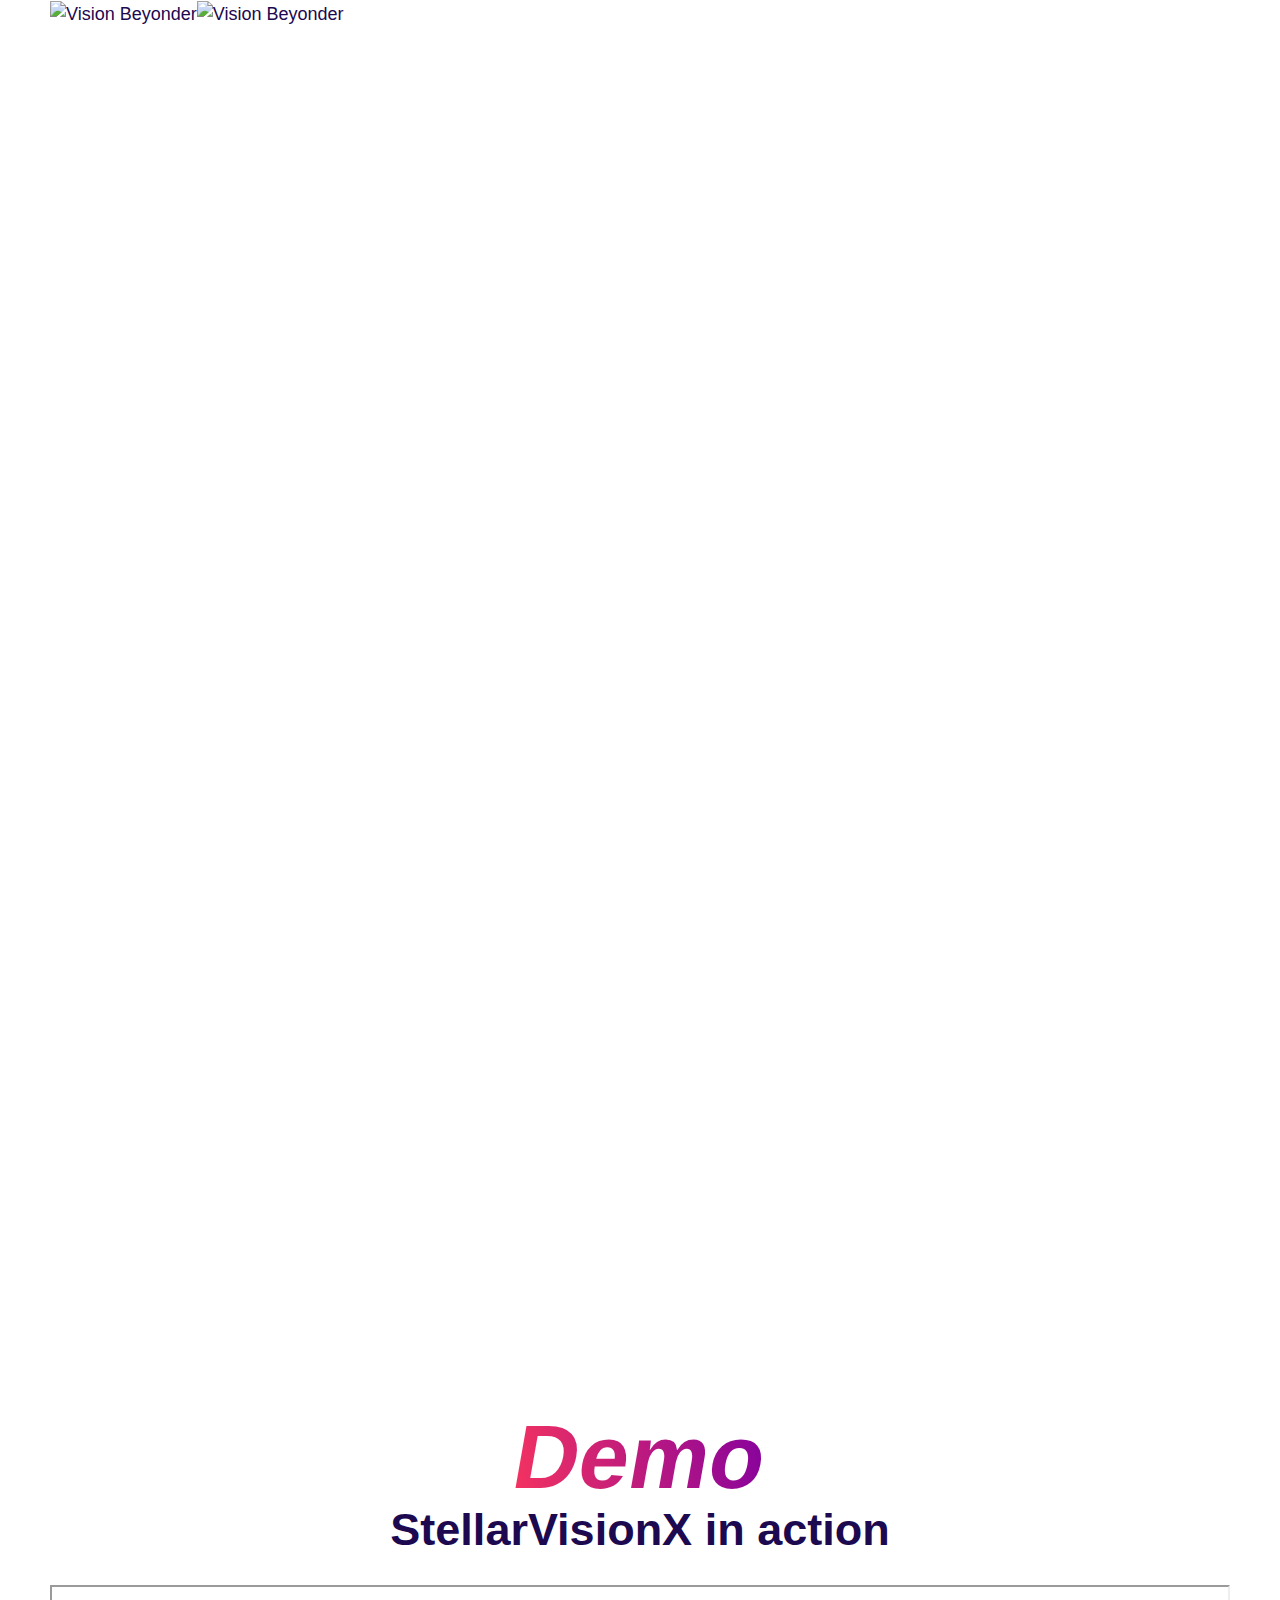
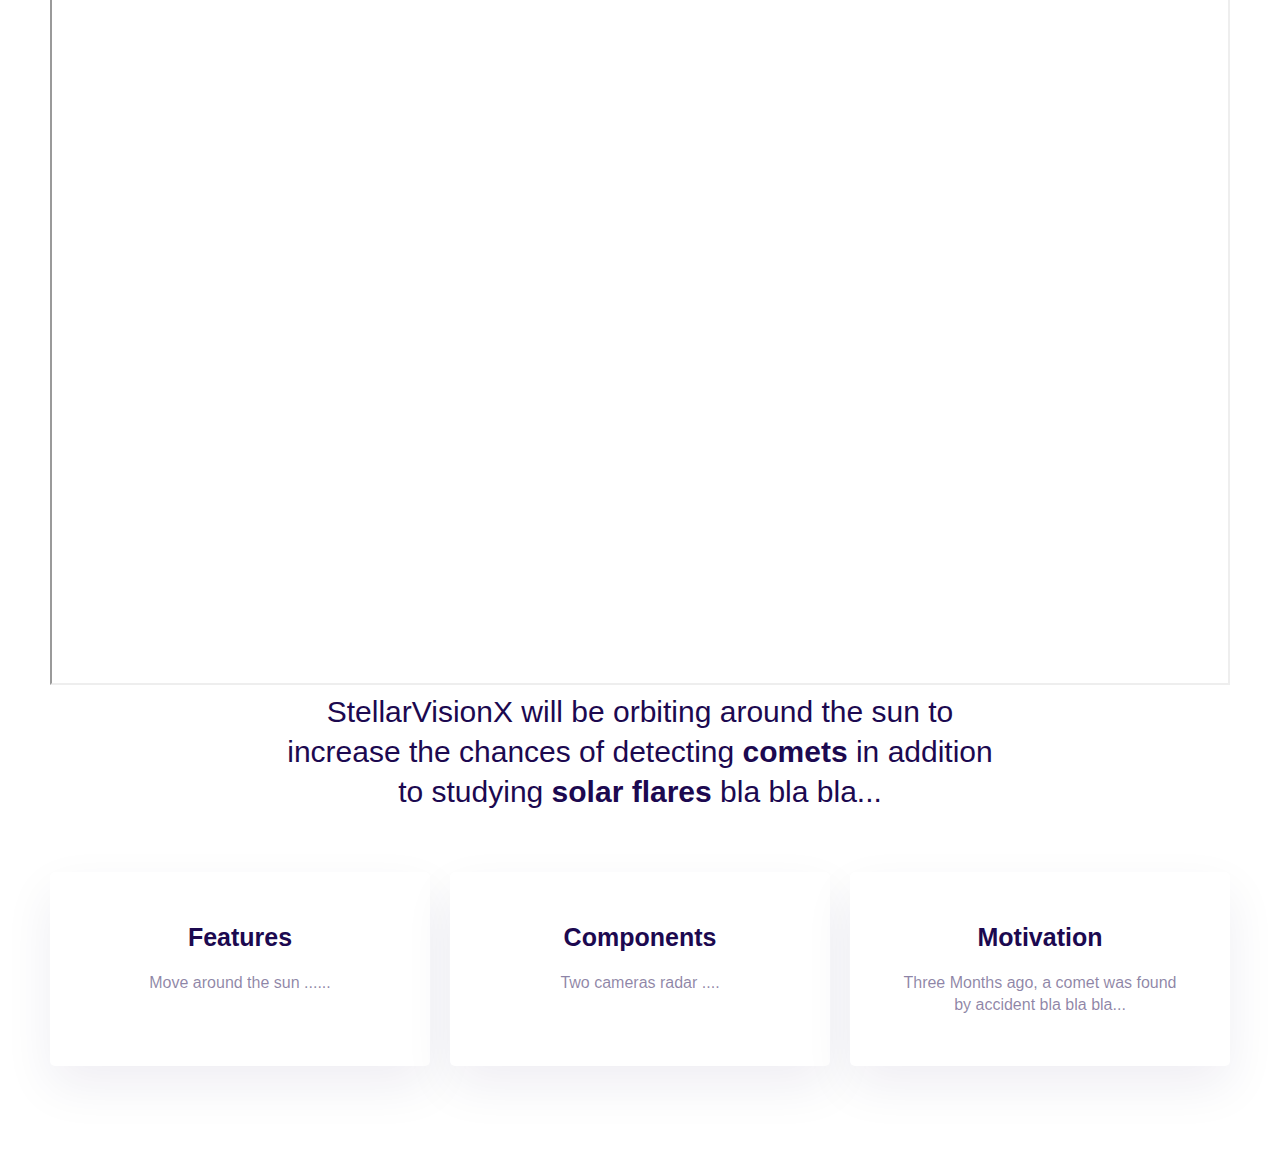
==== nasa.html @ e19b9031 "Update nasa.html" ====
<!DOCTYPE html>
<html lang="en-US" class="no-js">

<head>
    <meta charset="UTF-8">
    <meta name="viewport" content="width=device-width">
    <link rel="profile" href="https://gmpg.org/xfn/11">
    <link rel="pingback" href="https://www.spaceappschallenge.org/2023/find-a-team/vision-beyond//xmlrpc.php">
    <script type='text/javascript'
        id='asp-1442fdeb-js-before'>if (typeof window.ASP == 'undefined') { window.ASP = { wp_rocket_exception: "DOMContentLoaded", ajaxurl: "https:\/\/www.sliderrevolution.com\/wp-admin\/admin-ajax.php", backend_ajaxurl: "https:\/\/www.sliderrevolution.com\/wp-admin\/admin-ajax.php", asp_url: "https:\/\/www.sliderrevolution.com\/wp-content\/plugins\/ajax-search-pro\/", upload_url: "https:\/\/www.sliderrevolution.com\/wp-content\/uploads\/asp_upload\/", detect_ajax: 0, media_query: "MGpYJC", version: 5060, pageHTML: "", additional_scripts: [{ "handle": "wd-asp-ajaxsearchpro", "path": "\/kunden\/284747_51491\/webseiten\/plugins\/sliderrevolution\/wp-content\/plugins\/ajax-search-pro\/js\/min\/plugin\/merged\/asp.js", "src": "https:\/\/www.sliderrevolution.com\/wp-content\/plugins\/ajax-search-pro\/js\/min\/plugin\/merged\/asp.js", "prereq": false }], script_async_load: false, font_url: "https:\/\/www.sliderrevolution.com\/wp-content\/plugins\/ajax-search-pro\/css\/fonts\/icons\/icons2.woff2", init_only_in_viewport: true, highlight: { "enabled": false, "data": [] }, debug: false, instances: {}, analytics: { "method": "event", "tracking_id": "", "event": { "focus": { "active": 1, "action": "focus", "category": "ASP {search_id} | {search_name}", "label": "Input focus", "value": "1" }, "search_start": { "active": 0, "action": "search_start", "category": "ASP {search_id} | {search_name}", "label": "Phrase: {phrase}", "value": "1" }, "search_end": { "active": 1, "action": "search_end", "category": "ASP {search_id} | {search_name}", "label": "{phrase} | {results_count}", "value": "1" }, "magnifier": { "active": 1, "action": "magnifier", "category": "ASP {search_id} | {search_name}", "label": "Magnifier clicked", "value": "1" }, "return": { "active": 1, "action": "return", "category": "ASP {search_id} | {search_name}", "label": "Return button pressed", "value": "1" }, "try_this": { "active": 1, "action": "try_this", "category": "ASP {search_id} | {search_name}", "label": "Try this click | {phrase}", "value": "1" }, "facet_change": { "active": 0, "action": "facet_change", "category": "ASP {search_id} | {search_name}", "label": "{option_label} | {option_value}", "value": "1" }, "result_click": { "active": 1, "action": "result_click", "category": "ASP {search_id} | {search_name}", "label": "{result_title} | {result_url}", "value": "1" } } } } };</script>
    <meta name='robots' content='index, follow, max-image-preview:large, max-snippet:-1, max-video-preview:-1' />

    <!-- This site is optimized with the Yoast SEO Premium plugin v21.3 (Yoast SEO v21.3) - https://yoast.com/wordpress/plugins/seo/ -->
    <title>Demo NASA</title>
    <link rel="preload" as="font"
        href="https://www.spaceappschallenge.org/2023/find-a-team/vision-beyond//wp-content/themes/zakra/assets/fonts/themegrill-icons.woff2?5d42b271f668d2d6461ba91fc5a5a839"
        crossorigin>
    <link rel="preload" as="font"
        href="https://use.typekit.net/af/2555e1/00000000000000007735e603/30/l?primer=7fa3915bdafdf03041871920a205bef951d72bf64dd4c4460fb992e3ecc3a862&#038;fvd=n7&#038;v=3"
        crossorigin>
    <link rel="preload" as="font"
        href="https://use.typekit.net/af/4de20a/00000000000000007735e604/30/l?primer=7fa3915bdafdf03041871920a205bef951d72bf64dd4c4460fb992e3ecc3a862&#038;fvd=i7&#038;v=3"
        crossorigin>
    <link rel="preload" as="font"
        href="https://use.typekit.net/af/154cda/00000000000000007735e601/30/l?primer=7fa3915bdafdf03041871920a205bef951d72bf64dd4c4460fb992e3ecc3a862&#038;fvd=n1&#038;v=3"
        crossorigin>
    <link rel="preload" as="font"
        href="https://use.typekit.net/af/78aca8/00000000000000007735e60d/30/l?primer=7fa3915bdafdf03041871920a205bef951d72bf64dd4c4460fb992e3ecc3a862&#038;fvd=n6&#038;v=3"
        crossorigin>
    <link rel="preload" as="font"
        href="https://use.typekit.net/af/efe4a5/00000000000000007735e609/30/l?primer=7fa3915bdafdf03041871920a205bef951d72bf64dd4c4460fb992e3ecc3a862&#038;fvd=n4&#038;v=3"
        crossorigin>
    <link rel="preload" as="font"
        href="https://use.typekit.net/af/3322cc/00000000000000007735e616/30/l?primer=7fa3915bdafdf03041871920a205bef951d72bf64dd4c4460fb992e3ecc3a862&#038;fvd=i4&#038;v=3"
        crossorigin>
    <link rel="preload" as="font"
        href="https://use.typekit.net/af/1be3c2/00000000000000007735e606/30/l?primer=7fa3915bdafdf03041871920a205bef951d72bf64dd4c4460fb992e3ecc3a862&#038;fvd=n3&#038;v=3"
        crossorigin>
    <link rel="preload" as="font"
        href="https://use.typekit.net/af/23e139/00000000000000007735e605/30/l?primer=7fa3915bdafdf03041871920a205bef951d72bf64dd4c4460fb992e3ecc3a862&#038;fvd=n5&#038;v=3"
        crossorigin>
    <link rel="preload" as="font"
        href="https://www.spaceappschallenge.org/2023/find-a-team/vision-beyond//wp-content/uploads/themepunch/gfonts/montserrat/JTUSjIg1_i6t8kCHKm459Wlhyw.woff2"
        crossorigin>
    <link rel="preload" as="font"
        href="https://www.spaceappschallenge.org/2023/find-a-team/vision-beyond//wp-content/uploads/themepunch/gfonts/roboto/KFOmCnqEu92Fr1Mu4mxK.woff2"
        crossorigin>
    <!-- Set style to custom.css-->
    <link rel="stylesheet" href="fonts/custom.css"
        type="text/css" media="all" />
    <meta name="description"
        content="Blackfriday offers are coming towards you from the depths of space, with this interactive video, scroll-based hero module." />
    <link rel="canonical" href="https://www.spaceappschallenge.org/2023/find-a-team/vision-beyond//templates/black-friday-scroll-video/" />
    <meta property="og:locale" content="en_US" />
    <meta property="og:type" content="article" />
    <meta property="og:title" content="Demo - VisionBeyond" />
    <meta property="og:description"
        content="Blackfriday offers are coming towards you from the depths of space, with this interactive video, scroll-based hero module." />
    <meta property="og:url" content="https://www.sliderrevolution.com/templates/black-friday-scroll-video/" />
    <meta property="og:site_name" content="Slider Revolution" />
    <meta property="article:modified_time" content="2021-12-20T10:06:32+00:00" />
    <meta property="og:image"
        content="https://www.sliderrevolution.com/wp-content/uploads/2020/11/preview_blackfridayscroll.jpg" />
    <meta property="og:image:width" content="640" />
    <meta property="og:image:height" content="360" />
    <meta property="og:image:type" content="image/jpeg" />
    <meta name="twitter:card" content="summary_large_image" />
    <meta name="twitter:label1" content="Est. reading time" />
    <meta name="twitter:data1" content="1 minute" />
    <script type="application/ld+json"
        class="yoast-schema-graph">{"@context":"https://schema.org","@graph":[{"@type":"WebPage","@id":"https://www.sliderrevolution.com/templates/black-friday-scroll-video/","url":"https://www.sliderrevolution.com/templates/black-friday-scroll-video/","name":"Demo - VisionBeyond - Slider Revolution WordPress Builder","isPartOf":{"@id":"https://www.sliderrevolution.com/#website"},"primaryImageOfPage":{"@id":"https://www.sliderrevolution.com/templates/black-friday-scroll-video/#primaryimage"},"image":{"@id":"https://www.sliderrevolution.com/templates/black-friday-scroll-video/#primaryimage"},"thumbnailUrl":"https://www.sliderrevolution.com/wp-content/uploads/2020/11/preview_blackfridayscroll.jpg","datePublished":"2020-11-18T11:29:38+00:00","dateModified":"2021-12-20T10:06:32+00:00","description":"Blackfriday offers are coming towards you from the depths of space, with this interactive video, scroll-based hero module.","breadcrumb":{"@id":"https://www.sliderrevolution.com/templates/black-friday-scroll-video/#breadcrumb"},"inLanguage":"en-US","potentialAction":[{"@type":"ReadAction","target":["https://www.sliderrevolution.com/templates/black-friday-scroll-video/"]}]},{"@type":"ImageObject","inLanguage":"en-US","@id":"https://www.sliderrevolution.com/templates/black-friday-scroll-video/#primaryimage","url":"https://www.sliderrevolution.com/wp-content/uploads/2020/11/preview_blackfridayscroll.jpg","contentUrl":"https://www.sliderrevolution.com/wp-content/uploads/2020/11/preview_blackfridayscroll.jpg","width":640,"height":360},{"@type":"BreadcrumbList","@id":"https://www.sliderrevolution.com/templates/black-friday-scroll-video/#breadcrumb","itemListElement":[{"@type":"ListItem","position":1,"name":"Home","item":"https://www.sliderrevolution.com/"},{"@type":"ListItem","position":2,"name":"Demo - VisionBeyond"}]},{"@type":"WebSite","@id":"https://www.sliderrevolution.com/#website","url":"https://www.sliderrevolution.com/","name":"Slider Revolution","description":"More than just a WordPress slider","publisher":{"@id":"https://www.sliderrevolution.com/#organization"},"potentialAction":[{"@type":"SearchAction","target":{"@type":"EntryPoint","urlTemplate":"https://www.sliderrevolution.com/?s={search_term_string}"},"query-input":"required name=search_term_string"}],"inLanguage":"en-US"},{"@type":"Organization","@id":"https://www.sliderrevolution.com/#organization","name":"Slider Revolution","url":"https://www.sliderrevolution.com/","logo":{"@type":"ImageObject","inLanguage":"en-US","@id":"https://www.sliderrevolution.com/#/schema/logo/image/","url":"https://www.sliderrevolution.com/wp-content/uploads/2020/09/SRlogo_large.png","contentUrl":"https://www.sliderrevolution.com/wp-content/uploads/2020/09/SRlogo_large.png","width":320,"height":320,"caption":"Slider Revolution"},"image":{"@id":"https://www.sliderrevolution.com/#/schema/logo/image/"}}]}</script>
    <!-- / Yoast SEO Premium plugin. -->




    <style id='wp-block-library-theme-inline-css' type='text/css'></style>

    <style id='classic-theme-styles-inline-css' type='text/css'></style>
    <style id='global-styles-inline-css' type='text/css'></style>


    <style id='cookie-law-info-gdpr-inline-css' type='text/css'></style>

    <style id='zakra-style-inline-css' type='text/css'></style>


    <script data-minify="1" type='text/javascript'
        src='https://www.sliderrevolution.com/wp-content/cache/min/1/wp-content/plugins/lordicon-interactive-icons/dist/element.js?ver=1695797174'
        id='lordicon-element-js-js'></script>
    <script type='text/javascript' src='https://www.sliderrevolution.com/wp-includes/js/jquery/jquery.min.js?ver=3.7.0'
        id='jquery-core-js'></script>
    <script type='text/javascript'
        src='https://www.sliderrevolution.com/wp-includes/js/jquery/jquery-migrate.min.js?ver=3.4.1'
        id='jquery-migrate-js'></script>
    <script type='text/javascript' id='cookie-law-info-js-extra'>
        /* <![CDATA[ */
        var Cli_Data = { "nn_cookie_ids": ["player", "ugid", "YSC", "_ga", "_gid", "vuid", "__cf_bm", "test_cookie", "IDE", "NID", "IR_gbd", "viewed_cookie_policy", "__cfruid", "PHPSESSID", "VISITOR_INFO1_LIVE", "_gat_gtag_UA_168695135_1", "CONSENT", "codepen_session", "gdurlcomSession", "persist_prefs", "__cfduid", "IR_12644"], "non_necessary_cookies": { "necessary": ["viewed_cookie_policy", "cookielawinfo-checkbox-necessary", "cookielawinfo-checkbox-non-necessary", "__cfruid", "PHPSESSID", "__cfduid"], "others": ["_gat_gtag_UA_168695135_1", "CONSENT", "codepen_session", "gdurlcomSession", "persist_prefs", "IR_12644"], "advertisement": ["test_cookie", "IDE", "NID", "VISITOR_INFO1_LIVE"], "analytics": ["_ga", "_gid", "vuid", "IR_gbd"], "functional": ["player", "ugid", "__cf_bm"], "performance": ["YSC"] }, "cookielist": { "necessary": { "id": 4499, "status": true, "priority": 0, "title": "Necessary", "strict": true, "default_state": false, "ccpa_optout": false, "loadonstart": false }, "others": { "id": 4498, "status": true, "priority": 0, "title": "Others", "strict": false, "default_state": false, "ccpa_optout": false, "loadonstart": false }, "advertisement": { "id": 4500, "status": true, "priority": 0, "title": "Advertisement", "strict": false, "default_state": false, "ccpa_optout": false, "loadonstart": false }, "analytics": { "id": 4501, "status": true, "priority": 0, "title": "Analytics", "strict": false, "default_state": false, "ccpa_optout": false, "loadonstart": false }, "functional": { "id": 4502, "status": true, "priority": 0, "title": "Functional", "strict": false, "default_state": false, "ccpa_optout": false, "loadonstart": false }, "performance": { "id": 4503, "status": true, "priority": 0, "title": "Performance", "strict": false, "default_state": false, "ccpa_optout": false, "loadonstart": false } }, "ajax_url": "https:\/\/www.sliderrevolution.com\/wp-admin\/admin-ajax.php", "current_lang": "en", "security": "1832534fff", "eu_countries": ["GB"], "geoIP": "enabled", "use_custom_geolocation_api": "1", "custom_geolocation_api": "https:\/\/geoip.cookieyes.com\/geoip\/checker\/result.php", "consentVersion": "1", "strictlyEnabled": ["necessary", "obligatoire"], "cookieDomain": "", "privacy_length": "250", "ccpaEnabled": "", "ccpaRegionBased": "", "ccpaBarEnabled": "", "ccpaType": "gdpr", "triggerDomRefresh": "", "secure_cookies": "" };
        var log_object = { "ajax_url": "https:\/\/www.sliderrevolution.com\/wp-admin\/admin-ajax.php" };
/* ]]> */
    </script>
    <script data-minify="1" type='text/javascript'
        src='https://www.sliderrevolution.com/wp-content/cache/min/1/wp-content/plugins/webtoffee-gdpr-cookie-consent/public/js/cookie-law-info-public.js?ver=1695797174'
        id='cookie-law-info-js'></script>
   
    <style></style><noscript>
        <style>
            .lazyload {
                display: none;
            }

            .lazyload[class*="lazy-loader-background-element-"] {
                display: block;
                opacity: 1;
            }
        </style>
    </noscript>
    <script
        type="text/javascript"> (function (a, b, c, d, e, f, g) { e['ire_o'] = c; e[c] = e[c] || function () { (e[c].a = e[c].a || []).push(arguments) }; f = d.createElement(b); g = d.getElementsByTagName(b)[0]; f.async = 1; f.src = a; g.parentNode.insertBefore(f, g); })('https://d.impactradius-event.com/A2559068-91e7-45ee-a82f-39239d736b041.js', 'script', 'ire', document, window);</script>
    <script async defer src="https://tools.luckyorange.com/core/lo.js?site-id=138ff5ed"></script>
    <script id="profitwell-js" data-pw-auth="1dae9ae90d95a7608b4d860a8d5bb802">
        (function (i, s, o, g, r, a, m) {
            i[o] = i[o] || function () { (i[o].q = i[o].q || []).push(arguments) };
            a = s.createElement(g); m = s.getElementsByTagName(g)[0]; a.async = 1; a.src = r + '?auth=' +
                s.getElementById(o + '-js').getAttribute('data-pw-auth'); m.parentNode.insertBefore(a, m);
        })(window, document, 'profitwell', 'script', 'https://public.profitwell.com/js/profitwell.js');

        profitwell('start', {});
    </script>
    <style type="text/css"></style>
    <style type="text/css" id="custom-background-css"></style>
    <meta name="generator"
        content="Powered by Slider Revolution 6.6.16 - responsive, Mobile-Friendly Slider Plugin for WordPress with comfortable drag and drop interface." />
    <link rel="icon" href="https://www.spaceappschallenge.org/2023/find-a-team/vision-beyond//wp-content/uploads/2020/05/cropped-rsicon-32x32.png"
        sizes="32x32" />
    <link rel="icon" href="https://www.spaceappschallenge.org/2023/find-a-team/vision-beyond//wp-content/uploads/2020/05/cropped-rsicon-192x192.png"
        sizes="192x192" />
    <link rel="apple-touch-icon"
        href="https://www.spaceappschallenge.org/2023/find-a-team/vision-beyond//wp-content/uploads/2020/05/cropped-rsicon-180x180.png" />
    <meta name="msapplication-TileImage"
        content="https://www.sliderrevolution.com/wp-content/uploads/2020/05/cropped-rsicon-270x270.png" />
    <script>function setREVStartSize(e) {
            //window.requestAnimationFrame(function() {
            window.RSIW = window.RSIW === undefined ? window.innerWidth : window.RSIW;
            window.RSIH = window.RSIH === undefined ? window.innerHeight : window.RSIH;
            try {
                var pw = document.getElementById(e.c).parentNode.offsetWidth,
                    newh;
                pw = pw === 0 || isNaN(pw) || (e.l == "fullwidth" || e.layout == "fullwidth") ? window.RSIW : pw;
                e.tabw = e.tabw === undefined ? 0 : parseInt(e.tabw);
                e.thumbw = e.thumbw === undefined ? 0 : parseInt(e.thumbw);
                e.tabh = e.tabh === undefined ? 0 : parseInt(e.tabh);
                e.thumbh = e.thumbh === undefined ? 0 : parseInt(e.thumbh);
                e.tabhide = e.tabhide === undefined ? 0 : parseInt(e.tabhide);
                e.thumbhide = e.thumbhide === undefined ? 0 : parseInt(e.thumbhide);
                e.mh = e.mh === undefined || e.mh == "" || e.mh === "auto" ? 0 : parseInt(e.mh, 0);
                if (e.layout === "fullscreen" || e.l === "fullscreen")
                    newh = Math.max(e.mh, window.RSIH);
                else {
                    e.gw = Array.isArray(e.gw) ? e.gw : [e.gw];
                    for (var i in e.rl) if (e.gw[i] === undefined || e.gw[i] === 0) e.gw[i] = e.gw[i - 1];
                    e.gh = e.el === undefined || e.el === "" || (Array.isArray(e.el) && e.el.length == 0) ? e.gh : e.el;
                    e.gh = Array.isArray(e.gh) ? e.gh : [e.gh];
                    for (var i in e.rl) if (e.gh[i] === undefined || e.gh[i] === 0) e.gh[i] = e.gh[i - 1];

                    var nl = new Array(e.rl.length),
                        ix = 0,
                        sl;
                    e.tabw = e.tabhide >= pw ? 0 : e.tabw;
                    e.thumbw = e.thumbhide >= pw ? 0 : e.thumbw;
                    e.tabh = e.tabhide >= pw ? 0 : e.tabh;
                    e.thumbh = e.thumbhide >= pw ? 0 : e.thumbh;
                    for (var i in e.rl) nl[i] = e.rl[i] < window.RSIW ? 0 : e.rl[i];
                    sl = nl[0];
                    for (var i in nl) if (sl > nl[i] && nl[i] > 0) { sl = nl[i]; ix = i; }
                    var m = pw > (e.gw[ix] + e.tabw + e.thumbw) ? 1 : (pw - (e.tabw + e.thumbw)) / (e.gw[ix]);
                    newh = (e.gh[ix] * m) + (e.tabh + e.thumbh);
                }
                var el = document.getElementById(e.c);
                if (el !== null && el) el.style.height = newh + "px";
                el = document.getElementById(e.c + "_wrapper");
                if (el !== null && el) {
                    el.style.height = newh + "px";
                    el.style.display = "block";
                }
            } catch (e) {
                console.log("Failure at Presize of Slider:" + e)
            }
            //});
        };</script>
    <link rel="prefetch" href="https://account.sliderrevolution.com/portal/pricing/" as="document">
    <link rel="prefetch" href="https://www.spaceappschallenge.org/2023/find-a-team/vision-beyond//examples/" as="document">
</head>

<body
    class="templates-template-default single-templates postid-12864 custom-background wp-custom-logo tg-container--wide tg-site-layout--no-sidebar page">
    <!-- Google Tag Manager (noscript) --><noscript><iframe data-cli-class="cli-blocker-script"
            data-cli-label="Google Tag Manager" data-cli-script-type="analytics" data-cli-block="true"
            data-cli-block-if-ccpa-optout="false" data-cli-element-position="body"
            data-cli-placeholder="Accept <a class='cli_manage_current_consent'>Analytics</a> cookies to view the content."
            data-cli-src="https://www.googletagmanager.com/ns.html?id=GTM-T9ZF6CG" height="0" width="0"
            style="display:none;visibility:hidden"></iframe></noscript><!-- End Google Tag Manager (noscript) -->
    <script type="text/javascript">ire('identify', { customerId: '', customerEmail: '' });</script>

    <header id="masthead" class="site-header tg-site-header tg-site-header--left rs-templateheader">
            <div
                class="tg-header-container tg-container tg-container--flex tg-container--flex-center tg-container--flex-space-between">
                <div class="site-branding">
                    <a href="https://www.spaceappschallenge.org/2023/find-a-team/vision-beyond/" class="custom-link" rel="home"><img width="100"
                            height="80"
                            src="https://raw.githubusercontent.com/mohamadmansourX/mohamadmansourx.github.io/master/images/nasaspacechallenge.jpeg"
                            class="custom-logo" alt="Vision Beyonder"></a>
                    <a href="https://www.spaceappschallenge.org/2023/" class="custom-link" rel="home"><img width="100"
                            height="80"
                            src="https://www.nasa.gov/wp-content/uploads/2021/07/space_apps_003.png"
                            class="custom-logo2" alt="Vision Beyonder"></a>
                </div>
            </div>
    </header>

    <main id="main" class="site-main" style="opacity: 1;">
        <div id="content" class="site-content">
            <div id="rs-fullblock">
                <div class="wp-block-group is-layout-flow wp-block-group-is-layout-flow">
                    <div class="wp-block-group__inner-container">
                        <div class="wp-block-themepunch-revslider revslider" data-modal="false"
                            data-slidertitle="Demo - VisionBeyond" style="">
                            <!-- START Demo - VisionBeyond REVOLUTION SLIDER 6.6.16 -->
                            <p class="rs-p-wp-fix"></p>
                            <rs-module-wrap id="rev_slider_1030_1_wrapper" data-source="gallery"
                                style="visibility:hidden;background:#000000;padding:0;">
                                <rs-module id="rev_slider_1030_1" class="rs-respect-topbar" style=""
                                    data-version="6.6.16">
                                    <rs-slides style="overflow: hidden; position: absolute;">
                                        <rs-slide style="position: absolute;" data-key="rs-2099" data-title="Slide"
                                            data-duration="12000ms" data-anim="adpr:false;" data-in="o:0;"
                                            data-out="a:false;">
                                            <img src="//www.sliderrevolution.com/wp-content/plugins/revslider/public/assets/assets/dummy.png"
                                                alt="Slide" title="Demo - VisionBeyond"
                                                class="rev-slidebg tp-rs-img rs-lazyload"
                                                data-lazyload="//www.sliderrevolution.com/wp-content/plugins/revslider/public/assets/assets/transparent.png"
                                                data-no-retina>
                                            <!--
							--><rs-group id="slider-1030-slide-2099-layer-5" data-type="group" data-rsp_ch="on" data-xy="x:c;y:m;"
                                                data-text="w:normal;s:20,16,12,7;l:0,20,15,9;"
                                                data-dim="w:100%;h:300px,247px,187px,115px;" data-sba="t:false;"
                                                data-ford="frame_0;frame_1;frame_2;frame_999;"
                                                data-frame_0="sX:0.5;sY:0.5;blu:20px;"
                                                data-frame_1="sX:0.75;sY:0.75;e:power3.in;st:500;sp:1000;sR:500;"
                                                data-frame_999="o:0;st:w;sR:9500;sA:12000;"
                                                data-frame_2="sX:1;sY:1;oX:50%;oY:50%;oZ:0;tp:600;e:power3.out;st:1500;sp:1000;"
                                                style="z-index:13;"><!--
								--><rs-layer id="slider-1030-slide-2099-layer-3" data-type="text" data-rsp_ch="on"
                                                    data-xy="x:c;y:m;yo:-150px,-123px,-93px,-57px;" data-pos="a"
                                                    data-text="w:normal;s:40,33,25,15;l:40,33,25,15;ls:5px,4px,3px,1px;"
                                                    data-sba="t:true;" data-padding="l:5,4,3,2;"
                                                    data-ford="frame_0;frame_1;frame_2;frame_999;" data-frame_0="o:1;"
                                                    data-frame_0_chars="d:5;" data-frame_1_chars="d:1;"
                                                    data-frame_999="o:0;st:w;sR:6600;"
                                                    data-frame_2="y:-50px,-41px,-31px,-19px;sX:1.65;sY:1.65;o:1;oX:50%;oY:50%;oZ:0;tp:600;e:sine.in;st:1500;sp:2000;sR:1010;"
                                                    data-frame_2_chars="e:sine.inOut;dir:random;d:10;z:300px;sX:1;sY:1;o:0;oX:50%;oY:50%;oZ:50%;gra:0;bri:100;blu:20px;"
                                                    style="z-index:12;font-family:'Montserrat';text-transform:uppercase;">Vision
                                                    Beyond
                                                </rs-layer><!--

								--><rs-layer id="slider-1030-slide-2099-layer-1" data-type="text" data-rsp_ch="on" data-xy="x:c;y:m;"
                                                    data-pos="a"
                                                    data-text="w:normal;s:130,107,81,49;l:110,90,68,41;fw:800;a:center;"
                                                    data-dim="w:100%;" data-sba="t:true;"
                                                    data-ford="frame_0;frame_1;frame_2;frame_999;"
                                                    data-frame_0="o:1;c:#ffcc00;" data-frame_0_chars="d:5;"
                                                    data-frame_1="e:power4.inOut;c:#00d0e2;"
                                                    data-frame_1_chars="d:1;blu:0.05;"
                                                    data-frame_999="o:0;st:w;sR:6900;"
                                                    data-frame_2="y:50px,41px,31px,19px;sX:1.65;sY:1.65;o:1;oX:50%;oY:50%;oZ:0;tp:600;e:sine.in;st:1500;sp:2000;sR:1040;c:#00d0e2;"
                                                    data-frame_2_chars="e:sine.inOut;dir:random;d:10;z:200px;sX:1;sY:1;o:0;oX:50%;oY:50%;oZ:50%;gra:0;bri:100;blu:20px;"
                                                    style="z-index:11;font-family:'Montserrat';">Welcome to<br />
                                                    StellarVisionX
                                                </rs-layer><!--
							--></rs-group><!--

							--><rs-layer id="slider-1030-slide-2099-layer-4" data-type="text" data-rsp_ch="on"
                                                data-xy="x:c;y:m;yo:100px,82px,62px,38px;"
                                                data-text="w:normal;s:40,33,25,15;l:40,33,25,15;a:center;"
                                                data-dim="w:100%;" data-sba="t:true;" data-frame_0="sX:0.5;sY:0.5;o:1;"
                                                data-frame_0_chars="d:5;z:-300px;o:0;blu:20px;"
                                                data-frame_1="e:sine.inOut;st:5000;sp:1000;sR:5000;"
                                                data-frame_1_chars="e:sine.inOut;dir:random;d:10;"
                                                data-frame_999="o:0;st:w;sR:3700;"
                                                style="z-index:9;font-family:'Montserrat';"> for <b>Comets</b> Detector
                                                and <b>Solar Flares</b> Analysis
                                            </rs-layer><!--

							--><rs-layer id="slider-1030-slide-2099-layer-7" data-type="text" data-rsp_ch="on"
                                                data-xy="x:c;y:m;yo:-50px,-41px,-31px,-19px;"
                                                data-text="w:normal;s:130,107,81,49;l:110,90,68,41;fw:800;a:center;"
                                                data-dim="w:100%;" data-sba="t:true;"
                                                data-ford="frame_0;frame_1;frame_2;frame_999;"
                                                data-frame_0="sX:0.5;sY:0.5;o:1;c:#ffcc00;"
                                                data-frame_0_chars="d:5;z:-300px;o:0;blu:20px;"
                                                data-frame_1="e:sine.inOut;st:5000;sp:1000;sR:5000;c:#ffcc00;"
                                                data-frame_1_chars="e:sine.inOut;dir:random;d:10;"
                                                data-frame_999="o:0;st:w;sR:1650;"
                                                data-frame_2="oX:50%;oY:50%;oZ:0;tp:600;st:7900;sp:1500;c:#00d0e2;"
                                                data-frame_2_chars="d:5;sX:1;sY:1;oX:50%;oY:50%;oZ:0;"
                                                style="z-index:10;font-family:'Montserrat';">Our Optimized<br />
                                                Telescope
                                            </rs-layer><!--

							--><rs-layer id="slider-1030-slide-2099-layer-11" class="tp-shape tp-shapewrapper tp-lottie" data-type="shape"
                                                data-rsp_ch="on" data-xy="x:c;y:b;yo:100px,82px,62px,38px;"
                                                data-text="w:normal;s:20,16,12,7;l:0,20,15,9;"
                                                data-dim="w:100px,82px,70px,70px;h:100px,82px,70px,70px;"
                                                data-actions='o:click;a:scrollbelow;sp:5000ms;e:none;'
                                                data-basealign="slide" data-frame_0="y:50,41,31,19;"
                                                data-frame_1="st:2000;sp:1000;sR:2000;"
                                                data-frame_999="o:0;st:w;sR:9000;"
                                                data-lottie='{"jsonUrl":"https:\/\/www.sliderrevolution.com\/wp-content\/uploads\/revslider\/lottie\/objects\/lordicons\/389-scroll-down-1-auto.json","duration":917,"autoplay":true,"respectTlStart":false,"endlessLoop":true,"reverse":false,"repeat":-1,"type":"svg","size":"contain","progressiveLoad":false,"hideTransparent":false,"maxdpr":3,"interType":"disabled","lerp":0,"easeType":"default","continuePlaying":false,"scrollActions":false,"scrollLerp":0.1,"editorEnabled":true,"meta":{"w":500,"h":500,"layers":{"comp_0":{"fields":[],"layerName":false,"assetName":"comp_0"},"layer1":{"refId":"comp_0","fields":[],"layerName":"Watermark","assetName":false},"layer2":{"refId":[],"fields":[{"name":"Primary","level":3,"type":"color","lType":"PrimaryColor","isEffect":true,"val":[1,1,1,1],"layer":"Color  & Stroke Change","path":"layers.1.ef.0.ef.0"},{"name":"Secondary","level":3,"type":"color","lType":"SecondaryColor","isEffect":true,"val":[1,1,1,1],"layer":"Color  & Stroke Change","path":"layers.1.ef.1.ef.0"},{"name":"Stroke","level":3,"type":"stroke","lType":"Stroke","isEffect":true,"val":70,"layer":"Color  & Stroke Change","path":"layers.1.ef.2.ef.0"}],"layerName":"Color  & Stroke Change","assetName":false},"layer3":{"refId":[],"fields":[],"layerName":"NULL 2","assetName":false},"layer4":{"refId":[],"fields":[],"layerName":"NULL","assetName":false},"layer5":{"refId":[],"fields":[{"type":"st","name":"Stroke 1","hasEffect":true,"level":3,"lKey":"layer5","val":[0.03137254902,0.658823529412,0.541176470588,1],"timeBased":false,"stroke":3,"layer":"Shape Layer 6","path":"layers.4.shapes.0.it.1"},{"type":"fl","name":"Fill 1","hasEffect":false,"level":2,"lKey":"layer5","val":[1,1,1,1],"timeBased":false,"layer":"Shape Layer 6","path":"layers.4.shapes.1"}],"layerName":"Shape Layer 6","assetName":false},"layer6":{"refId":[],"fields":[{"type":"st","name":"Stroke 1","hasEffect":true,"level":3,"lKey":"layer6","val":[0.03137254902,0.658823529412,0.541176470588,1],"timeBased":false,"stroke":3,"layer":"Shape Layer 5","path":"layers.5.shapes.0.it.1"}],"layerName":"Shape Layer 5","assetName":false}},"ef":true,"refs":["comp_0"],"changedGroup":{"colors":{"#121331":"#ffffff","#08a88a":"#ffffff"},"strokes":[]}}}'
                                                style="z-index:14;cursor:pointer;">
                                            </rs-layer><!--
--> </rs-slide>
                                    </rs-slides>
                                    <rs-static-layers><!--

							--><rs-layer id="slider-1030-slide-841-layer-scrollvideo" class="rs-layer-static" data-type="shape"
                                            data-rsp_ch="on" data-xy="x:c;y:m;" data-dim="w:100%;h:100%;"
                                            data-basealign="slide" data-sba="t:false;" data-onslides="s:-1;e:-1;"
                                            data-frame_999="o:0;st:w;" style="z-index:4;">
                                        </rs-layer><!--
					--></rs-static-layers>
                                </rs-module>
                                <script>
                                    setREVStartSize({ c: 'rev_slider_1030_1', rl: [1500, 1240, 778, 480], el: [900, 768, 960, 720], gw: [1240, 1024, 778, 480], gh: [900, 768, 960, 720], type: 'hero', justify: '', layout: 'fullscreen', offsetContainer: '#masthead', offset: '', mh: "0" }); if (window.RS_MODULES !== undefined && window.RS_MODULES.modules !== undefined && window.RS_MODULES.modules["revslider10301"] !== undefined) { window.RS_MODULES.modules["revslider10301"].once = false; window.revapi1030 = undefined; if (window.RS_MODULES.checkMinimal !== undefined) window.RS_MODULES.checkMinimal() }
                                </script>
                            </rs-module-wrap>
                            <!-- END REVOLUTION SLIDER -->
                        </div>
                    </div>
                </div>



                <p></p>
            </div>
            <div class="tg-container tg-container--flex tg-container--flex-space-between">
                <div id="primary" class="content-area">
                    <article id="post-12864"
                        class="tg-meta-style-one post-12864 templates type-templates status-publish has-post-thumbnail hentry category_templates-hero category_templates-special-fx zakra-single-article">
                        <div class="entry-content">
                            <div style="height:150px" aria-hidden="true" class="wp-block-spacer"></div>
                            <div style="height:150px" aria-hidden="true" class="wp-block-spacer"></div>
                            <div class="wp-block-group alignfull blurredimagebg has-background"
                                style="background-color: rgb(242, 243, 246); width: 1440px; margin-left: -130px;">
                            </div>
                            <div style="height:150px" aria-hidden="true" class="wp-block-spacer"></div>
                            <div class="tp-headerblock tp-center">
                                <h2><span class="tp-highred large">Demo</span><br> StellarVisionX in action </h2>
                                <!-- place this div in center-->
                                <div style="text-align: center;">
                                    <iframe width="100%" height="700"
                                        src="https://www.youtube.com/embed/tgbNymZ7vqY">
                                    </iframe>
                                </div>
                                <p class="largep">
                                    StellarVisionX will be orbiting around the sun to increase the chances of
                                    detecting <b>comets</b> in addition to studying <b>solar flares</b> bla bla bla...
                                  </p>
                            </div>
                            <div style="height:60px" aria-hidden="true" class="wp-block-spacer"></div>
                            <div class="wp-block-columns smallspace">
                                <div class="wp-block-column tp-cardshadow tp-newscard rs-fixicon">
                                    <lord-icon
                                        src="/wp-content/plugins/lordicon-interactive-icons/icons/456-handshake-deal-outline.json"
                                        style="width:80px;height:80px;" animation="auto"
                                        palette="#82009f;#f7345e"></lord-icon>
                                    <h4 class="has-text-align-center">Features</h4>
                                    <span>Move around the sun ......</span>
                                </div>
                                <div class="wp-block-column tp-cardshadow tp-newscard rs-fixicon">
                                    <lord-icon
                                        src="/wp-content/plugins/lordicon-interactive-icons/icons/475-rescue-safety-ring-help-outline.json"
                                        style="width:80px;height:80px;" animation="auto"
                                        palette="#82009f;#f7345e"></lord-icon>
                                    <h4 class="has-text-align-center">Components</h4>
                                    <span>Two cameras radar .... </span>
                                    <p></p>
                                </div>
                                <div class="wp-block-column tp-cardshadow tp-newscard rs-fixicon">
                                    <lord-icon
                                        src="/wp-content/plugins/lordicon-interactive-icons/icons/489-rocket-space-outline.json"
                                        style="width:80px;height:80px;" animation="auto"
                                        palette="#82009f;#f7345e"></lord-icon>
                                    <h4 class="has-text-align-center">Motivation</h4>
                                    <span>Three Months ago, a comet was found by accident bla bla bla...
                                    </span>
                                </div>
                            </div>


                            <div style="height:70px" aria-hidden="true" class="wp-block-spacer"></div>


                        </div>
                </div>
                </article><!-- #post-12864 -->
            </div>
        </div>
        </div>
    </main>

    </div>
    <!-- /.tg-container-->
    </div>
    <!-- /#content-->
    </main><!-- /#main -->


 
    <!--script id="mcjs">!function(c,h,i,m,p){m=c.createElement(h),p=c.getElementsByTagName(h)[0],m.async=1,m.src=i,p.parentNode.insertBefore(m,p)}(document,"script","https://chimpstatic.com/mcjs-connected/js/users/a5738148e5ec630766e28de16/7a4e02b8ff6ec26eeb91de76e.js");</script-->
    </div><!-- #page -->


    <script>
        window.RS_MODULES = window.RS_MODULES || {};
        window.RS_MODULES.modules = window.RS_MODULES.modules || {};
        window.RS_MODULES.waiting = window.RS_MODULES.waiting || [];
        window.RS_MODULES.defered = true;

        window.RS_MODULES.waiting = window.RS_MODULES.waiting.concat(["lottie", "lottiejs", "scrollvideo"]);
        window.RS_MODULES.moduleWaiting = window.RS_MODULES.moduleWaiting || {};
        window.RS_MODULES.type = 'compiled';
    </script>
    <script
        type="text/javascript">jQuery(document).ready(function () { jQuery(".tp-latest-version").html("6.6.16"); });</script>
    <div class='asp_hidden_data' id="asp_hidden_data" style="display: none !important;">
        <svg style="position:absolute" height="0" width="0">
            <filter id="aspblur">
                <feGaussianBlur in="SourceGraphic" stdDeviation="4" />
            </filter>
        </svg>
        <svg style="position:absolute" height="0" width="0">
            <filter id="no_aspblur"></filter>
        </svg>
    </div>
    <div class="wt-cli-cookie-bar-container" data-nosnippet="true"><!--googleoff: all-->
        <div id="cookie-law-info-bar" role="dialog" aria-live="polite" aria-label="cookieconsent"
            aria-describedby="wt-cli-cookie-banner" data-cli-geo-loc="0"
            style="padding:13px 20px; text-align:left; box-sizing:border-box;" class="wt-cli-cookie-bar">
            <div class="cli-wrapper"><span id="wt-cli-cookie-banner">
                    <div class="cli-bar-container cli-style-v2">
                        <div class="rs-cookie"></div>
                        <div class="rs-cookietext">This website uses cookies to improve your experience. By using this
                            website you agree to our <a href="https://sliderrevolution.com/terms/privacy/">Data
                                Protection Policy</a>.<br><a id="wt-cli-accept-btn" tabindex="0" role='button'
                                style="margin:5px 5px 5px 30px; border-radius:0px; padding:8px 25px;"
                                data-cli_action="accept"
                                class="wt-cli-element medium cli-plugin-button cli-plugin-main-button cookie_action_close_header cli_action_button">Accept
                                All</a><a id="wt-cli-settings-btn" tabindex="0" role='button'
                                style="border-bottom:1px solid;" class="wt-cli-element cli_settings_button">Cookie
                                Settings</a></div>
                    </div>
                </span></div>
        </div>
        <div tabindex="0" id="cookie-law-info-again" style="display:none;"><span id="cookie_hdr_showagain">Privacy &
                Cookies Policy</span></div>
        <div class="cli-modal" id="cliSettingsPopup" role="dialog" aria-labelledby="wt-cli-privacy-title" tabindex="-1"
            aria-hidden="true">
            <div class="cli-modal-dialog" role="document">
                <div class="cli-modal-content cli-bar-popup">
                    <button aria-label="Close" type="button" class="cli-modal-close" id="cliModalClose">
                        <svg class="" viewBox="0 0 24 24">
                            <path
                                d="M19 6.41l-1.41-1.41-5.59 5.59-5.59-5.59-1.41 1.41 5.59 5.59-5.59 5.59 1.41 1.41 5.59-5.59 5.59 5.59 1.41-1.41-5.59-5.59z">
                            </path>
                            <path d="M0 0h24v24h-24z" fill="none"></path>
                        </svg>
                        <span class="wt-cli-sr-only">Close</span>
                    </button>
                    <div class="cli-modal-body">

                        <div class="wt-cli-element cli-container-fluid cli-tab-container">
                            <div class="cli-row">
                                <div class="cli-col-12 cli-align-items-stretch cli-px-0">
                                    <div class="cli-privacy-overview">
                                        <h4 id='wt-cli-privacy-title'>Privacy Overview</h4>
                                        <div class="cli-privacy-content">
                                            <div class="cli-privacy-content-text">This website uses cookies to improve
                                                your experience while you navigate through the website. Out of these
                                                cookies, the cookies that are categorized as necessary are stored on
                                                your browser as they are essential for the working of basic
                                                functionalities of the website. We also use third-party cookies that
                                                help us analyze and understand how you use this website. These cookies
                                                will be stored in your browser only with your consent. You also have the
                                                option to opt-out of these cookies. But opting out of some of these
                                                cookies may have an effect on your browsing experience.</div>
                                        </div>
                                        <a id="wt-cli-privacy-readmore" tabindex="0" role="button"
                                            class="cli-privacy-readmore" data-readmore-text="Show more"
                                            data-readless-text="Show less"></a>
                                    </div>
                                </div>
                                <div class="cli-col-12 cli-align-items-stretch cli-px-0 cli-tab-section-container"
                                    role="tablist">


                                    <div class="cli-tab-section">
                                        <div class="cli-tab-header">
                                            <a id="wt-cli-tab-link-necessary" tabindex="0" role="tab"
                                                aria-expanded="false" aria-describedby="wt-cli-tab-necessary"
                                                aria-controls="wt-cli-tab-necessary"
                                                class="cli-nav-link cli-settings-mobile" data-target="necessary"
                                                data-toggle="cli-toggle-tab">
                                                Necessary </a>
                                            <div class="wt-cli-necessary-checkbox">
                                                <input type="checkbox" class="cli-user-preference-checkbox"
                                                    id="wt-cli-checkbox-necessary" aria-label="Necessary"
                                                    data-id="checkbox-necessary" checked="checked" />
                                                <label class="form-check-label" for="wt-cli-checkbox-necessary">
                                                    Necessary </label>
                                            </div>
                                            <span class="cli-necessary-caption">
                                                Always Enabled </span>
                                        </div>
                                        <div class="cli-tab-content">
                                            <div id="wt-cli-tab-necessary" tabindex="0" role="tabpanel"
                                                aria-labelledby="wt-cli-tab-link-necessary"
                                                class="cli-tab-pane cli-fade" data-id="necessary">
                                                <div class="wt-cli-cookie-description">Necessary cookies are absolutely
                                                    essential for the website to function properly. These cookies ensure
                                                    basic functionalities and security features of the website,
                                                    anonymously.
                                                    <table
                                                        class="wt-cli-element cookielawinfo-row-cat-table cookielawinfo-winter">
                                                        <thead>
                                                            <tr>
                                                                <th scope="col" class="cookielawinfo-column-1">Cookie
                                                                </th>
                                                                <th scope="col" class="cookielawinfo-column-3">Duration
                                                                </th>
                                                                <th scope="col" class="cookielawinfo-column-4">
                                                                    Description</th>
                                                            </tr>
                                                        </thead>
                                                        <tbody>
                                                            <tr class="cookielawinfo-row">
                                                                <td class="cookielawinfo-column-1">__cfduid</td>
                                                                <td class="cookielawinfo-column-3">1 month</td>
                                                                <td class="cookielawinfo-column-4">The cookie is used by
                                                                    cdn services like CloudFare to identify individual
                                                                    clients behind a shared IP address and apply
                                                                    security settings on a per-client basis. It does not
                                                                    correspond to any user ID in the web application and
                                                                    does not store any personally identifiable
                                                                    information.</td>
                                                            </tr>
                                                            <tr class="cookielawinfo-row">
                                                                <td class="cookielawinfo-column-1">__cfruid</td>
                                                                <td class="cookielawinfo-column-3">session</td>
                                                                <td class="cookielawinfo-column-4">This cookie is set by
                                                                    the provider Cloudflare. This cookie is used for
                                                                    load balancing and for identifying trusted web
                                                                    traffic.</td>
                                                            </tr>
                                                            <tr class="cookielawinfo-row">
                                                                <td class="cookielawinfo-column-1">
                                                                    cookielawinfo-checkbox-necessary</td>
                                                                <td class="cookielawinfo-column-3">1 year</td>
                                                                <td class="cookielawinfo-column-4">This cookie is set by
                                                                    GDPR Cookie Consent plugin. The cookies is used to
                                                                    store the user consent for the cookies in the
                                                                    category "Necessary".</td>
                                                            </tr>
                                                            <tr class="cookielawinfo-row">
                                                                <td class="cookielawinfo-column-1">
                                                                    cookielawinfo-checkbox-non-necessary</td>
                                                                <td class="cookielawinfo-column-3">1 year</td>
                                                                <td class="cookielawinfo-column-4">This cookie is set by
                                                                    GDPR Cookie Consent plugin. The cookies is used to
                                                                    store the user consent for the cookies in the
                                                                    category "Non-necessary".</td>
                                                            </tr>
                                                            <tr class="cookielawinfo-row">
                                                                <td class="cookielawinfo-column-1">PHPSESSID</td>
                                                                <td class="cookielawinfo-column-3"></td>
                                                                <td class="cookielawinfo-column-4">This cookie is native
                                                                    to PHP applications. The cookie is used to store and
                                                                    identify a users' unique session ID for the purpose
                                                                    of managing user session on the website. The cookie
                                                                    is a session cookies and is deleted when all the
                                                                    browser windows are closed.</td>
                                                            </tr>
                                                            <tr class="cookielawinfo-row">
                                                                <td class="cookielawinfo-column-1">viewed_cookie_policy
                                                                </td>
                                                                <td class="cookielawinfo-column-3">1 year</td>
                                                                <td class="cookielawinfo-column-4">The cookie is set by
                                                                    the GDPR Cookie Consent plugin and is used to store
                                                                    whether or not user has consented to the use of
                                                                    cookies. It does not store any personal data.</td>
                                                            </tr>
                                                        </tbody>
                                                    </table>
                                                </div>
                                            </div>
                                        </div>
                                    </div>
                                    <div class="cli-tab-section">
                                        <div class="cli-tab-header">
                                            <a id="wt-cli-tab-link-others" tabindex="0" role="tab" aria-expanded="false"
                                                aria-describedby="wt-cli-tab-others" aria-controls="wt-cli-tab-others"
                                                class="cli-nav-link cli-settings-mobile" data-target="others"
                                                data-toggle="cli-toggle-tab">
                                                Others </a>
                                            <div class="cli-switch">
                                                <input type="checkbox" class="cli-user-preference-checkbox"
                                                    id="wt-cli-checkbox-others" aria-label="others"
                                                    data-id="checkbox-others" role="switch"
                                                    aria-controls="wt-cli-tab-link-others"
                                                    aria-labelledby="wt-cli-tab-link-others" />
                                                <label for="wt-cli-checkbox-others" class="cli-slider"
                                                    data-cli-enable="Enabled" data-cli-disable="Disabled"><span
                                                        class="wt-cli-sr-only">others</span></label>
                                            </div>
                                        </div>
                                        <div class="cli-tab-content">
                                            <div id="wt-cli-tab-others" tabindex="0" role="tabpanel"
                                                aria-labelledby="wt-cli-tab-link-others" class="cli-tab-pane cli-fade"
                                                data-id="others">
                                                <div class="wt-cli-cookie-description">Other uncategorized cookies are
                                                    those that are being analyzed and have not been classified into a
                                                    category as yet.
                                                    <table
                                                        class="wt-cli-element cookielawinfo-row-cat-table cookielawinfo-winter">
                                                        <thead>
                                                            <tr>
                                                                <th scope="col" class="cookielawinfo-column-1">Cookie
                                                                </th>
                                                                <th scope="col" class="cookielawinfo-column-3">Duration
                                                                </th>
                                                                <th scope="col" class="cookielawinfo-column-4">
                                                                    Description</th>
                                                            </tr>
                                                        </thead>
                                                        <tbody>
                                                            <tr class="cookielawinfo-row">
                                                                <td class="cookielawinfo-column-1">
                                                                    _gat_gtag_UA_168695135_1</td>
                                                                <td class="cookielawinfo-column-3">1 minute</td>
                                                                <td class="cookielawinfo-column-4">No description</td>
                                                            </tr>
                                                            <tr class="cookielawinfo-row">
                                                                <td class="cookielawinfo-column-1">codepen_session</td>
                                                                <td class="cookielawinfo-column-3">1 month</td>
                                                                <td class="cookielawinfo-column-4">No description</td>
                                                            </tr>
                                                            <tr class="cookielawinfo-row">
                                                                <td class="cookielawinfo-column-1">CONSENT</td>
                                                                <td class="cookielawinfo-column-3">16 years 9 months 17
                                                                    days 14 hours 23 minutes</td>
                                                                <td class="cookielawinfo-column-4">No description</td>
                                                            </tr>
                                                            <tr class="cookielawinfo-row">
                                                                <td class="cookielawinfo-column-1">gdurlcomSession</td>
                                                                <td class="cookielawinfo-column-3">1 year 1 month 20
                                                                    days 16 hours</td>
                                                                <td class="cookielawinfo-column-4">No description</td>
                                                            </tr>
                                                            <tr class="cookielawinfo-row">
                                                                <td class="cookielawinfo-column-1">IR_12644</td>
                                                                <td class="cookielawinfo-column-3">session</td>
                                                                <td class="cookielawinfo-column-4">No description</td>
                                                            </tr>
                                                            <tr class="cookielawinfo-row">
                                                                <td class="cookielawinfo-column-1">persist_prefs</td>
                                                                <td class="cookielawinfo-column-3">1 day 10 hours 18
                                                                    minutes</td>
                                                                <td class="cookielawinfo-column-4">No description</td>
                                                            </tr>
                                                        </tbody>
                                                    </table>
                                                </div>
                                            </div>
                                        </div>
                                    </div>
                                    <div class="cli-tab-section">
                                        <div class="cli-tab-header">
                                            <a id="wt-cli-tab-link-advertisement" tabindex="0" role="tab"
                                                aria-expanded="false" aria-describedby="wt-cli-tab-advertisement"
                                                aria-controls="wt-cli-tab-advertisement"
                                                class="cli-nav-link cli-settings-mobile" data-target="advertisement"
                                                data-toggle="cli-toggle-tab">
                                                Advertisement </a>
                                            <div class="cli-switch">
                                                <input type="checkbox" class="cli-user-preference-checkbox"
                                                    id="wt-cli-checkbox-advertisement" aria-label="advertisement"
                                                    data-id="checkbox-advertisement" role="switch"
                                                    aria-controls="wt-cli-tab-link-advertisement"
                                                    aria-labelledby="wt-cli-tab-link-advertisement" />
                                                <label for="wt-cli-checkbox-advertisement" class="cli-slider"
                                                    data-cli-enable="Enabled" data-cli-disable="Disabled"><span
                                                        class="wt-cli-sr-only">advertisement</span></label>
                                            </div>
                                        </div>
                                        <div class="cli-tab-content">
                                            <div id="wt-cli-tab-advertisement" tabindex="0" role="tabpanel"
                                                aria-labelledby="wt-cli-tab-link-advertisement"
                                                class="cli-tab-pane cli-fade" data-id="advertisement">
                                                <div class="wt-cli-cookie-description">Advertisement cookies are used to
                                                    provide visitors with relevant ads and marketing campaigns. These
                                                    cookies track visitors across websites and collect information to
                                                    provide customized ads.
                                                    <table
                                                        class="wt-cli-element cookielawinfo-row-cat-table cookielawinfo-winter">
                                                        <thead>
                                                            <tr>
                                                                <th scope="col" class="cookielawinfo-column-1">Cookie
                                                                </th>
                                                                <th scope="col" class="cookielawinfo-column-3">Duration
                                                                </th>
                                                                <th scope="col" class="cookielawinfo-column-4">
                                                                    Description</th>
                                                            </tr>
                                                        </thead>
                                                        <tbody>
                                                            <tr class="cookielawinfo-row">
                                                                <td class="cookielawinfo-column-1">IDE</td>
                                                                <td class="cookielawinfo-column-3">1 year 24 days</td>
                                                                <td class="cookielawinfo-column-4">Used by Google
                                                                    DoubleClick and stores information about how the
                                                                    user uses the website and any other advertisement
                                                                    before visiting the website. This is used to present
                                                                    users with ads that are relevant to them according
                                                                    to the user profile.</td>
                                                            </tr>
                                                            <tr class="cookielawinfo-row">
                                                                <td class="cookielawinfo-column-1">NID</td>
                                                                <td class="cookielawinfo-column-3">6 months</td>
                                                                <td class="cookielawinfo-column-4">This cookie is used
                                                                    to a profile based on user's interest and display
                                                                    personalized ads to the users.</td>
                                                            </tr>
                                                            <tr class="cookielawinfo-row">
                                                                <td class="cookielawinfo-column-1">test_cookie</td>
                                                                <td class="cookielawinfo-column-3">15 minutes</td>
                                                                <td class="cookielawinfo-column-4">This cookie is set by
                                                                    doubleclick.net. The purpose of the cookie is to
                                                                    determine if the user's browser supports cookies.
                                                                </td>
                                                            </tr>
                                                            <tr class="cookielawinfo-row">
                                                                <td class="cookielawinfo-column-1">VISITOR_INFO1_LIVE
                                                                </td>
                                                                <td class="cookielawinfo-column-3">5 months 27 days</td>
                                                                <td class="cookielawinfo-column-4">This cookie is set by
                                                                    Youtube. Used to track the information of the
                                                                    embedded YouTube videos on a website.</td>
                                                            </tr>
                                                        </tbody>
                                                    </table>
                                                </div>
                                            </div>
                                        </div>
                                    </div>
                                    <div class="cli-tab-section">
                                        <div class="cli-tab-header">
                                            <a id="wt-cli-tab-link-analytics" tabindex="0" role="tab"
                                                aria-expanded="false" aria-describedby="wt-cli-tab-analytics"
                                                aria-controls="wt-cli-tab-analytics"
                                                class="cli-nav-link cli-settings-mobile" data-target="analytics"
                                                data-toggle="cli-toggle-tab">
                                                Analytics </a>
                                            <div class="cli-switch">
                                                <input type="checkbox" class="cli-user-preference-checkbox"
                                                    id="wt-cli-checkbox-analytics" aria-label="analytics"
                                                    data-id="checkbox-analytics" role="switch"
                                                    aria-controls="wt-cli-tab-link-analytics"
                                                    aria-labelledby="wt-cli-tab-link-analytics" />
                                                <label for="wt-cli-checkbox-analytics" class="cli-slider"
                                                    data-cli-enable="Enabled" data-cli-disable="Disabled"><span
                                                        class="wt-cli-sr-only">analytics</span></label>
                                            </div>
                                        </div>
                                        <div class="cli-tab-content">
                                            <div id="wt-cli-tab-analytics" tabindex="0" role="tabpanel"
                                                aria-labelledby="wt-cli-tab-link-analytics"
                                                class="cli-tab-pane cli-fade" data-id="analytics">
                                                <div class="wt-cli-cookie-description">Analytical cookies are used to
                                                    understand how visitors interact with the website. These cookies
                                                    help provide information on metrics the number of visitors, bounce
                                                    rate, traffic source, etc.
                                                    <table
                                                        class="wt-cli-element cookielawinfo-row-cat-table cookielawinfo-winter">
                                                        <thead>
                                                            <tr>
                                                                <th scope="col" class="cookielawinfo-column-1">Cookie
                                                                </th>
                                                                <th scope="col" class="cookielawinfo-column-3">Duration
                                                                </th>
                                                                <th scope="col" class="cookielawinfo-column-4">
                                                                    Description</th>
                                                            </tr>
                                                        </thead>
                                                        <tbody>
                                                            <tr class="cookielawinfo-row">
                                                                <td class="cookielawinfo-column-1">_ga</td>
                                                                <td class="cookielawinfo-column-3">2 years</td>
                                                                <td class="cookielawinfo-column-4">This cookie is
                                                                    installed by Google Analytics. The cookie is used to
                                                                    calculate visitor, session, campaign data and keep
                                                                    track of site usage for the site's analytics report.
                                                                    The cookies store information anonymously and assign
                                                                    a randomly generated number to identify unique
                                                                    visitors.</td>
                                                            </tr>
                                                            <tr class="cookielawinfo-row">
                                                                <td class="cookielawinfo-column-1">_gid</td>
                                                                <td class="cookielawinfo-column-3">1 day</td>
                                                                <td class="cookielawinfo-column-4">This cookie is
                                                                    installed by Google Analytics. The cookie is used to
                                                                    store information of how visitors use a website and
                                                                    helps in creating an analytics report of how the
                                                                    wbsite is doing. The data collected including the
                                                                    number visitors, the source where they have come
                                                                    from, and the pages viisted in an anonymous form.
                                                                </td>
                                                            </tr>
                                                            <tr class="cookielawinfo-row">
                                                                <td class="cookielawinfo-column-1">IR_gbd</td>
                                                                <td class="cookielawinfo-column-3">session</td>
                                                                <td class="cookielawinfo-column-4">This cookie is used
                                                                    for storing the unique ID which is used for
                                                                    identifying the user's device, on their revisit to
                                                                    the websites which uses same ad network.</td>
                                                            </tr>
                                                            <tr class="cookielawinfo-row">
                                                                <td class="cookielawinfo-column-1">vuid</td>
                                                                <td class="cookielawinfo-column-3">2 years</td>
                                                                <td class="cookielawinfo-column-4">This domain of this
                                                                    cookie is owned by Vimeo. This cookie is used by
                                                                    vimeo to collect tracking information. It sets a
                                                                    unique ID to embed videos to the website.</td>
                                                            </tr>
                                                        </tbody>
                                                    </table>
                                                </div>
                                            </div>
                                        </div>
                                    </div>
                                    <div class="cli-tab-section">
                                        <div class="cli-tab-header">
                                            <a id="wt-cli-tab-link-functional" tabindex="0" role="tab"
                                                aria-expanded="false" aria-describedby="wt-cli-tab-functional"
                                                aria-controls="wt-cli-tab-functional"
                                                class="cli-nav-link cli-settings-mobile" data-target="functional"
                                                data-toggle="cli-toggle-tab">
                                                Functional </a>
                                            <div class="cli-switch">
                                                <input type="checkbox" class="cli-user-preference-checkbox"
                                                    id="wt-cli-checkbox-functional" aria-label="functional"
                                                    data-id="checkbox-functional" role="switch"
                                                    aria-controls="wt-cli-tab-link-functional"
                                                    aria-labelledby="wt-cli-tab-link-functional" />
                                                <label for="wt-cli-checkbox-functional" class="cli-slider"
                                                    data-cli-enable="Enabled" data-cli-disable="Disabled"><span
                                                        class="wt-cli-sr-only">functional</span></label>
                                            </div>
                                        </div>
                                        <div class="cli-tab-content">
                                            <div id="wt-cli-tab-functional" tabindex="0" role="tabpanel"
                                                aria-labelledby="wt-cli-tab-link-functional"
                                                class="cli-tab-pane cli-fade" data-id="functional">
                                                <div class="wt-cli-cookie-description">Functional cookies help to
                                                    perform certain functionalities like sharing the content of the
                                                    website on social media platforms, collect feedbacks, and other
                                                    third-party features.
                                                    <table
                                                        class="wt-cli-element cookielawinfo-row-cat-table cookielawinfo-winter">
                                                        <thead>
                                                            <tr>
                                                                <th scope="col" class="cookielawinfo-column-1">Cookie
                                                                </th>
                                                                <th scope="col" class="cookielawinfo-column-3">Duration
                                                                </th>
                                                                <th scope="col" class="cookielawinfo-column-4">
                                                                    Description</th>
                                                            </tr>
                                                        </thead>
                                                        <tbody>
                                                            <tr class="cookielawinfo-row">
                                                                <td class="cookielawinfo-column-1">__cf_bm</td>
                                                                <td class="cookielawinfo-column-3">30 minutes</td>
                                                                <td class="cookielawinfo-column-4">This cookie is set by
                                                                    CloudFare. The cookie is used to support Cloudfare
                                                                    Bot Management.</td>
                                                            </tr>
                                                            <tr class="cookielawinfo-row">
                                                                <td class="cookielawinfo-column-1">player</td>
                                                                <td class="cookielawinfo-column-3">1 year</td>
                                                                <td class="cookielawinfo-column-4">This cookie is used
                                                                    by Vimeo. This cookie is used to save the user's
                                                                    preferences when playing embedded videos from Vimeo.
                                                                </td>
                                                            </tr>
                                                            <tr class="cookielawinfo-row">
                                                                <td class="cookielawinfo-column-1">ugid</td>
                                                                <td class="cookielawinfo-column-3">1 year</td>
                                                                <td class="cookielawinfo-column-4">This cookie is set by
                                                                    the provider Unsplash. This cookie is used for
                                                                    enabling the video content on the website.</td>
                                                            </tr>
                                                        </tbody>
                                                    </table>
                                                </div>
                                            </div>
                                        </div>
                                    </div>
                                    <div class="cli-tab-section">
                                        <div class="cli-tab-header">
                                            <a id="wt-cli-tab-link-performance" tabindex="0" role="tab"
                                                aria-expanded="false" aria-describedby="wt-cli-tab-performance"
                                                aria-controls="wt-cli-tab-performance"
                                                class="cli-nav-link cli-settings-mobile" data-target="performance"
                                                data-toggle="cli-toggle-tab">
                                                Performance </a>
                                            <div class="cli-switch">
                                                <input type="checkbox" class="cli-user-preference-checkbox"
                                                    id="wt-cli-checkbox-performance" aria-label="performance"
                                                    data-id="checkbox-performance" role="switch"
                                                    aria-controls="wt-cli-tab-link-performance"
                                                    aria-labelledby="wt-cli-tab-link-performance" />
                                                <label for="wt-cli-checkbox-performance" class="cli-slider"
                                                    data-cli-enable="Enabled" data-cli-disable="Disabled"><span
                                                        class="wt-cli-sr-only">performance</span></label>
                                            </div>
                                        </div>
                                        <div class="cli-tab-content">
                                            <div id="wt-cli-tab-performance" tabindex="0" role="tabpanel"
                                                aria-labelledby="wt-cli-tab-link-performance"
                                                class="cli-tab-pane cli-fade" data-id="performance">
                                                <div class="wt-cli-cookie-description">Performance cookies are used to
                                                    understand and analyze the key performance indexes of the website
                                                    which helps in delivering a better user experience for the visitors.
                                                    <table
                                                        class="wt-cli-element cookielawinfo-row-cat-table cookielawinfo-winter">
                                                        <thead>
                                                            <tr>
                                                                <th scope="col" class="cookielawinfo-column-1">Cookie
                                                                </th>
                                                                <th scope="col" class="cookielawinfo-column-3">Duration
                                                                </th>
                                                                <th scope="col" class="cookielawinfo-column-4">
                                                                    Description</th>
                                                            </tr>
                                                        </thead>
                                                        <tbody>
                                                            <tr class="cookielawinfo-row">
                                                                <td class="cookielawinfo-column-1">YSC</td>
                                                                <td class="cookielawinfo-column-3">session</td>
                                                                <td class="cookielawinfo-column-4">This cookies is set
                                                                    by Youtube and is used to track the views of
                                                                    embedded videos.</td>
                                                            </tr>
                                                        </tbody>
                                                    </table>
                                                </div>
                                            </div>
                                        </div>
                                    </div>

                                </div>
                            </div>
                        </div>
                    </div>
                    <div class="cli-modal-footer">
                        <div class="wt-cli-element cli-container-fluid cli-tab-container">
                            <div class="cli-row">
                                <div class="cli-col-12 cli-align-items-stretch cli-px-0">
                                    <div class="cli-tab-footer wt-cli-privacy-overview-actions">


                                        <a id="wt-cli-privacy-save-btn" role="button" tabindex="0"
                                            data-cli-action="accept"
                                            class="wt-cli-privacy-btn cli_setting_save_button wt-cli-privacy-accept-btn cli-btn">Save
                                            & Accept</a>

                                    </div>
                                </div>
                            </div>
                        </div>
                    </div>
                </div>
            </div>
        </div>
        <div class="cli-modal-backdrop cli-fade cli-settings-overlay"></div>
        <div class="cli-modal-backdrop cli-fade cli-popupbar-overlay"></div>
        <!--googleon: all-->
    </div>
    <script type="text/javascript">
        /* <![CDATA[ */
        cli_cookiebar_settings = '{"animate_speed_hide":"500","animate_speed_show":"500","background":"rgb(255, 255, 255)","border":"#b1a6a6c2","border_on":false,"button_1_button_colour":"rgb(97, 162, 41)","button_1_button_hover":"rgb(97, 162, 41)","button_1_link_colour":"rgb(255, 255, 255)","button_1_as_button":true,"button_1_new_win":false,"button_2_button_colour":"rgba(0, 0, 0, 0)","button_2_button_hover":"rgba(0, 0, 0, 0)","button_2_link_colour":"#fff","button_2_as_button":false,"button_2_hidebar":false,"button_2_nofollow":false,"button_3_button_colour":"rgb(97, 162, 41)","button_3_button_hover":"rgb(97, 162, 41)","button_3_link_colour":"#ffffff","button_3_as_button":true,"button_3_new_win":false,"button_4_button_colour":"rgba(0, 0, 0, 0)","button_4_button_hover":"rgba(0, 0, 0, 0)","button_4_link_colour":"rgb(137, 136, 136)","button_4_as_button":false,"button_7_button_colour":"rgb(97, 162, 41)","button_7_button_hover":"rgb(97, 162, 41)","button_7_link_colour":"rgb(255, 255, 255)","button_7_as_button":true,"button_7_new_win":false,"font_family":"inherit","header_fix":false,"notify_animate_hide":true,"notify_animate_show":false,"notify_div_id":"#cookie-law-info-bar","notify_position_horizontal":"right","notify_position_vertical":"bottom","scroll_close":false,"scroll_close_reload":false,"accept_close_reload":false,"reject_close_reload":false,"showagain_tab":false,"showagain_background":"#fff","showagain_border":"#000","showagain_div_id":"#cookie-law-info-again","showagain_x_position":"100px","text":"#000","show_once_yn":false,"show_once":"10000","logging_on":true,"as_popup":false,"popup_overlay":true,"bar_heading_text":"","cookie_bar_as":"widget","cookie_setting_popup":true,"accept_all":true,"js_script_blocker":false,"popup_showagain_position":"bottom-right","widget_position":"left","button_1_style":[["margin","5px 5px 5px 30px"],["border-radius","0px"],["padding","8px 25px"]],"button_2_style":{"0":["display","inline-block"],"1":["background","none"],"2":["border-radius","0px"],"4":["text-align","left"],"5":["font-size","14px"],"6":["padding","5px 8px"],"7":["padding-left","5px"],"8":["margin-left","0px"],"9":["line-height","16px"],"10":["border","solid 0px #fff"],"11":["text-decoration","underline"],"12":["font-weight","600"]},"button_3_style":[["margin","5px 5px 5px 10px"],["border-radius","0px"],["padding","8px 25px"]],"button_4_style":[["border-bottom","1px solid"]],"button_5_style":{"0":["display","inline-block"],"1":["background","none"],"2":["border-radius","20px"],"3":["border","solid 1px #fff"],"4":["color","#fff"],"5":["text-align","center"],"6":["font-size","12px"],"7":["width","22px"],"8":["height","22px"],"9":["line-height","22px"],"10":["margin-right","-15px"],"11":["margin-top","-15px"],"12":["float","right"],"13":["cursor","pointer"],"15":["background-color","rgba(0, 0, 0, 0)"]},"button_7_style":[["margin","5px 5px 5px 30px"],["border-radius","0px"],["padding","8px 25px"]],"accept_close_page_navigation":false}';
		/* ]]> */
    </script>
    <style></style>
    <style></style>
    <script>
        if (typeof revslider_showDoubleJqueryError === "undefined") { function revslider_showDoubleJqueryError(sliderID) { console.log("You have some jquery.js library include that comes after the Slider Revolution files js inclusion."); console.log("To fix this, you can:"); console.log("1. Set 'Module General Options' -> 'Advanced' -> 'jQuery & OutPut Filters' -> 'Put JS to Body' to on"); console.log("2. Find the double jQuery.js inclusion and remove it"); return "Double Included jQuery Library"; } }
    </script>



    <style id='rs-plugin-settings-inline-css' type='text/css'>
        #testimonial_slider_forcefullwidth rs-column-bg {
            box-shadow: 0 20px 50px 0 rgba(28, 9, 80, .07)
        }

        #testimonial_slider_wrapper .rspreviewbullets.tp-bullets {}

        #testimonial_slider_wrapper .rspreviewbullets.tp-bullets:before {
            content: ' ';
            position: absolute;
            width: 100%;
            height: 100%;
            background: transparent;
            padding: 10px;
            margin-left: -10px;
            margin-top: -10px;
            box-sizing: content-box
        }

        #testimonial_slider_wrapper .rspreviewbullets .tp-bullet {
            width: 13px;
            height: 13px;
            position: absolute;
            background: #c4bfd2;
            border-radius: 50%;
            cursor: pointer;
            box-sizing: content-box;
            margin: 0 0px
        }

        #testimonial_slider_wrapper .rspreviewbullets .tp-bullet.rs-touchhover,
        #testimonial_slider_wrapper .rspreviewbullets .tp-bullet.selected {
            background: #322d35
        }
    </style>
    <script type='text/javascript'
        src='https://www.sliderrevolution.com/wp-content/plugins/blog-newsletter-gutenberg-block/front/dist/js/tp-newsletter-block.min.js?ver=2.0.2'
        id='mailchimp-scripts-js'></script>
    <script type='text/javascript'
        src='https://www.sliderrevolution.com/wp-content/plugins/revslider/public/assets/js/rbtools.min.js?ver=6.6.16'
        defer async id='tp-tools-js'></script>
    <script rel="preload" type='text/javascript'
        src='https://www.sliderrevolution.com/wp-content/plugins/revslider/public/assets/js/rs6.min.js?ver=6.6.16' defer
        async id='revmin-js'></script>
    <script id="rocket-browser-checker-js-after" type="text/javascript">
        "use strict"; var _createClass = function () { function defineProperties(target, props) { for (var i = 0; i < props.length; i++) { var descriptor = props[i]; descriptor.enumerable = descriptor.enumerable || !1, descriptor.configurable = !0, "value" in descriptor && (descriptor.writable = !0), Object.defineProperty(target, descriptor.key, descriptor) } } return function (Constructor, protoProps, staticProps) { return protoProps && defineProperties(Constructor.prototype, protoProps), staticProps && defineProperties(Constructor, staticProps), Constructor } }(); function _classCallCheck(instance, Constructor) { if (!(instance instanceof Constructor)) throw new TypeError("Cannot call a class as a function") } var RocketBrowserCompatibilityChecker = function () { function RocketBrowserCompatibilityChecker(options) { _classCallCheck(this, RocketBrowserCompatibilityChecker), this.passiveSupported = !1, this._checkPassiveOption(this), this.options = !!this.passiveSupported && options } return _createClass(RocketBrowserCompatibilityChecker, [{ key: "_checkPassiveOption", value: function (self) { try { var options = { get passive() { return !(self.passiveSupported = !0) } }; window.addEventListener("test", null, options), window.removeEventListener("test", null, options) } catch (err) { self.passiveSupported = !1 } } }, { key: "initRequestIdleCallback", value: function () { !1 in window && (window.requestIdleCallback = function (cb) { var start = Date.now(); return setTimeout(function () { cb({ didTimeout: !1, timeRemaining: function () { return Math.max(0, 50 - (Date.now() - start)) } }) }, 1) }), !1 in window && (window.cancelIdleCallback = function (id) { return clearTimeout(id) }) } }, { key: "isDataSaverModeOn", value: function () { return "connection" in navigator && !0 === navigator.connection.saveData } }, { key: "supportsLinkPrefetch", value: function () { var elem = document.createElement("link"); return elem.relList && elem.relList.supports && elem.relList.supports("prefetch") && window.IntersectionObserver && "isIntersecting" in IntersectionObserverEntry.prototype } }, { key: "isSlowConnection", value: function () { return "connection" in navigator && "effectiveType" in navigator.connection && ("2g" === navigator.connection.effectiveType || "slow-2g" === navigator.connection.effectiveType) } }]), RocketBrowserCompatibilityChecker }();
    </script>
    <script type='text/javascript' id='rocket-preload-links-js-extra'>
        /* <![CDATA[ */
        var RocketPreloadLinksConfig = { "excludeUris": "\/(?:.+\/)?feed(?:\/(?:.+\/?)?)?$|\/(?:.+\/)?embed\/|\/(index.php\/)?(.*)wp-json(\/.*|$)|\/refer\/|\/go\/|\/recommend\/|\/recommends\/", "usesTrailingSlash": "1", "imageExt": "jpg|jpeg|gif|png|tiff|bmp|webp|avif|pdf|doc|docx|xls|xlsx|php", "fileExt": "jpg|jpeg|gif|png|tiff|bmp|webp|avif|pdf|doc|docx|xls|xlsx|php|html|htm", "siteUrl": "https:\/\/www.sliderrevolution.com", "onHoverDelay": "100", "rateThrottle": "3" };
/* ]]> */
    </script>
    <script id="rocket-preload-links-js-after" type="text/javascript">
        (function () {
            "use strict"; var r = "function" == typeof Symbol && "symbol" == typeof Symbol.iterator ? function (e) { return typeof e } : function (e) { return e && "function" == typeof Symbol && e.constructor === Symbol && e !== Symbol.prototype ? "symbol" : typeof e }, e = function () { function i(e, t) { for (var n = 0; n < t.length; n++) { var i = t[n]; i.enumerable = i.enumerable || !1, i.configurable = !0, "value" in i && (i.writable = !0), Object.defineProperty(e, i.key, i) } } return function (e, t, n) { return t && i(e.prototype, t), n && i(e, n), e } }(); function i(e, t) { if (!(e instanceof t)) throw new TypeError("Cannot call a class as a function") } var t = function () { function n(e, t) { i(this, n), this.browser = e, this.config = t, this.options = this.browser.options, this.prefetched = new Set, this.eventTime = null, this.threshold = 1111, this.numOnHover = 0 } return e(n, [{ key: "init", value: function () { !this.browser.supportsLinkPrefetch() || this.browser.isDataSaverModeOn() || this.browser.isSlowConnection() || (this.regex = { excludeUris: RegExp(this.config.excludeUris, "i"), images: RegExp(".(" + this.config.imageExt + ")$", "i"), fileExt: RegExp(".(" + this.config.fileExt + ")$", "i") }, this._initListeners(this)) } }, { key: "_initListeners", value: function (e) { -1 < this.config.onHoverDelay && document.addEventListener("mouseover", e.listener.bind(e), e.listenerOptions), document.addEventListener("mousedown", e.listener.bind(e), e.listenerOptions), document.addEventListener("touchstart", e.listener.bind(e), e.listenerOptions) } }, { key: "listener", value: function (e) { var t = e.target.closest("a"), n = this._prepareUrl(t); if (null !== n) switch (e.type) { case "mousedown": case "touchstart": this._addPrefetchLink(n); break; case "mouseover": this._earlyPrefetch(t, n, "mouseout") } } }, { key: "_earlyPrefetch", value: function (t, e, n) { var i = this, r = setTimeout(function () { if (r = null, 0 === i.numOnHover) setTimeout(function () { return i.numOnHover = 0 }, 1e3); else if (i.numOnHover > i.config.rateThrottle) return; i.numOnHover++, i._addPrefetchLink(e) }, this.config.onHoverDelay); t.addEventListener(n, function e() { t.removeEventListener(n, e, { passive: !0 }), null !== r && (clearTimeout(r), r = null) }, { passive: !0 }) } }, { key: "_addPrefetchLink", value: function (i) { return this.prefetched.add(i.href), new Promise(function (e, t) { var n = document.createElement("link"); n.rel = "prefetch", n.href = i.href, n.onload = e, n.onerror = t, document.head.appendChild(n) }).catch(function () { }) } }, { key: "_prepareUrl", value: function (e) { if (null === e || "object" !== (void 0 === e ? "undefined" : r(e)) || !1 in e || -1 === ["http:", "https:"].indexOf(e.protocol)) return null; var t = e.href.substring(0, this.config.siteUrl.length), n = this._getPathname(e.href, t), i = { original: e.href, protocol: e.protocol, origin: t, pathname: n, href: t + n }; return this._isLinkOk(i) ? i : null } }, { key: "_getPathname", value: function (e, t) { var n = t ? e.substring(this.config.siteUrl.length) : e; return n.startsWith("/") || (n = "/" + n), this._shouldAddTrailingSlash(n) ? n + "/" : n } }, { key: "_shouldAddTrailingSlash", value: function (e) { return this.config.usesTrailingSlash && !e.endsWith("/") && !this.regex.fileExt.test(e) } }, { key: "_isLinkOk", value: function (e) { return null !== e && "object" === (void 0 === e ? "undefined" : r(e)) && (!this.prefetched.has(e.href) && e.origin === this.config.siteUrl && -1 === e.href.indexOf("?") && -1 === e.href.indexOf("#") && !this.regex.excludeUris.test(e.href) && !this.regex.images.test(e.href)) } }], [{ key: "run", value: function () { "undefined" != typeof RocketPreloadLinksConfig && new n(new RocketBrowserCompatibilityChecker({ capture: !0, passive: !0 }), RocketPreloadLinksConfig).init() } }]), n }(); t.run();
        }());
    </script>
    <script data-minify="1" type='text/javascript'
        src='https://www.sliderrevolution.com/wp-content/cache/min/1/wp-content/themes/SliderRevolution/screen.js?ver=1695797174'
        id='child-scripts-js'></script>
    <script type='text/javascript'
        src='https://www.sliderrevolution.com/wp-content/themes/zakra/assets/js/navigation.min.js?ver=20151215'
        id='zakra-navigation-js'></script>
    <script type='text/javascript'
        src='https://www.sliderrevolution.com/wp-content/themes/zakra/assets/js/skip-link-focus-fix.min.js?ver=20151215'
        id='zakra-skip-link-focus-fix-js'></script>
    <script type='text/javascript'
        src='https://www.sliderrevolution.com/wp-content/themes/zakra/assets/js/zakra-custom.min.js?ver=6.3.1'
        id='zakra-custom-js'></script>
    <script data-minify="1" type='text/javascript'
        src='https://www.sliderrevolution.com/wp-content/cache/min/1/wp-content/cache/asp/asp-1442fdeb.js?ver=1695797174'
        id='asp-1442fdeb-js'></script>
    <script type='text/javascript'
        src='https://www.sliderrevolution.com/wp-content/plugins/lazy-loading-responsive-images/js/lazysizes.min.js?ver=1672915015'
        id='lazysizes-js'></script>
    <script type='text/javascript'
        src='https://www.sliderrevolution.com/wp-content/plugins/lazy-loading-responsive-images/js/ls.unveilhooks.min.js?ver=1672915015'
        id='lazysizes-unveilhooks-js'></script>
    <script type='text/javascript'
        src='https://www.sliderrevolution.com/wp-content/plugins/revslider-lottie-addon/public/assets/js/lottie.min.js?ver=3.1.2'
        defer async id='rslottie-js'></script>
    <script type='text/javascript'
        src='https://www.sliderrevolution.com/wp-content/plugins/revslider-lottie-addon/public/assets/js/revolution.addon.lottie.min.js?ver=3.1.2'
        defer async id='rs-lottie-front-js'></script>
    <script type='text/javascript'
        src='https://www.sliderrevolution.com/wp-content/plugins/revslider-scrollvideo-addon/public/assets/js/revolution.addon.scrollvideo.min.js?ver=3.0.4'
        defer async id='rs-scrollvideo-front-js'></script>
    <script id="rs-initialisation-scripts">
        var tpj = jQuery;

        var revapi1030, revapi1211, revapi4;

        if (window.RS_MODULES === undefined) window.RS_MODULES = {};
        if (RS_MODULES.modules === undefined) RS_MODULES.modules = {};
        RS_MODULES.modules["revslider10301"] = {
            once: RS_MODULES.modules["revslider10301"] !== undefined ? RS_MODULES.modules["revslider10301"].once : undefined, init: function () {
                window.revapi1030 = window.revapi1030 === undefined || window.revapi1030 === null || window.revapi1030.length === 0 ? document.getElementById("rev_slider_1030_1") : window.revapi1030;
                if (window.revapi1030 === null || window.revapi1030 === undefined || window.revapi1030.length == 0) { window.revapi1030initTry = window.revapi1030initTry === undefined ? 0 : window.revapi1030initTry + 1; if (window.revapi1030initTry < 20) requestAnimationFrame(function () { RS_MODULES.modules["revslider10301"].init() }); return; }
                window.revapi1030 = jQuery(window.revapi1030);
                if (window.revapi1030.revolution == undefined) { revslider_showDoubleJqueryError("rev_slider_1030_1"); return; }
                revapi1030.revolutionInit({
                    revapi: "revapi1030",
                    sliderType: "hero",
                    sliderLayout: "fullscreen",
                    visibilityLevels: "1500,1240,778,480",
                    gridwidth: "1240,1024,778,480",
                    gridheight: "900,768,960,720",
                    lazyType: "smart",
                    perspective: 600,
                    perspectiveType: "global",
                    lazyloaddata: "lazy-src",
                    lazyOnBg: true,
                    editorheight: "900,768,960,720",
                    responsiveLevels: "1500,1240,778,480",
                    fullScreenOffsetContainer: "#masthead",
                    overlay: {
                        type: 8,

                    },
                    progressBar: { disableProgressBar: true },
                    navigation: {
                        onHoverStop: false
                    },
                    sbtimeline: {
                        set: true,
                        ease: "power2.out",
                        speed: "2000ms",
                        fixed: true,
                        fixStart: "300ms",
                        fixEnd: "12000ms"
                    },
                    viewPort: {
                        global: true,
                        globalDist: "-200px",
                        enable: false
                    },
                    fallbacks: {
                        allowHTML5AutoPlayOnAndroid: true
                    },
                });

                LottieAddOn(jQuery, revapi1030, false);

                if (typeof RevSliderScrollvideo !== "undefined") RevSliderScrollvideo(revapi1030, { mp4: "/2020/11/video-7.mp4", winoffset: "0%", ver: "57945", winoffsetend: "100%", spinner: false, scroll: false, dir: "https://www.sliderrevolution.com/wp-content/uploads/revslider/scrollvideo/1030", first: 1, last: 153, fps: 10, quality: 0.5 });

            }
        } // End of RevInitScript

        if (window.RS_MODULES === undefined) window.RS_MODULES = {};
        if (RS_MODULES.modules === undefined) RS_MODULES.modules = {};
        RS_MODULES.modules["testimonialslider"] = {
            once: RS_MODULES.modules["testimonialslider"] !== undefined ? RS_MODULES.modules["testimonialslider"].once : undefined, init: function () {
                window.revapi1211 = window.revapi1211 === undefined || window.revapi1211 === null || window.revapi1211.length === 0 ? document.getElementById("testimonial_slider") : window.revapi1211;
                if (window.revapi1211 === null || window.revapi1211 === undefined || window.revapi1211.length == 0) { window.revapi1211initTry = window.revapi1211initTry === undefined ? 0 : window.revapi1211initTry + 1; if (window.revapi1211initTry < 20) requestAnimationFrame(function () { RS_MODULES.modules["testimonialslider"].init() }); return; }
                window.revapi1211 = jQuery(window.revapi1211);
                if (window.revapi1211.revolution == undefined) { revslider_showDoubleJqueryError("testimonial_slider"); return; }
                revapi1211.revolutionInit({
                    revapi: "revapi1211",
                    sliderType: "carousel",
                    DPR: "dpr",
                    sliderLayout: "fullwidth",
                    duration: "6000ms",
                    visibilityLevels: "1500,1240,778,480",
                    gridwidth: "1240,1024,778,480",
                    gridheight: "550,600,850,1100",
                    lazyType: "smart",
                    perspective: 600,
                    perspectiveType: "local",
                    lazyloaddata: "lazy-src",
                    lazyOnBg: true,
                    editorheight: "550,600,850,1110",
                    responsiveLevels: "1500,1240,778,480",
                    carousel: {
                        showLayersAllTime: "all",
                        infinity: true,
                        space: "-40px",
                        maxVisibleItems: 1,
                        spin: "3d",
                        spinAngle: "-15deg",
                        vary_fade: true,
                        maxOpacity: "0%"
                    },
                    progressBar: { disableProgressBar: true },
                    navigation: {
                        wheelCallDelay: 1000,
                        bullets: {
                            enable: true,
                            tmp: "",
                            style: "rspreviewbullets"
                        }
                    },
                    viewPort: {
                        global: true,
                        globalDist: "-200px",
                        enable: true,
                        visible_area: "0px"
                    },
                    fallbacks: {
                        allowHTML5AutoPlayOnAndroid: true
                    },
                });

            }
        }

        if (window.RS_MODULES === undefined) window.RS_MODULES = {};
        if (RS_MODULES.modules === undefined) RS_MODULES.modules = {};
        RS_MODULES.modules["revslider43"] = {
            once: RS_MODULES.modules["revslider43"] !== undefined ? RS_MODULES.modules["revslider43"].once : undefined, init: function () {
                window.revapi4 = window.revapi4 === undefined || window.revapi4 === null || window.revapi4.length === 0 ? document.getElementById("rev_slider_4_3") : window.revapi4;
                if (window.revapi4 === null || window.revapi4 === undefined || window.revapi4.length == 0) { window.revapi4initTry = window.revapi4initTry === undefined ? 0 : window.revapi4initTry + 1; if (window.revapi4initTry < 20) requestAnimationFrame(function () { RS_MODULES.modules["revslider43"].init() }); return; }
                window.revapi4 = jQuery(window.revapi4);
                if (window.revapi4.revolution == undefined) { revslider_showDoubleJqueryError("rev_slider_4_3"); return; }
                revapi4.revolutionInit({
                    revapi: "revapi4",
                    sliderType: "hero",
                    DPR: "dpr",
                    sliderLayout: "fullwidth",
                    visibilityLevels: "1500,1240,778,480",
                    gridwidth: "1240,1024,778,480",
                    gridheight: "785,685,518,493",
                    lazyType: "smart",
                    forceOverflow: true,
                    perspective: 600,
                    perspectiveType: "local",
                    lazyloaddata: "lazy-src",
                    lazyOnBg: true,
                    editorheight: "785,685,518,493",
                    responsiveLevels: "1500,1240,778,480",
                    progressBar: { disableProgressBar: true },
                    navigation: {
                        onHoverStop: false
                    },
                    viewPort: {
                        global: true,
                        globalDist: "-200px",
                        enable: true,
                        visible_area: "0px"
                    },
                    fallbacks: {
                        allowHTML5AutoPlayOnAndroid: true
                    },
                });

            }
        }

        if (window.RS_MODULES.checkMinimal !== undefined) { window.RS_MODULES.checkMinimal(); };
    </script>

</body>

</html>

</body>

</html>
---- fonts/custom.css ----
.wp-block-button__link {
    box-sizing: border-box;
    cursor: pointer;
    display: inline-block;
    text-align: center;
    word-break: break-word
}

:where(.wp-block-button__link) {
    border-radius: 9999px;
    box-shadow: none;
    padding: calc(.667em + 2px) calc(1.333em + 2px);
    text-decoration: none
}

.wp-block-button[style*=text-decoration] .wp-block-button__link {
    text-decoration: inherit
}

.wp-block-button .wp-block-button__link:where(.has-border-color) {
    border-width: initial
}

.wp-block-button .wp-block-button__link:where([style*=border-top-color]) {
    border-top-width: medium
}

.wp-block-button .wp-block-button__link:where([style*=border-right-color]) {
    border-right-width: medium
}

.wp-block-button .wp-block-button__link:where([style*=border-bottom-color]) {
    border-bottom-width: medium
}

.wp-block-button .wp-block-button__link:where([style*=border-left-color]) {
    border-left-width: medium
}

.wp-block-button .wp-block-button__link:where([style*=border-style]) {
    border-width: initial
}

.wp-block-button .wp-block-button__link:where([style*=border-top-style]) {
    border-top-width: medium
}

.wp-block-button .wp-block-button__link:where([style*=border-right-style]) {
    border-right-width: medium
}

.wp-block-button .wp-block-button__link:where([style*=border-bottom-style]) {
    border-bottom-width: medium
}

.wp-block-button .wp-block-button__link:where([style*=border-left-style]) {
    border-left-width: medium
}

.wp-block-buttons>.wp-block-button {
    display: inline-block;
    margin: 0
}

.wp-block-buttons.is-content-justification-center {
    justify-content: center
}

.wp-block-buttons[style*=text-decoration] .wp-block-button,
.wp-block-buttons[style*=text-decoration] .wp-block-button__link {
    text-decoration: inherit
}

:where(.wp-block-calendar table:not(.has-background) th) {
    background: #ddd
}

.wp-block-columns {
    align-items: normal !important;
    box-sizing: border-box;
    display: flex;
    flex-wrap: wrap !important
}

@media (min-width:782px) {
    .wp-block-columns {
        flex-wrap: nowrap !important
    }
}

@media (max-width:781px) {
    .wp-block-columns:not(.is-not-stacked-on-mobile)>.wp-block-column {
        flex-basis: 100% !important
    }
}

@media (min-width:782px) {
    .wp-block-columns:not(.is-not-stacked-on-mobile)>.wp-block-column {
        flex-basis: 0;
        flex-grow: 1
    }

    .wp-block-columns:not(.is-not-stacked-on-mobile)>.wp-block-column[style*=flex-basis] {
        flex-grow: 0
    }
}

:where(.wp-block-columns) {
    margin-bottom: 1.75em
}

:where(.wp-block-columns.has-background) {
    padding: 1.25em 2.375em
}

.wp-block-column {
    flex-grow: 1;
    min-width: 0;
    overflow-wrap: break-word;
    word-break: break-word
}

:where(.wp-block-post-comments input[type=submit]) {
    border: none
}

:where(.wp-block-cover-image:not(.has-text-color)),
:where(.wp-block-cover:not(.has-text-color)) {
    color: #fff
}

:where(.wp-block-cover-image.is-light:not(.has-text-color)),
:where(.wp-block-cover.is-light:not(.has-text-color)) {
    color: #000
}

:where(.wp-block-file) {
    margin-bottom: 1.5em
}

:where(.wp-block-file__button) {
    border-radius: 2em;
    display: inline-block;
    padding: .5em 1em
}

:where(.wp-block-file__button):is(a):active,
:where(.wp-block-file__button):is(a):focus,
:where(.wp-block-file__button):is(a):hover,
:where(.wp-block-file__button):is(a):visited {
    box-shadow: none;
    color: #fff;
    opacity: .85;
    text-decoration: none
}

.wp-block-group {
    box-sizing: border-box
}

h1.has-background,
h2.has-background,
h4.has-background,
h5.has-background {
    padding: 1.25em 2.375em
}

.wp-block-image img {
    box-sizing: border-box;
    height: auto;
    max-width: 100%;
    vertical-align: bottom
}

.wp-block-image[style*=border-radius] img,
.wp-block-image[style*=border-radius]>a {
    border-radius: inherit
}

.wp-block-image.alignfull img {
    height: auto;
    width: 100%
}

.wp-block-image figcaption {
    margin-bottom: 1em;
    margin-top: .5em
}

.wp-block-image :where(.has-border-color) {
    border-style: solid
}

.wp-block-image :where([style*=border-top-color]) {
    border-top-style: solid
}

.wp-block-image :where([style*=border-right-color]) {
    border-right-style: solid
}

.wp-block-image :where([style*=border-bottom-color]) {
    border-bottom-style: solid
}

.wp-block-image :where([style*=border-left-color]) {
    border-left-style: solid
}

.wp-block-image :where([style*=border-width]) {
    border-style: solid
}

.wp-block-image :where([style*=border-top-width]) {
    border-top-style: solid
}

.wp-block-image :where([style*=border-right-width]) {
    border-right-style: solid
}

.wp-block-image :where([style*=border-bottom-width]) {
    border-bottom-style: solid
}

.wp-block-image :where([style*=border-left-width]) {
    border-left-style: solid
}

.wp-block-image figure {
    margin: 0
}

:where(.wp-block-latest-comments:not([style*=line-height] .wp-block-latest-comments__comment)) {
    line-height: 1.1
}

:where(.wp-block-latest-comments:not([style*=line-height] .wp-block-latest-comments__comment-excerpt p)) {
    line-height: 1.8
}

ul {
    box-sizing: border-box
}

ul.has-background {
    padding: 1.25em 2.375em
}

:where(.wp-block-navigation.has-background .wp-block-navigation-item a:not(.wp-element-button)),
:where(.wp-block-navigation.has-background .wp-block-navigation-submenu a:not(.wp-element-button)) {
    padding: .5em 1em
}

:where(.wp-block-navigation .wp-block-navigation__submenu-container .wp-block-navigation-item a:not(.wp-element-button)),
:where(.wp-block-navigation .wp-block-navigation__submenu-container .wp-block-navigation-submenu a:not(.wp-element-button)),
:where(.wp-block-navigation .wp-block-navigation__submenu-container .wp-block-navigation-submenu button.wp-block-navigation-item__content),
:where(.wp-block-navigation .wp-block-navigation__submenu-container .wp-block-pages-list__item button.wp-block-navigation-item__content) {
    padding: .5em 1em
}

p.has-background {
    padding: 1.25em 2.375em
}

:where(p.has-text-color:not(.has-link-color)) a {
    color: inherit
}

:where(.wp-block-post-excerpt) {
    margin-bottom: var(--wp--style--block-gap);
    margin-top: var(--wp--style--block-gap)
}

:where(.wp-block-pullquote) {
    margin: 0 0 1em
}

:where(.wp-block-search__button) {
    border: 1px solid #ccc;
    padding: 6px 10px
}

:where(.wp-block-search__button-inside .wp-block-search__inside-wrapper) {
    border: 1px solid #949494;
    box-sizing: border-box;
    padding: 4px
}

:where(.wp-block-search__button-inside .wp-block-search__inside-wrapper) .wp-block-search__input {
    border: none;
    border-radius: 0;
    padding: 0 4px
}

:where(.wp-block-search__button-inside .wp-block-search__inside-wrapper) .wp-block-search__input:focus {
    outline: 0
}

:where(.wp-block-search__button-inside .wp-block-search__inside-wrapper) :where(.wp-block-search__button) {
    padding: 4px 8px
}

.wp-block-spacer {
    clear: both
}

:where(.wp-block-term-description) {
    margin-bottom: var(--wp--style--block-gap);
    margin-top: var(--wp--style--block-gap)
}

:where(pre.wp-block-verse) {
    font-family: inherit
}

.entry-content {
    counter-reset: footnotes
}

:root {
    --wp--preset--font-size--normal: 16px;
    --wp--preset--font-size--huge: 42px
}

.has-text-align-center {
    text-align: center
}

html :where(.has-border-color) {
    border-style: solid
}

html :where([style*=border-top-color]) {
    border-top-style: solid
}

html :where([style*=border-right-color]) {
    border-right-style: solid
}

html :where([style*=border-bottom-color]) {
    border-bottom-style: solid
}

html :where([style*=border-left-color]) {
    border-left-style: solid
}

html :where([style*=border-width]) {
    border-style: solid
}

html :where([style*=border-top-width]) {
    border-top-style: solid
}

html :where([style*=border-right-width]) {
    border-right-style: solid
}

html :where([style*=border-bottom-width]) {
    border-bottom-style: solid
}

html :where([style*=border-left-width]) {
    border-left-style: solid
}

html :where(img[class*=wp-image-]) {
    height: auto;
    max-width: 100%
}

:where(figure) {
    margin: 0 0 1em
}

html :where(.is-position-sticky) {
    --wp-admin--admin-bar--position-offset: var(--wp-admin--admin-bar--height, 0px)
}

.wp-block-image figcaption {
    color: #555;
    font-size: 13px;
    text-align: center
}

.wp-block-image {
    margin: 0 0 1em
}

:where(.wp-block-group.has-background) {
    padding: 1.25em 2.375em
}

.wp-block-button__link {
    color: #fff;
    background-color: #32373c;
    border-radius: 9999px;
    box-shadow: none;
    text-decoration: none;
    padding: calc(.667em + 2px) calc(1.333em + 2px);
    font-size: 1.125em
}

body {
    --wp--preset--color--black: #000000;
    --wp--preset--color--cyan-bluish-gray: #abb8c3;
    --wp--preset--color--white: #ffffff;
    --wp--preset--color--pale-pink: #f78da7;
    --wp--preset--color--vivid-red: #cf2e2e;
    --wp--preset--color--luminous-vivid-orange: #ff6900;
    --wp--preset--color--luminous-vivid-amber: #fcb900;
    --wp--preset--color--light-green-cyan: #7bdcb5;
    --wp--preset--color--vivid-green-cyan: #00d084;
    --wp--preset--color--pale-cyan-blue: #8ed1fc;
    --wp--preset--color--vivid-cyan-blue: #0693e3;
    --wp--preset--color--vivid-purple: #9b51e0;
    --wp--preset--gradient--vivid-cyan-blue-to-vivid-purple: linear-gradient(135deg, rgba(6, 147, 227, 1) 0%, rgb(155, 81, 224) 100%);
    --wp--preset--gradient--light-green-cyan-to-vivid-green-cyan: linear-gradient(135deg, rgb(122, 220, 180) 0%, rgb(0, 208, 130) 100%);
    --wp--preset--gradient--luminous-vivid-amber-to-luminous-vivid-orange: linear-gradient(135deg, rgba(252, 185, 0, 1) 0%, rgba(255, 105, 0, 1) 100%);
    --wp--preset--gradient--luminous-vivid-orange-to-vivid-red: linear-gradient(135deg, rgba(255, 105, 0, 1) 0%, rgb(207, 46, 46) 100%);
    --wp--preset--gradient--very-light-gray-to-cyan-bluish-gray: linear-gradient(135deg, rgb(238, 238, 238) 0%, rgb(169, 184, 195) 100%);
    --wp--preset--gradient--cool-to-warm-spectrum: linear-gradient(135deg, rgb(74, 234, 220) 0%, rgb(151, 120, 209) 20%, rgb(207, 42, 186) 40%, rgb(238, 44, 130) 60%, rgb(251, 105, 98) 80%, rgb(254, 248, 76) 100%);
    --wp--preset--gradient--blush-light-purple: linear-gradient(135deg, rgb(255, 206, 236) 0%, rgb(152, 150, 240) 100%);
    --wp--preset--gradient--blush-bordeaux: linear-gradient(135deg, rgb(254, 205, 165) 0%, rgb(254, 45, 45) 50%, rgb(107, 0, 62) 100%);
    --wp--preset--gradient--luminous-dusk: linear-gradient(135deg, rgb(255, 203, 112) 0%, rgb(199, 81, 192) 50%, rgb(65, 88, 208) 100%);
    --wp--preset--gradient--pale-ocean: linear-gradient(135deg, rgb(255, 245, 203) 0%, rgb(182, 227, 212) 50%, rgb(51, 167, 181) 100%);
    --wp--preset--gradient--electric-grass: linear-gradient(135deg, rgb(202, 248, 128) 0%, rgb(113, 206, 126) 100%);
    --wp--preset--gradient--midnight: linear-gradient(135deg, rgb(2, 3, 129) 0%, rgb(40, 116, 252) 100%);
    --wp--preset--font-size--small: 13px;
    --wp--preset--font-size--medium: 20px;
    --wp--preset--font-size--large: 36px;
    --wp--preset--font-size--x-large: 42px;
    --wp--preset--spacing--20: 0.44rem;
    --wp--preset--spacing--30: 0.67rem;
    --wp--preset--spacing--40: 1rem;
    --wp--preset--spacing--50: 1.5rem;
    --wp--preset--spacing--60: 2.25rem;
    --wp--preset--spacing--70: 3.38rem;
    --wp--preset--spacing--80: 5.06rem;
    --wp--preset--shadow--natural: 6px 6px 9px rgba(0, 0, 0, .2);
    --wp--preset--shadow--deep: 12px 12px 50px rgba(0, 0, 0, .4);
    --wp--preset--shadow--sharp: 6px 6px 0px rgba(0, 0, 0, .2);
    --wp--preset--shadow--outlined: 6px 6px 0px -3px rgba(255, 255, 255, 1), 6px 6px rgba(0, 0, 0, 1);
    --wp--preset--shadow--crisp: 6px 6px 0px rgba(0, 0, 0, 1)
}

:where(.is-layout-flex) {
    gap: .5em
}

:where(.is-layout-grid) {
    gap: .5em
}

:where(.wp-block-post-template.is-layout-flex) {
    gap: 1.25em
}

:where(.wp-block-post-template.is-layout-grid) {
    gap: 1.25em
}

:where(.wp-block-columns.is-layout-flex) {
    gap: 2em
}

:where(.wp-block-columns.is-layout-grid) {
    gap: 2em
}

#cookie-law-info-bar,
.wt-cli-cookie-bar {
    box-sizing: border-box;
    font-size: 10pt;
    margin: 0 auto;
    padding: 10px;
    position: absolute;
    text-align: center;
    width: 100%;
    z-index: 99999;
    box-shadow: rgba(0, 0, 0, .5) 0 5px 10px;
    display: none;
    left: 0
}

#cookie-law-info-again {
    font-size: 10pt;
    margin: 0;
    padding: 5px 10px;
    text-align: center;
    z-index: 9999;
    cursor: pointer;
    box-shadow: #161616 2px 2px 5px 2px
}

#cookie-law-info-bar span {
    vertical-align: middle
}

.cli-plugin-button,
.cli-plugin-button:visited {
    display: inline-block;
    padding: 8px 16px;
    color: #fff;
    text-decoration: none;
    -moz-border-radius: 4px;
    -webkit-border-radius: 4px;
    position: relative;
    cursor: pointer;
    text-decoration: none
}

.cli-plugin-button:hover {
    background-color: #111;
    color: #fff;
    text-decoration: none
}

.cli-plugin-button,
.cli-plugin-button:visited,
.medium.cli-plugin-button,
.medium.cli-plugin-button:visited {
    font-size: 13px;
    font-weight: 500;
    line-height: 1
}

.large.cli-plugin-button,
.large.cli-plugin-button:visited {
    font-size: 14px;
    padding: 8px 14px 9px
}

.cli-bar-popup {
    -moz-background-clip: padding;
    -webkit-background-clip: padding;
    background-clip: padding-box;
    -webkit-border-radius: 30px;
    -moz-border-radius: 30px;
    border-radius: 30px;
    padding: 20px
}

@media only screen and (max-width:768px) {
    .cli-settings-mobile:hover {
        box-shadow: none !important
    }

    .cli-plugin-button {
        margin: 10px
    }
}

@media only screen and (max-width:567px) {
    .cli-switch .cli-slider:after {
        display: none
    }

    .cli-tab-header a.cli-nav-link {
        font-size: 12px
    }

    .cli-modal .cli-modal-close {
        right: -10px;
        top: -15px
    }
}

.wt-cli-iframe-placeholder {
    background-image: url(https://www.sliderrevolution.com/wp-content/plugins/webtoffee-gdpr-cookie-consent/public/images/cli_placeholder.svg);
    background-size: 80px;
    max-width: 100%;
    max-height: 100%;
    background-position: center;
    background-repeat: no-repeat;
    background-color: #b2b0b059;
    position: relative;
    display: flex;
    align-items: flex-end;
    justify-content: center
}

.wt-cli-iframe-placeholder .wt-cli-inner-text {
    width: 100%;
    text-align: center;
    padding: 1rem;
    border-radius: 400px
}

.wt-cli-cookie-bar-container {
    display: none
}

.wt-cli-necessary-checkbox {
    display: none !important
}

.cli-container-fluid {
    padding-right: 15px;
    padding-left: 15px;
    margin-right: auto;
    margin-left: auto
}

.cli-row {
    display: -ms-flexbox;
    display: flex;
    -ms-flex-wrap: wrap;
    flex-wrap: wrap;
    margin-right: -15px;
    margin-left: -15px
}

.cli-align-items-stretch {
    -ms-flex-align: stretch !important;
    align-items: stretch !important
}

.cli-px-0 {
    padding-left: 0;
    padding-right: 0
}

.cli-btn {
    cursor: pointer;
    font-size: 14px;
    display: inline-block;
    font-weight: 400;
    text-align: center;
    white-space: nowrap;
    vertical-align: middle;
    -webkit-user-select: none;
    -moz-user-select: none;
    -ms-user-select: none;
    user-select: none;
    border: 1px solid transparent;
    padding: .5rem 1.25rem;
    line-height: 1;
    border-radius: .25rem;
    transition: all .15s ease-in-out
}

.cli-btn:hover {
    opacity: .8
}

.cli-btn:focus {
    outline: 0
}

.cli-modal-backdrop.cli-show {
    opacity: .8
}

.cli-modal-open {
    overflow: hidden
}

.cli-barmodal-open {
    overflow: hidden
}

.cli-modal-open .cli-modal {
    overflow-x: hidden;
    overflow-y: auto
}

.cli-modal.cli-fade .cli-modal-dialog {
    transition: -webkit-transform .3s ease-out;
    transition: transform .3s ease-out;
    transition: transform .3s ease-out, -webkit-transform .3s ease-out;
    -webkit-transform: translate(0, -25%);
    transform: translate(0, -25%)
}

.cli-modal.cli-show .cli-modal-dialog {
    -webkit-transform: translate(0, 0);
    transform: translate(0, 0)
}

.cli-modal-backdrop {
    position: fixed;
    top: 0;
    right: 0;
    bottom: 0;
    left: 0;
    z-index: 1040;
    background-color: #000;
    -webkit-transform: scale(0);
    transform: scale(0);
    transition: opacity ease-in-out .5s
}

.cli-modal-backdrop.cli-fade {
    opacity: 0
}

.cli-modal-backdrop.cli-show {
    opacity: .5;
    -webkit-transform: scale(1);
    transform: scale(1)
}

.cli-modal {
    position: fixed;
    top: 0;
    right: 0;
    bottom: 0;
    left: 0;
    z-index: 99999;
    -webkit-transform: scale(0);
    transform: scale(0);
    overflow: hidden;
    outline: 0;
    visibility: hidden
}

.cli-modal.cli-show {
    visibility: visible
}

.cli-modal a {
    text-decoration: none
}

.cli-modal .cli-modal-dialog {
    position: relative;
    width: auto;
    margin: .5rem;
    pointer-events: none;
    font-family: inherit;
    font-size: 1rem;
    font-weight: 400;
    line-height: 1.5;
    color: #212529;
    text-align: left;
    display: -ms-flexbox;
    display: flex;
    -ms-flex-align: center;
    align-items: center;
    min-height: calc(100% - (.5rem * 2))
}

@media (min-width:576px) {
    .cli-modal .cli-modal-dialog {
        max-width: 500px;
        margin: 1.75rem auto;
        min-height: calc(100% - (1.75rem * 2))
    }
}

.cli-modal-content {
    position: relative;
    display: -ms-flexbox;
    display: flex;
    -ms-flex-direction: column;
    flex-direction: column;
    width: 100%;
    pointer-events: auto;
    background-clip: padding-box;
    border-radius: .2rem;
    box-sizing: border-box;
    outline: 0
}

.cli-modal .row {
    margin: 0 -15px
}

.cli-modal-footer {
    position: relative
}

.cli-modal .cli-modal-close:focus {
    outline: 0
}

.cli-switch {
    display: inline-block;
    position: relative;
    min-height: 1px;
    padding-left: 38px;
    font-size: 14px;
    width: auto
}

.cli-switch input[type=checkbox] {
    display: block;
    margin: 0;
    width: 0;
    position: absolute !important;
    left: 0 !important;
    opacity: 0 !important
}

.cli-switch .cli-slider {
    background-color: #e3e1e8;
    height: 20px;
    width: 38px;
    bottom: 0;
    cursor: pointer;
    left: 0;
    position: absolute;
    right: 0;
    top: 0;
    transition: .4s
}

.cli-switch .cli-slider:before {
    bottom: 2px;
    content: "";
    height: 15px;
    left: 3px;
    position: absolute;
    transition: .4s;
    width: 15px
}

.cli-switch input:checked+.cli-slider:before {
    transform: translateX(18px)
}

.cli-switch .cli-slider {
    border-radius: 34px;
    font-size: 0
}

.cli-switch .cli-slider:before {
    border-radius: 50%
}

.cli-tab-content {
    width: 100%;
    padding: 5px 30px 5px 5px;
    box-sizing: border-box
}

@media (max-width:767px) {
    .cli-tab-content {
        padding: 30px 10px
    }
}

.cli-tab-content p {
    color: #343438;
    font-size: 14px;
    margin-top: 0
}

.cli-tab-content h4 {
    font-size: 20px;
    margin-bottom: 1.5rem;
    margin-top: 0;
    font-family: inherit;
    font-weight: 500;
    line-height: 1.2;
    color: inherit
}

#cookie-law-info-bar .cli-tab-content {
    background: 0 0
}

#cookie-law-info-bar .cli-nav-link,
#cookie-law-info-bar .cli-switch .cli-slider:after,
#cookie-law-info-bar .cli-tab-container p,
#cookie-law-info-bar span.cli-necessary-caption {
    color: inherit
}

#cookie-law-info-bar .cli-tab-header a:before {
    border-right: 1px solid currentColor;
    border-bottom: 1px solid currentColor
}

#cookie-law-info-bar .cli-row {
    margin-top: 20px
}

.cli-wrapper {
    max-width: 100%;
    float: none;
    margin: 0 auto
}

#cookie-law-info-bar .cli-tab-content h4 {
    margin-bottom: .5rem
}

#cookie-law-info-bar .cli-tab-container {
    display: none;
    text-align: left
}

.cli-tab-footer .cli-btn {
    padding: 10px 15px;
    width: auto;
    text-decoration: none
}

.cli-tab-footer {
    width: 100%;
    text-align: right;
    padding: 20px 0
}

.cli-col-12 {
    width: 100%
}

.cli-tab-header {
    display: flex;
    justify-content: space-between
}

.cli-tab-header a:before {
    width: 10px;
    height: 2px;
    left: 0;
    top: calc(50% - 1px)
}

.cli-tab-header a:after {
    width: 2px;
    height: 10px;
    left: 4px;
    top: calc(50% - 5px);
    -webkit-transform: none;
    transform: none
}

.cli-tab-header a:before {
    width: 7px;
    height: 7px;
    border-right: 1px solid #4a6e78;
    border-bottom: 1px solid #4a6e78;
    content: " ";
    transform: rotate(-45deg);
    -webkit-transition: .2s ease-in-out;
    -moz-transition: .2s ease-in-out;
    transition: all .2s ease-in-out;
    margin-right: 10px
}

.cli-tab-header a.cli-nav-link {
    position: relative;
    display: flex;
    align-items: center;
    font-size: 14px;
    color: #000;
    text-decoration: none
}

.cli-tab-header.cli-tab-active .cli-nav-link:before {
    transform: rotate(45deg);
    -webkit-transition: .2s ease-in-out;
    -moz-transition: .2s ease-in-out;
    transition: all .2s ease-in-out
}

.cli-tab-header {
    border-radius: 5px;
    padding: 12px 15px;
    cursor: pointer;
    transition: background-color .2s ease-out .3s, color .2s ease-out 0s;
    background-color: #f2f2f2
}

.cli-modal .cli-modal-close {
    position: absolute;
    right: 0;
    top: 0;
    z-index: 1;
    -webkit-appearance: none;
    width: 40px;
    height: 40px;
    padding: 0;
    border-radius: 50%;
    padding: 10px;
    background: 0 0;
    border: none
}

.cli-tab-container h4 {
    font-family: inherit;
    font-size: 16px;
    margin-bottom: 15px;
    margin: 10px 0
}

.cli-privacy-content-text,
.cli-tab-container p {
    font-size: 14px;
    line-height: 1.4;
    margin-top: 0;
    padding: 0;
    color: #000
}

.cli-tab-content {
    display: none
}

.cli-tab-section .cli-tab-content {
    padding: 10px 20px 5px
}

.cli-tab-section {
    margin-top: 5px
}

.cli-switch .cli-slider:after {
    content: attr(data-cli-disable);
    position: absolute;
    right: 50px;
    font-size: 12px;
    text-align: right;
    min-width: 120px
}

.cli-switch input:checked+.cli-slider:after {
    content: attr(data-cli-enable)
}

a.cli-privacy-readmore {
    font-size: 12px;
    margin-top: 12px;
    display: inline-block;
    cursor: pointer;
    text-decoration: underline
}

.cli-privacy-overview {
    padding-bottom: 12px
}

a.cli-privacy-readmore:before {
    content: attr(data-readmore-text)
}

.cli-collapsed a.cli-privacy-readmore:before {
    content: attr(data-readless-text)
}

.cli-collapsed .cli-privacy-content {
    transition: max-height .25s ease-in
}

.cli-privacy-content p {
    margin-bottom: 0
}

.cli-modal-close svg {
    fill: #000
}

span.cli-necessary-caption {
    color: #000;
    font-size: 12px
}

#cookie-law-info-bar .cli-privacy-overview {
    display: none
}

.cli-tab-container .cli-row {
    max-height: 500px;
    overflow-y: auto
}

.cli-modal.cli-blowup.cli-out {
    z-index: -1
}

.cli-modal.cli-blowup {
    z-index: 999999;
    -webkit-transform: scale(1);
    transform: scale(1)
}

.cli-modal.cli-blowup .cli-modal-dialog {
    animation: .5s cubic-bezier(.165, .84, .44, 1) forwards blowUpModal
}

.cli-modal.cli-blowup.cli-out .cli-modal-dialog {
    animation: .5s cubic-bezier(.165, .84, .44, 1) forwards blowUpModalTwo
}

@keyframes blowUpModal {
    0% {
        -webkit-transform: scale(0);
        transform: scale(0)
    }

    100% {
        -webkit-transform: scale(1);
        transform: scale(1)
    }
}

@keyframes blowUpModalTwo {
    0% {
        -webkit-transform: scale(1);
        transform: scale(1);
        opacity: 1
    }

    50% {
        -webkit-transform: scale(.5);
        transform: scale(.5);
        opacity: 0
    }

    100% {
        -webkit-transform: scale(0);
        transform: scale(0);
        opacity: 0
    }
}

.cli-bar-container {
    float: none;
    margin: 0 auto;
    justify-content: space-between;
    display: flex;
    align-items: center;
    flex-wrap: wrap
}

.cli-style-v2 a {
    cursor: pointer
}

.cli-style-v2 .cli-plugin-main-link {
    font-weight: inherit
}

.cli-style-v2 {
    font-size: 11pt;
    font-weight: 400
}

#cookie-law-info-bar[data-cli-type=popup] .cli-bar-container,
#cookie-law-info-bar[data-cli-type=widget] .cli-bar-container {
    display: block
}

@media (max-width:985px) {
    .cli-bar-container {
        justify-content: center
    }
}

#cookie-law-info-bar a {
    cursor: pointer
}

.wt-cli-category-widget-active .cli-necessary-caption,
.wt-cli-category-widget-active .cli-switch,
.wt-cli-category-widget-active .wt-cli-necessary-checkbox {
    display: none !important
}

.wt-cli-sr-only {
    display: none
}

.wt-cli-cookie-bar-container.wt-cli-hide-bar {
    display: none !important
}

.wt-cli-privacy-accept-btn {
    margin-left: 10px
}

#cookie-law-info-again:focus,
#wt-cli-cookie-banner-title:focus,
.cli-plugin-main-link,
.cli-privacy-readmore,
.cli-switch .cli-slider,
.cli-tab-content .cli-tab-pane:focus,
.cli-tab-header a,
.cli_action_button,
.cli_settings_button:focus {
    outline: 0
}

.cli-plugin-button:focus {
    outline: 0;
    opacity: .7
}

.wt-cli-privacy-overview-actions {
    padding-bottom: 0
}

.wt-cli-cookie-description {
    font-size: 14px;
    line-height: 1.4;
    margin-top: 0;
    padding: 0;
    color: #000
}

.cli-modal-content,
.cli-tab-content {
    background-color: #fff
}

.cli-modal .cli-modal-dialog,
.cli-privacy-content-text,
.cli-tab-container p,
a.cli-privacy-readmore {
    color: #000
}

.cli-tab-header {
    background-color: #f2f2f2
}

.cli-switch .cli-slider:after,
.cli-tab-header,
.cli-tab-header a.cli-nav-link,
span.cli-necessary-caption {
    color: #000
}

.cli-switch .cli-slider:before {
    background-color: #fff
}

.cli-switch input:checked+.cli-slider:before {
    background-color: #fff
}

.cli-switch .cli-slider {
    background-color: #e3e1e8
}

.cli-switch input:checked+.cli-slider {
    background-color: #28a745
}

.cli-modal-close svg {
    fill: #000000
}

.cli-tab-footer .wt-cli-privacy-accept-btn {
    background-color: #00acad;
    color: #fff
}

.cli-tab-header a:before {
    border-right: 1px solid #000;
    border-bottom: 1px solid #000
}

h1,
h2,
h4,
h5,
p {
    margin: 0;
    padding: 0;
    border: 0;
    font-size: 100%;
    font-style: inherit;
    font-weight: inherit;
    outline: 0;
    vertical-align: baseline
}

html {
    font-family: sans-serif;
    -webkit-text-size-adjust: 100%;
    -ms-text-size-adjust: 100%
}

body {
    margin: 0
}

article,
figcaption,
figure,
footer,
header,
main,
nav,
section {
    display: block
}

audio,
canvas,
progress,
video {
    display: inline-block;
    vertical-align: baseline
}

audio:not([controls]) {
    display: none;
    height: 0
}

[hidden],
template {
    display: none
}

a {
    background-color: transparent
}

a:active,
a:hover {
    outline: 0
}

b {
    font-weight: 700
}

h1 {
    font-size: 2em;
    margin: .67em 0
}

img {
    border: 0;
    vertical-align: middle
}

svg:not(:root) {
    overflow: hidden
}

figure {
    margin: 1em 40px
}

button,
input,
optgroup,
select,
textarea {
    color: inherit;
    font: inherit;
    margin: 0
}

button {
    overflow: visible
}

button,
select {
    text-transform: none
}

button,
html input[type=button],
input[type=reset],
input[type=submit] {
    -webkit-appearance: button;
    cursor: pointer;
    border-style: solid;
    border-width: 0
}

button[disabled],
html input[disabled] {
    cursor: default
}

button::-moz-focus-inner,
input::-moz-focus-inner {
    border: 0;
    padding: 0
}

input {
    line-height: normal
}

input[type=checkbox],
input[type=radio] {
    -webkit-box-sizing: border-box;
    box-sizing: border-box;
    padding: 0
}

input[type=number]::-webkit-inner-spin-button,
input[type=number]::-webkit-outer-spin-button {
    height: auto
}

input[type=search]::-webkit-search-cancel-button,
input[type=search]::-webkit-search-decoration {
    -webkit-appearance: none
}

fieldset {
    border: 1px solid silver;
    margin: 0 2px;
    padding: .35em .625em .75em
}

legend {
    border: 0;
    padding: 0
}

textarea {
    overflow: auto
}

optgroup {
    font-weight: 700
}

table {
    border-collapse: collapse;
    border-spacing: 0
}

td,
th {
    padding: 0
}

p {
    margin-bottom: 1.6em
}

html {
    font-size: 90%
}

body {
    font-family: -apple-system, blinkmacsystemfont, "segoe ui", roboto, oxygen-sans, ubuntu, cantarell, "helvetica neue", helvetica, arial, sans-serif;
    font-size: 1rem;
    color: #51585f;
    line-height: 1.8
}

h1,
h2,
h4,
h5 {
    color: #16181a;
    line-height: 1.3;
    font-weight: 500;
    margin: 0 0 20px
}

h1 {
    font-size: 2.5rem
}

h2 {
    font-size: 2.25rem
}

h4 {
    font-size: 1.5rem
}

h5 {
    font-size: 1.313rem
}

html {
    -webkit-box-sizing: border-box;
    box-sizing: border-box
}

*,
::after,
::before {
    -webkit-box-sizing: inherit;
    box-sizing: inherit
}

body {
    background: #fff
}

img {
    height: auto;
    max-width: 100%
}

figure {
    margin: 1em 0
}

iframe {
    max-width: 100%
}

.tg-container {
    width: 100%;
    margin-right: auto;
    margin-left: auto
}

@media (min-width:768px) {
    .tg-container {
        max-width: 720px
    }
}

@media (min-width:992px) {
    .cli-modal .cli-modal-dialog {
        max-width: 645px
    }

    .tg-container {
        max-width: 940px
    }
}

@media (min-width:1200px) {
    .tg-container {
        max-width: 1160px
    }
}

.tg-container--flex {
    display: -webkit-box;
    display: -ms-flexbox;
    display: flex;
    -ms-flex-wrap: wrap;
    flex-wrap: wrap
}

.tg-container--flex-center {
    -ms-flex-line-pack: center;
    align-content: center;
    -webkit-box-align: center;
    -ms-flex-align: center;
    align-items: center
}

.tg-container--flex-space-between {
    -webkit-box-pack: justify;
    -ms-flex-pack: justify;
    justify-content: space-between
}

body:not(.tg-container--separate) #page {
    background: #fff
}

body.has-transparent-header.elementor-editor-active .tg-site-header {
    z-index: -1
}

.has-transparent-header:not(.blog):not(.has-page-header) .site-content {
    margin: 0
}

@font-face {
    font-family: themegrill-icons;
    src: url("https://www.sliderrevolution.com/wp-content/themes/zakra/assets/fonts/themegrill-icons.eot?5d42b271f668d2d6461ba91fc5a5a839?#iefix") format("embedded-opentype"), url("https://www.sliderrevolution.com/wp-content/themes/zakra/assets/fonts/themegrill-icons.woff2?5d42b271f668d2d6461ba91fc5a5a839") format("woff2"), url("https://www.sliderrevolution.com/wp-content/themes/zakra/assets/fonts/themegrill-icons.woff?5d42b271f668d2d6461ba91fc5a5a839") format("woff");
    font-display: swap
}

.tg-icon-search::after {
    content: "\f10b"
}

ul {
    margin: 0 0 1.6rem 1.6rem;
    padding-left: 0
}

ul {
    list-style: square
}

li>ul {
    margin-bottom: 0;
    margin-left: 1.6rem
}

table {
    margin: 0 0 1.5em;
    width: 100%
}

table td,
table th {
    text-align: left;
    border: 1px solid #e9ecef;
    padding: 1em
}

.tg-menu-item-search {
    position: relative;
    cursor: pointer
}

a {
    color: #16181a;
    text-decoration: none;
    -webkit-transition: .35s ease-in-out;
    transition: all .35s ease-in-out
}

a:focus,
a:hover {
    color: #269bd1
}

a:active {
    outline: 0
}

.entry-content a {
    color: #269bd1
}

.entry-content a:focus,
.entry-content a:hover {
    color: #1e7ba6
}

.tg-primary-menu {
    -webkit-box-flex: 1;
    -ms-flex: 1;
    flex: 1;
    border-bottom: 0 solid #e9ecef;
    margin-left: auto
}

.tg-primary-menu>div ul {
    margin: 0;
    padding: 0;
    list-style-type: none
}

.tg-primary-menu>div ul li:hover>a {
    color: #269bd1
}

.tg-primary-menu>div ul li.menu-item-has-children,
.tg-primary-menu>div ul li.page_item_has_children {
    position: relative
}

.tg-primary-menu>div ul li.menu-item-has-children>a::after,
.tg-primary-menu>div ul li.page_item_has_children>a::after {
    margin-left: .5rem;
    font-family: themegrill-icons !important;
    vertical-align: middle;
    content: "\f101"
}

.tg-primary-menu>div ul li a {
    display: -webkit-box;
    display: -ms-flexbox;
    display: flex;
    color: #16181a
}

.tg-primary-menu>div ul li ul {
    position: absolute;
    display: block;
    top: 100%;
    border: 1px solid #e9ecef;
    width: 240px;
    background: #fff
}

.tg-primary-menu>div ul li ul li {
    border-bottom: 1px solid #e9ecef
}

.tg-primary-menu>div ul li ul li:last-child {
    border-bottom: 0
}

.tg-primary-menu>div ul li ul li.menu-item-has-children>a::after,
.tg-primary-menu>div ul li ul li.page_item_has_children>a::after {
    position: absolute;
    right: 1rem;
    font-family: themegrill-icons !important;
    vertical-align: middle;
    content: "\f103"
}

.tg-primary-menu>div ul li ul li a {
    padding: 1em
}

.tg-primary-menu>div ul li ul li ul {
    top: -1px;
    left: 100%
}

.tg-primary-menu>div ul li ul,
.tg-primary-menu>div ul li.focus ul ul,
.tg-primary-menu>div ul li:hover ul ul {
    z-index: 99999;
    position: absolute;
    left: -999999px
}

.tg-primary-menu>div ul li.focus>ul,
.tg-primary-menu>div ul li:hover>ul {
    left: auto
}

.tg-primary-menu>div>ul {
    display: -webkit-box;
    display: -ms-flexbox;
    display: flex;
    -ms-flex-wrap: wrap;
    flex-wrap: wrap;
    -webkit-box-pack: end;
    -ms-flex-pack: end;
    justify-content: flex-end;
    -webkit-box-align: center;
    -ms-flex-align: center;
    align-items: center
}

.tg-primary-menu>div>ul>li {
    margin: 1em
}

.tg-primary-menu>div>ul>li.focus ul ul,
.tg-primary-menu>div>ul>li:hover ul ul {
    position: absolute;
    left: -999999px
}

.tg-primary-menu>div>ul>li.tg-menu-item-cart {
    margin-right: 10px
}

.tg-primary-menu>div>ul>li>ul.tg-edge {
    right: 0;
    left: auto
}

.tg-primary-menu>div>ul ul li.focus ul ul,
.tg-primary-menu>div>ul ul li:hover ul ul,
.tg-primary-menu>div>ul ul ul li.focus ul ul,
.tg-primary-menu>div>ul ul ul li:hover ul ul {
    position: absolute;
    left: -999999px
}

.tg-primary-menu>div>ul ul li.focus>ul,
.tg-primary-menu>div>ul ul li:hover>ul {
    left: 100%
}

.tg-primary-menu>div>ul ul ul li.focus>ul,
.tg-primary-menu>div>ul ul ul li:hover>ul,
.tg-primary-menu>div>ul ul ul ul li.focus>ul,
.tg-primary-menu>div>ul ul ul ul li:hover>ul {
    left: 100%
}

.tg-site-header-top ul.menu {
    display: -webkit-box;
    display: -ms-flexbox;
    display: flex;
    -ms-flex-wrap: wrap;
    flex-wrap: wrap;
    list-style-type: none;
    margin: 0
}

.tg-site-header-top ul.menu li a {
    padding: 0 .5em
}

.tg-primary-menu>div ul li.tg-header-button-wrap a {
    color: #fff;
    background-color: #269bd1;
    padding: 5px 10px;
    -webkit-transition: .35s ease-in-out;
    transition: all .35s ease-in-out;
    border: 0 solid #e9ecef
}

.tg-primary-menu>div ul li.tg-header-button-wrap a:hover {
    color: #fff;
    background-color: #1e7ba6
}

.tg-site-footer-bar .menu {
    display: -webkit-box;
    display: -ms-flexbox;
    display: flex;
    -ms-flex-wrap: wrap;
    flex-wrap: wrap;
    list-style-type: none;
    margin: 0
}

.tg-site-footer-bar .menu li a {
    padding: 0 .5em
}

.tg-primary-menu>div>ul>li.tg-menu-extras-wrap {
    margin: 1em;
    display: -webkit-box;
    display: -ms-flexbox;
    display: flex;
    -webkit-box-align: center;
    -ms-flex-align: center;
    align-items: center
}

#content[tabindex="-1"]:focus {
    outline: 0
}

.entry-content::after,
.entry-content::before,
.site-content::after,
.site-content::before,
.site-footer::after,
.site-footer::before,
.site-header::after,
.site-header::before {
    display: table;
    content: ""
}

.entry-content::after,
.site-content::after,
.site-footer::after,
.site-header::after {
    clear: both
}

button,
input[type=button],
input[type=reset],
input[type=submit] {
    border: 0 solid #e9ecef;
    background-color: #269bd1;
    color: #fff;
    padding: .7rem 1rem
}

input[type=color],
input[type=email],
input[type=number],
input[type=password],
input[type=search],
input[type=text],
input[type=time],
input[type=url],
select,
textarea {
    color: #16181a;
    border: 1px solid #dee2e6;
    padding: .7rem 1rem;
    width: 100%;
    border-radius: 0
}

input[type=color]:focus,
input[type=email]:focus,
input[type=number]:focus,
input[type=password]:focus,
input[type=search]:focus,
input[type=text]:focus,
input[type=time]:focus,
input[type=url]:focus,
select:focus,
textarea:focus {
    color: #51585f
}

input[type=search] {
    -webkit-appearance: none
}

input[type=checkbox],
input[type=radio] {
    margin-right: .5rem;
    vertical-align: middle;
    display: inline-block
}

label {
    margin-bottom: .5rem;
    display: inline-block
}

select {
    border: 1px solid #dee2e6;
    padding: .5rem
}

.tg-site-header-top {
    padding: .5em 0;
    background-color: #e9ecef
}

.tg-site-header-top .widget {
    margin: 0
}

.tg-site-header-top p {
    margin: 0
}

.tg-site-header {
    border-bottom: 1px solid #e9ecef;
    background-color: #fff
}

.tg-site-header-bottom {
    padding-top: 1em;
    padding-bottom: 1em
}

.site-branding {
    display: -webkit-box;
    display: -ms-flexbox;
    display: flex;
    -webkit-box-align: center;
    -ms-flex-align: center;
    align-items: center
}

.site-branding .custom-logo-link {
    margin-right: 20px;
    display: -webkit-box;
    display: -ms-flexbox;
    display: flex;
    -webkit-box-align: start;
    -ms-flex-align: start;
    align-items: flex-start
}

.site-branding .site-title {
    font-size: 1.313rem;
    color: #16181a;
    font-weight: 400;
    line-height: 1.5
}

.site-branding .site-description {
    font-size: 1rem
}

.site-branding .site-description,
.site-branding .site-title {
    font-family: -apple-system, blinkmacsystemfont, "segoe ui", roboto, oxygen-sans, ubuntu, cantarell, "helvetica neue", helvetica, arial, sans-serif;
    margin: 0
}

.site-content {
    margin-top: 80px;
    margin-bottom: 80px
}

#primary {
    width: 70%;
    padding-right: 60px
}

.tg-site-layout--no-sidebar #primary {
    width: 100%;
    padding-right: 0
}

.tg-site-layout--no-sidebar #primary .entry-content>.alignfull {
    margin-left: calc(50% - 50vw);
    margin-right: calc(50% - 50vw);
    max-width: unset
}

.widget {
    margin: 0 0 2.5rem
}

.widget .widget-title {
    font-size: 1.2rem;
    font-weight: 500;
    margin-bottom: 1rem
}

.widget ul {
    margin: 0;
    list-style-type: none
}

.widget ul li {
    border-bottom: 1px solid #e9ecef
}

.widget ul li:last-child {
    border-bottom: none
}

.widget ul li a {
    padding: .5rem 0;
    display: inline-block
}

.widget ul ul {
    padding-left: 1em
}

.widget select {
    max-width: 100%
}

.sticky {
    display: block
}

.hentry {
    margin: 0 0 5em;
    border: 0 solid #e9ecef
}

.single .hentry {
    border: 0 solid #e9ecef
}

.entry-content {
    margin: 0 0 3em
}

.entry-content p {
    margin-bottom: 1.4em
}

.entry-content p:last-child {
    margin-bottom: 0
}

.tg-site-footer .tg-site-footer-widgets {
    border-top: 1px solid #e9ecef
}

.tg-site-footer .tg-site-footer-widgets ul li a {
    display: block
}

.tg-site-footer .tg-footer-widget-container {
    display: -webkit-box;
    display: -ms-flexbox;
    display: flex;
    -webkit-box-pack: justify;
    -ms-flex-pack: justify;
    justify-content: space-between;
    -ms-flex-wrap: wrap;
    flex-wrap: wrap;
    padding: 60px 0 25px
}

.tg-site-footer .tg-footer-widget-container.tg-footer-widget-col--four .tg-footer-widget-area {
    width: calc(25% - 20px)
}

.tg-site-footer .tg-site-footer-bar {
    padding-top: 1em;
    padding-bottom: 1em;
    border-top: 0 solid #e9ecef
}

.tg-site-footer .tg-site-footer-bar .tg-container--flex {
    -webkit-box-pack: justify;
    -ms-flex-pack: justify;
    justify-content: space-between
}

.tg-site-footer .tg-site-footer-bar p {
    margin: 0
}

.tg-site-footer .tg-site-footer-bar .tg-site-footer-section-1 {
    -webkit-box-flex: 1;
    -ms-flex: 1;
    flex: 1;
    margin-right: 15px
}

.tg-site-footer .tg-site-footer-bar .tg-site-footer-section-1 ul {
    -webkit-box-pack: start;
    -ms-flex-pack: start;
    justify-content: flex-start
}

.tg-site-footer .tg-site-footer-bar .tg-site-footer-section-2 {
    -webkit-box-flex: 1;
    -ms-flex: 1;
    flex: 1;
    margin-left: 15px;
    text-align: right
}

.tg-site-footer .tg-site-footer-bar .tg-site-footer-section-2 .menu {
    -webkit-box-pack: end;
    -ms-flex-pack: end;
    justify-content: flex-end
}

.tg-site-footer .tg-site-footer-bar .tg-site-footer-section-2 .widget {
    display: -webkit-box;
    display: -ms-flexbox;
    display: flex;
    -webkit-box-orient: vertical;
    -webkit-box-direction: normal;
    -ms-flex-direction: column;
    flex-direction: column;
    -webkit-box-align: end;
    -ms-flex-align: end;
    align-items: flex-end
}

.tg-site-footer .tg-site-footer-bar .tg-site-footer-section-2 .widget li {
    text-align: right
}

.tg-scroll-to-top {
    position: fixed;
    right: 20px;
    bottom: 20px;
    width: 50px;
    height: 50px;
    display: -webkit-box;
    display: -ms-flexbox;
    display: flex;
    -webkit-box-pack: center;
    -ms-flex-pack: center;
    justify-content: center;
    -webkit-box-align: center;
    -ms-flex-align: center;
    align-items: center;
    z-index: 999;
    visibility: hidden;
    opacity: 0;
    -webkit-transform: translateY(0);
    transform: translateY(0);
    -webkit-transition: .5s;
    transition: .5s all ease;
    color: #fff;
    background-color: #16181a
}

.tg-scroll-to-top:hover {
    color: #fff;
    background-color: #269bd1
}

.tg-scroll-to-top.tg-scroll-to-top--show {
    visibility: visible;
    opacity: 1;
    -webkit-transform: translateY(-10px);
    transform: translateY(-10px)
}

.tg-overlay-wrapper {
    z-index: 999;
    position: fixed;
    top: 0;
    bottom: 0;
    right: 0;
    left: 0;
    background-color: rgba(0, 0, 0, .05);
    display: none
}

.tg-overlay-wrapper.overlay-show {
    display: block
}

@media screen and (max-width:768px) {
    .tg-container {
        padding-left: 15px;
        padding-right: 15px
    }

    .tg-menu-item-search {
        margin-top: .5em
    }

    .tg-menu-item-search a {
        display: none
    }

    #primary {
        margin-bottom: 60px
    }

    #primary {
        width: 100% !important;
        padding: 0;
        border: none
    }

    .tg-site-footer .tg-footer-widget-container {
        -webkit-box-orient: vertical;
        -webkit-box-direction: normal;
        -ms-flex-direction: column;
        flex-direction: column
    }

    .tg-site-footer .tg-footer-widget-container.tg-footer-widget-col--four .tg-footer-widget-area {
        width: 100%
    }
}

@media screen and (max-width:600px) {
    html :where(.is-position-sticky) {
        --wp-admin--admin-bar--position-offset: 0px
    }

    .tg-site-header-top {
        display: none
    }

    .tg-site-footer .tg-site-footer-bar .tg-container--flex {
        -webkit-box-orient: vertical;
        -webkit-box-direction: normal;
        -ms-flex-direction: column;
        flex-direction: column;
        row-gap: .8rem
    }

    .tg-site-footer .tg-site-footer-bar .tg-site-footer-section-1,
    .tg-site-footer .tg-site-footer-bar .tg-site-footer-section-2 {
        width: 100%;
        text-align: center;
        margin: 0
    }

    .tg-site-footer .tg-site-footer-bar .tg-site-footer-section-1 .menu,
    .tg-site-footer .tg-site-footer-bar .tg-site-footer-section-2 .menu {
        -webkit-box-pack: center;
        -ms-flex-pack: center;
        justify-content: center
    }
}

@media screen and (max-width:480px) {
    .site-branding {
        -webkit-box-orient: vertical;
        -webkit-box-direction: normal;
        -ms-flex-direction: column;
        flex-direction: column;
        -webkit-box-align: start;
        -ms-flex-align: start;
        align-items: flex-start
    }
}

@media screen and (min-width:1200px) {
    .tg-container {
        max-width: 1160px
    }
}

button:hover,
input[type=button]:hover,
input[type=reset]:hover,
input[type=submit]:hover {
    background-color: #1e7ba6
}

.tg-site-header .tg-site-header-top {
    background-color: #5e35b1;
    background-size: contain
}

.tg-site-header {
    background-size: contain
}

.tg-site-footer-widgets {
    background-color: #150a33
}

.tg-site-footer .tg-site-footer-bar {
    background-color: #5e35b1
}

.tg-scroll-to-top:hover {
    background-color: #f7345e
}

@font-face {
    font-family: proxima-nova;
    src: url("https://use.typekit.net/af/2555e1/00000000000000007735e603/30/l?primer=7fa3915bdafdf03041871920a205bef951d72bf64dd4c4460fb992e3ecc3a862&fvd=n7&v=3") format("woff2"), url("https://use.typekit.net/af/2555e1/00000000000000007735e603/30/d?primer=7fa3915bdafdf03041871920a205bef951d72bf64dd4c4460fb992e3ecc3a862&fvd=n7&v=3") format("woff"), url("https://use.typekit.net/af/2555e1/00000000000000007735e603/30/a?primer=7fa3915bdafdf03041871920a205bef951d72bf64dd4c4460fb992e3ecc3a862&fvd=n7&v=3") format("opentype");
    font-display: swap;
    font-style: normal;
    font-weight: 700;
    font-stretch: normal
}

@font-face {
    font-family: proxima-nova;
    src: url("https://use.typekit.net/af/4de20a/00000000000000007735e604/30/l?primer=7fa3915bdafdf03041871920a205bef951d72bf64dd4c4460fb992e3ecc3a862&fvd=i7&v=3") format("woff2"), url("https://use.typekit.net/af/4de20a/00000000000000007735e604/30/d?primer=7fa3915bdafdf03041871920a205bef951d72bf64dd4c4460fb992e3ecc3a862&fvd=i7&v=3") format("woff"), url("https://use.typekit.net/af/4de20a/00000000000000007735e604/30/a?primer=7fa3915bdafdf03041871920a205bef951d72bf64dd4c4460fb992e3ecc3a862&fvd=i7&v=3") format("opentype");
    font-display: swap;
    font-style: italic;
    font-weight: 700;
    font-stretch: normal
}

@font-face {
    font-family: proxima-nova;
    src: url("https://use.typekit.net/af/154cda/00000000000000007735e601/30/l?primer=7fa3915bdafdf03041871920a205bef951d72bf64dd4c4460fb992e3ecc3a862&fvd=n1&v=3") format("woff2"), url("https://use.typekit.net/af/154cda/00000000000000007735e601/30/d?primer=7fa3915bdafdf03041871920a205bef951d72bf64dd4c4460fb992e3ecc3a862&fvd=n1&v=3") format("woff"), url("https://use.typekit.net/af/154cda/00000000000000007735e601/30/a?primer=7fa3915bdafdf03041871920a205bef951d72bf64dd4c4460fb992e3ecc3a862&fvd=n1&v=3") format("opentype");
    font-display: swap;
    font-style: normal;
    font-weight: 100;
    font-stretch: normal
}

@font-face {
    font-family: proxima-nova;
    src: url("https://use.typekit.net/af/78aca8/00000000000000007735e60d/30/l?primer=7fa3915bdafdf03041871920a205bef951d72bf64dd4c4460fb992e3ecc3a862&fvd=n6&v=3") format("woff2"), url("https://use.typekit.net/af/78aca8/00000000000000007735e60d/30/d?primer=7fa3915bdafdf03041871920a205bef951d72bf64dd4c4460fb992e3ecc3a862&fvd=n6&v=3") format("woff"), url("https://use.typekit.net/af/78aca8/00000000000000007735e60d/30/a?primer=7fa3915bdafdf03041871920a205bef951d72bf64dd4c4460fb992e3ecc3a862&fvd=n6&v=3") format("opentype");
    font-display: swap;
    font-style: normal;
    font-weight: 600;
    font-stretch: normal
}

@font-face {
    font-family: proxima-nova;
    src: url("https://use.typekit.net/af/efe4a5/00000000000000007735e609/30/l?primer=7fa3915bdafdf03041871920a205bef951d72bf64dd4c4460fb992e3ecc3a862&fvd=n4&v=3") format("woff2"), url("https://use.typekit.net/af/efe4a5/00000000000000007735e609/30/d?primer=7fa3915bdafdf03041871920a205bef951d72bf64dd4c4460fb992e3ecc3a862&fvd=n4&v=3") format("woff"), url("https://use.typekit.net/af/efe4a5/00000000000000007735e609/30/a?primer=7fa3915bdafdf03041871920a205bef951d72bf64dd4c4460fb992e3ecc3a862&fvd=n4&v=3") format("opentype");
    font-display: swap;
    font-style: normal;
    font-weight: 400;
    font-stretch: normal
}

@font-face {
    font-family: proxima-nova;
    src: url("https://use.typekit.net/af/3322cc/00000000000000007735e616/30/l?primer=7fa3915bdafdf03041871920a205bef951d72bf64dd4c4460fb992e3ecc3a862&fvd=i4&v=3") format("woff2"), url("https://use.typekit.net/af/3322cc/00000000000000007735e616/30/d?primer=7fa3915bdafdf03041871920a205bef951d72bf64dd4c4460fb992e3ecc3a862&fvd=i4&v=3") format("woff"), url("https://use.typekit.net/af/3322cc/00000000000000007735e616/30/a?primer=7fa3915bdafdf03041871920a205bef951d72bf64dd4c4460fb992e3ecc3a862&fvd=i4&v=3") format("opentype");
    font-display: swap;
    font-style: italic;
    font-weight: 400;
    font-stretch: normal
}

@font-face {
    font-family: proxima-nova;
    src: url("https://use.typekit.net/af/1be3c2/00000000000000007735e606/30/l?primer=7fa3915bdafdf03041871920a205bef951d72bf64dd4c4460fb992e3ecc3a862&fvd=n3&v=3") format("woff2"), url("https://use.typekit.net/af/1be3c2/00000000000000007735e606/30/d?primer=7fa3915bdafdf03041871920a205bef951d72bf64dd4c4460fb992e3ecc3a862&fvd=n3&v=3") format("woff"), url("https://use.typekit.net/af/1be3c2/00000000000000007735e606/30/a?primer=7fa3915bdafdf03041871920a205bef951d72bf64dd4c4460fb992e3ecc3a862&fvd=n3&v=3") format("opentype");
    font-display: swap;
    font-style: normal;
    font-weight: 300;
    font-stretch: normal
}

@font-face {
    font-family: proxima-nova;
    src: url("https://use.typekit.net/af/23e139/00000000000000007735e605/30/l?primer=7fa3915bdafdf03041871920a205bef951d72bf64dd4c4460fb992e3ecc3a862&fvd=n5&v=3") format("woff2"), url("https://use.typekit.net/af/23e139/00000000000000007735e605/30/d?primer=7fa3915bdafdf03041871920a205bef951d72bf64dd4c4460fb992e3ecc3a862&fvd=n5&v=3") format("woff"), url("https://use.typekit.net/af/23e139/00000000000000007735e605/30/a?primer=7fa3915bdafdf03041871920a205bef951d72bf64dd4c4460fb992e3ecc3a862&fvd=n5&v=3") format("opentype");
    font-display: swap;
    font-style: normal;
    font-weight: 500;
    font-stretch: normal
}

#main,
.tp-headerbg {
    opacity: 0
}

body,
html {
    font-family: proxima-nova, sans-serif;
    font-size: 18px;
    line-height: 26px;
    max-width: 100% !important
}

body {
    overflow-x: hidden;
    overflow-y: scroll;
    min-height: 500px
}

#main {
    position: relative;
    z-index: 1;
    overflow-x: hidden;
    overflow-y: visible
}

.site-branding .custom-logo {
    width: 130px;
    height: 50px
}
.custom-logo2 {
    width: 50px;
    height: 50px
}

.rs-cookie {
    background: url("https://www.sliderrevolution.com/wp-content/uploads/2020/05/cookie_icon.png");
    background-size: 64px 64px;
    background-repeat: no-repeat;
    width: 64px;
    height: 64px;
    margin: 0 auto
}

.rs-cookietext {
    font-size: 14px;
    line-height: 20px;
    font-weight: 400;
    color: #1c0950;
    text-align: center;
    display: block;
    margin-top: 10px
}

.rs-cookietext a,
.rs-cookietext a:visited {
    color: #f7345e;
    outline: 0;
    border: none;
    font-weight: 500
}

.rs-cookietext a:hover {
    color: #22c8e5
}

.rs-cookietext a#wt-cli-settings-btn {
    color: #f7345e !important;
    outline: 0 !important;
    border: none !important;
    display: block !important;
    margin-top: 10px !important
}

.rs-cookietext a#wt-cli-settings-btn:hover {
    color: #22c8e5 !important
}

#cookie-law-info-bar {
    padding: 30px !important;
    box-shadow: 0 20px 50px 0 rgba(28, 9, 80, .07) !important;
    border-radius: 5px !important;
    width: 300px !important
}

.rs-cookietext a#wt-cli-accept-btn,
.rs-cookietext a#wt-cli-accept-btn:visited {
    display: inline-block !important;
    font-size: 15px !important;
    font-weight: 500 !important;
    letter-spacing: 0 !important;
    text-transform: none !important;
    line-height: 18px !important;
    padding: 10px 30px !important;
    background: #f7345e !important;
    border-radius: 30px !important;
    margin: 10px 0 0 !important;
    width: 100%
}

.rs-cookietext a#wt-cli-accept-btn:hover {
    background: #22c8e5 !important
}

.cli-modal-backdrop {
    background-color: #1c0950;
    z-index: 9999
}

.cli-modal .cli-modal-close {
    color: #1c0950
}

.cli-modal-open {
    overflow: visible !important
}

.cli-privacy-content-text,
.cli-tab-container p {
    color: #1c0950
}

a.cli-privacy-readmore {
    color: #1c0950;
    outline: 0;
    border: none
}

.cli-tab-header {
    background-color: #f3f2f6
}

.cli-tab-header a.cli-nav-link {
    color: #1c0950;
    outline: 0;
    border: none
}

span.cli-necessary-caption {
    color: #1c0950
}

.cli-switch input:checked+.cli-slider {
    background-color: #00ceab
}

.cli-tab-footer .wt-cli-privacy-accept-btn {
    background-color: #00ceab;
    color: #fff;
    border-radius: 0;
    font-size: 12px;
    font-weight: 600;
    letter-spacing: 1px;
    text-transform: uppercase;
    line-height: 28px;
    padding: 0 15px;
    border-radius: 14px
}

.cli-tab-footer .wt-cli-privacy-accept-btn:hover {
    background-color: #22c8e5
}

h1,
h2,
h4,
h5 {
    color: #1c0950;
    font-weight: 700;
    font-family: proxima-nova, sans-serif
}

h1 a,
h2 a,
h4 a,
h5 a {
    font-weight: 700 !important
}

h1 {
    font-size: 70px;
    line-height: 70px
}

h2 {
    font-size: 45px;
    line-height: 45px
}

h4 {
    font-size: 25px;
    line-height: 30px
}

h5 {
    font-size: 20px;
    line-height: 25px
}

.entry-content h1,
.entry-content h2,
.entry-content h4,
.entry-content h5 {
    margin-bottom: 30px
}

.entry-content .tp-newscard h5 {
    margin-bottom: 5px
}

.entry-content p {
    margin-bottom: 40px
}

.entry-content ul {
    margin: 0 0 40px 20px;
    padding-left: 0;
    list-style: disc
}

.entry-content ul li {
    padding-left: 10px;
    margin-bottom: 20px
}

.entry-content ul ul {
    margin-top: 20px;
    margin-bottom: 10px;
    list-style: circle
}

.wp-block-columns {
    display: flex;
    margin-bottom: 40px;
    gap: 0 !important
}

@media (max-width:599px) {
    .wp-block-column {
        flex-basis: 100% !important
    }
}

@media (min-width:0px) {
    .wp-block-column {
        flex-basis: 100% !important;
        margin-bottom: 40px
    }

    .wp-block-column:nth-child(2n) {
        margin-left: 0
    }
}

@media (min-width:600px) {
    .wp-block-column {
        flex-basis: 100% !important;
        margin-bottom: 40px
    }

    .wp-block-column:nth-child(2n) {
        margin-left: 0
    }
}

@media (min-width:1024px) {
    .wp-block-column {
        flex-basis: calc(50% - 20px) !important;
        flex-grow: 0;
        margin-bottom: 0
    }

    .wp-block-column:nth-child(2n) {
        margin-left: 40px
    }
}

@media (max-width:599px) {
    .wp-block-column.tp-cardshadow {
        flex-basis: 100% !important
    }
}

@media (min-width:0px) {
    .wp-block-column.tp-cardshadow {
        flex-basis: 100% !important;
        margin-bottom: 20px
    }

    .wp-block-column.tp-cardshadow:nth-child(2n) {
        margin-left: 0
    }

    .single .tp-headerbggradient,
    .single .tp-headerbgimage {
        display: none
    }
}

@media (min-width:600px) {
    .wp-block-column.tp-cardshadow {
        flex-basis: 100% !important;
        margin-bottom: 20px
    }

    .wp-block-column.tp-cardshadow:nth-child(2n) {
        margin-left: 0
    }
}

@media (min-width:782px) {
    .wp-block-column:not(:first-child) {
        margin-left: 40px
    }

    .wp-block-column.tp-cardshadow:not(:first-child) {
        margin-left: 20px
    }
}

@media (min-width:1024px) {
    .wp-block-column.tp-cardshadow {
        flex-basis: calc(50% - 10px) !important;
        flex-grow: 0;
        margin-bottom: 0
    }

    .wp-block-column.tp-cardshadow:nth-child(2n) {
        margin-left: 20px
    }

    .tp-highred.large {
        font-size: 2em;
        line-height: 1.05em
    }
}

.wp-block-columns.smallspace {
    margin-bottom: 20px
}

.tp-center h1,
.tp-center h2,
.tp-center h4 {
    text-align: center
}

.tp-center p,
p.tp-center {
    text-align: center
}

.tp-stars {
    background: url("https://www.sliderrevolution.com/wp-content/uploads/2020/03/stars.png");
    background-size: 152px 26px;
    background-repeat: no-repeat;
    width: 152px;
    height: 26px;
    margin: 0 auto
}

.tp-headerblock h1,
.tp-headerblock h2 {
    font-size: 45px;
    line-height: 50px;
    margin-bottom: 30px
}

.tp-headerblock h4 {
    font-size: 17px;
    line-height: 20px;
    font-weight: 600;
    color: #f7345e;
    letter-spacing: 2px;
    text-transform: uppercase;
    margin-bottom: 20px
}

.tp-headerblock p {
    margin-bottom: 10px
}

.tp-headerblock ul {
    margin: 20px 0 0;
    padding: 0 0 40px 20px;
    list-style: none;
    width: 50%;
    display: inline-block;
    vertical-align: top
}

.tp-headerblock ul li {
    margin-bottom: 5px;
    font-weight: 500;
    color: #1c0950
}

.tp-headerblock ul li:before {
    color: #f7345e;
    content: "\2022";
    font-weight: 700;
    font-size: 25px;
    display: inline-block;
    width: 30px;
    margin-left: -30px
}

p.largep {
    font-weight: 100;
    font-size: 30px;
    line-height: 40px;
    width: 100%;
    max-width: 720px;
    margin: 0 auto;
    color: #1c0950
}

.tp-highred {
    color: #f7345e;
    background: linear-gradient(-107deg, #82009f 0, #f7345e 100%);
    transform: skewX(-10deg);
    position: relative;
    display: inline-block;
    font-size: 1.2em;
    line-height: 1em;
    font-weight: 700;
    text-transform: capitalize;
    -webkit-background-clip: text;
    -webkit-text-fill-color: transparent
}

.wp-block-image figcaption {
    color: rgba(28, 9, 80, .5)
}

.wp-block-image {
    margin-bottom: 40px
}

.rs-fixicon {
    text-align: center !important
}

.rs-fixicon lord-icon {
    margin-bottom: 20px
}

#rs-dashmodal,
#rs-ticketmodal {
    position: fixed;
    z-index: 100;
    bottom: 130px;
    right: 30px;
    width: 380px;
    height: 90px;
    background: #fff;
    border-radius: 7px 5px 5px 7px;
    -webkit-box-shadow: 0 20px 50px 0 rgba(28, 9, 80, .3);
    -moz-box-shadow: 0 20px 50px 0 rgba(28, 9, 80, .3);
    box-shadow: 0 20px 50px 0 rgba(28, 9, 80, .3);
    visibility: hidden;
    opacity: 0;
    transition: visibility 0s ease-in-out .3s, opacity .3s ease-in-out, transform .3s ease-in-out
}

#rs-dashmodal {
    top: 106px
}

#rs-dashmodal span {
    margin-left: 110px;
    font-size: 16px
}

#rs-dashmodal.rs-ticketshow,
#rs-ticketmodal.rs-ticketshow {
    visibility: visible;
    opacity: 1;
    transform: translateY(-10px);
    transition-delay: 0s
}

#rs-dashmodal h5,
#rs-ticketmodal h5 {
    margin-left: 110px;
    margin-bottom: 0;
    margin-top: 20px
}

#rs-closemodal {
    background: url("https://www.sliderrevolution.com/wp-content/uploads/2020/03/closer_dark.png");
    background-size: 20px 20px;
    width: 20px;
    height: 20px;
    cursor: pointer;
    position: absolute;
    top: 5px;
    right: 5px
}

.rs-extendwithstroke {
    font-weight: 700
}

@keyframes rs-drawstroke {
    0% {
        stroke-dashoffset: 1000px
    }

    100% {
        stroke-dashoffset: 0
    }
}

.rs-stroke {
    display: block;
    width: calc(100% - 0px);
    height: 20px;
    stroke: rgb(247, 52, 94);
    position: absolute;
    left: 0;
    bottom: -10px;
    stroke-width: 4;
    stroke-dasharray: 1000px;
    stroke-dashoffset: 1000px;
    animation: 2s ease-out forwards rs-drawstroke;
    animation-delay: .5s
}

#tp-infoboxwrapper {
    background: rgba(90, 65, 172, .75);
    position: absolute;
    width: 100%;
    height: 100%;
    top: 0;
    left: 0;
    z-index: 99999;
    display: block;
    -webkit-animation: .5s ease-out fadeInFromNone;
    animation: .5s ease-out fadeInFromNone
}

@keyframes fadeInFromNone {
    0% {
        display: none;
        opacity: 0
    }

    1% {
        display: block;
        opacity: 0
    }

    100% {
        display: block;
        opacity: 1
    }
}

#masthead {
    z-index: 9999;
    width: 100%;
    position: fixed;
    top: 0
}

.tg-site-header .tg-site-header-top {
    padding: 10px 0;
    background: #82009f;
    background: -moz-linear-gradient(left, #82009f 0, #5d34af 50%, #00ceab 100%);
    background: -webkit-linear-gradient(left, #82009f 0, #5d34af 50%, #00ceab 100%);
    background: linear-gradient(to right, #82009f 0, #5d34af 50%, #00ceab 100%)
}

@media screen and (max-width:1023px) {
    .tg-site-header-top {
        display: none
    }
}

.tg-site-header a.tp-latest-version,
.tg-site-header a.tp-latest-version:visited {
    padding-left: 5px
}

.tg-site-header .tg-site-header-top a,
.tg-site-header .tg-site-header-top a:visited {
    color: #fff;
    font-weight: 500;
    -webkit-transition: .2s ease-out;
    transition: all .2s ease-out
}

.tg-site-header .tg-site-header-top a:hover {
    color: rgba(255, 255, 255, .75)
}

.tg-site-header-bottom {
    margin: 0;
    padding: 20px 0;
    background: #fff;
    -webkit-transition: .5s ease-out;
    transition: all .5s ease-out
}

.tp-menushadow {
    -webkit-box-shadow: 0 20px 30px 0 rgba(28, 9, 80, .05);
    -moz-box-shadow: 0 20px 30px 0 rgba(28, 9, 80, .05);
    box-shadow: 0 20px 30px 0 rgba(28, 9, 80, .05)
}

#masthead.rs-templateheader {
    height: 60px;
    max-height: 60px
}

.rs-templateheader .tg-site-header-bottom .tg-header-container {
    justify-content: flex-start;
    position: relative
}

.rs-templateheader .tg-site-header-bottom {
    background: -moz-linear-gradient(left, #82009f 0, #5d34af 100%);
    background: -webkit-linear-gradient(left, #82009f 0, #5d34af 100%);
    background: linear-gradient(to right, #82009f 0, #5d34af 100%);
    padding: 10px 0;
    -webkit-transition: none;
    transition: none
}

.rs-templateheader #templatetitle {
    font-size: 18px;
    font-weight: 600;
    line-height: 20px;
    padding: 20px 0;
    text-align: center;
    position: absolute;
    width: 600px;
    left: calc(50% - 300px);
    color: #fff;
    margin-bottom: 0
}

.rs-templateheader #templatetitle span {
    font-weight: 300
}

.rs-templateheader #rs-templateback,
.rs-templateheader #rs-templateclose {
    display: flex;
    position: absolute;
    background-size: 30px 30px;
    background-repeat: no-repeat;
    width: 30px;
    height: 30px;
    -webkit-transition: .2s ease-out;
    transition: all .2s ease-out;
    cursor: pointer
}

.rs-templateheader #rs-templatebuy {
    position: absolute;
    right: 90px;
    display: flex
}

.rs-templateheader #rs-templateback:hover,
.rs-templateheader #rs-templateclose:hover {
    transform: scale(1.1)
}

.rs-templateheader #rs-templateback {
    right: 40px;
    background-image: url("https://www.sliderrevolution.com/wp-content/uploads/2020/04/overviewlarge.png")
}

.rs-templateheader #rs-templateclose {
    right: 0;
    background-image: url("https://www.sliderrevolution.com/wp-content/uploads/2020/04/closerlarge.png")
}

.respect-fixedstatic rs-static-layers>.rs-parallax-wrap>rs-loop-wrap,
.th-fixed>rs-loop-wrap {
    transform: translatey(60px)
}

.tp-headerbg {
    position: absolute;
    width: 100%;
    height: 700px;
    top: 0;
    left: 0;
    z-index: 0
}

.tp-headerbggradient {
    width: 100%;
    height: 100%;
    position: absolute
}

.tp-headerbgimage {
    background-size: cover;
    background-position: center center;
    width: 100%;
    height: 100%
}

.single .tp-headerbg {
    position: absolute;
    width: 100%;
    height: 1000px
}

.single .tp-headerbgimage {
    background-image: url("https://www.sliderrevolution.com/wp-content/uploads/2020/03/geo1.png");
    background-position: left top;
    background-size: 280px 540px;
    width: 100%;
    height: 100%;
    background-repeat: no-repeat
}

.single .tp-headerbggradient {
    background-image: url("https://www.sliderrevolution.com/wp-content/uploads/2020/03/geo2.png");
    background-position: right bottom;
    background-size: 540px 700px;
    width: 100%;
    height: 100%;
    background-repeat: no-repeat
}

@media (min-width:1024px) {
    #rs-dashmodal {
        top: 166px
    }

    .single .tp-headerbgimage {
        background-position: left top;
        background-size: 182px 351px;
        display: block
    }

    .single .tp-headerbggradient {
        background-position: right bottom;
        background-size: 351px 455px;
        display: block
    }

    .single .tp-headerbg {
        height: 700px
    }
}

.tg-primary-menu>div ul li a {
    color: #1c0950;
    -webkit-transition: opacity .2s ease-out, background .2s ease-out;
    transition: opacity .2s ease-out, background .2s ease-out
}

.tg-primary-menu>div>ul>li {
    margin: 0 40px 0 0;
    color: #1c0950;
    font-size: 17px;
    font-weight: 300;
    line-height: 27px
}

.tg-primary-menu>div ul li.menu-item-has-children>a::after,
.tg-primary-menu>div ul li.page_item_has_children>a::after {
    margin-left: 10px;
    vertical-align: middle;
    width: 10px;
    content: "";
    margin-top: 9px;
    background-repeat: no-repeat;
    background-image: url("data:image/svg+xml,%3C%3Fxml version='1.0' encoding='iso-8859-1'%3F%3E%3Csvg version='1.1' id='Capa_1' xmlns='http://www.w3.org/2000/svg' xmlns:xlink='http://www.w3.org/1999/xlink' x='0px' y='0px' viewBox='0 0 213.333 213.333' style='enable-background:new 0 0 213.333 213.333;' xml:space='preserve'%3E%3Cg%3E%3Cg%3E%3Cpolygon points='0,53.333 106.667,160 213.333,53.333' style='fill:%231c0950;'/%3E%3C/g%3E%3C/g%3E%3C/svg%3E");
    -webkit-transition: .2s ease-out;
    transition: all .2s ease-out
}

.tg-primary-menu>div ul li:not(.menu-pricing):hover>a {
    color: #1c0950;
    opacity: .65
}

.tg-primary-menu>div ul li ul li:hover>a {
    color: #1c0950;
    background: #f3f2f6
}

.tg-primary-menu>div>ul>li:last-child {
    margin-right: 0
}

.tg-primary-menu>div ul li ul {
    margin-left: -30px;
    border: none;
    padding: 26px 0 10px;
    -webkit-box-shadow: 0 30px 30px 0 rgba(29, 10, 81, .1);
    -moz-box-shadow: 0 30px 30px 0 rgba(29, 10, 81, .1);
    box-shadow: 0 30px 30px 0 rgba(29, 10, 81, .1);
    border-radius: 5px
}

.tg-primary-menu>div ul li ul {
    width: 270px
}

.tg-primary-menu>div ul li ul li ul {
    width: 240px
}

.tg-primary-menu>div ul li ul li {
    border-bottom: none;
    position: relative;
    font-size: 15px
}

.tg-primary-menu>div ul li ul li a {
    padding: 5px 30px 5px 65px
}

.tg-primary-menu>div ul li ul li ul li a {
    padding: 5px 30px
}

.tg-primary-menu>div ul li ul li.menu-item-has-children>a::after,
.tg-primary-menu>div ul li ul li.page_item_has_children>a::after {
    margin-left: 10px;
    vertical-align: middle;
    width: 10px;
    content: "";
    margin-top: 9px;
    background-repeat: no-repeat;
    background-image: url("data:image/svg+xml,%3C%3Fxml version='1.0' encoding='iso-8859-1'%3F%3E%3Csvg version='1.1' id='Capa_1' xmlns='http://www.w3.org/2000/svg' xmlns:xlink='http://www.w3.org/1999/xlink' x='0px' y='0px' viewBox='0 0 213.333 213.333' style='enable-background:new 0 0 213.333 213.333;' xml:space='preserve'%3E%3Cg%3E%3Cg%3E%3Cpolygon points='0,53.333 106.667,160 213.333,53.333' style='fill:%231c0950;'/%3E%3C/g%3E%3C/g%3E%3C/svg%3E");
    -webkit-transition: .2s ease-out;
    transform: rotate(-90deg);
    transition: all .2s ease-out;
    position: absolute;
    right: 20px;
    height: 10px
}

.tg-primary-menu>div ul li ul li.menu-item-has-children:hover>a::after,
.tg-primary-menu>div ul li ul li.page_item_has_children:hover>a::after {
    right: 40px
}

.tg-primary-menu>div ul li ul li ul {
    top: -10px;
    left: 100%;
    padding: 10px 0
}

.tg-overlay-wrapper.overlay-show {
    background-color: transparent;
    display: none
}

.site-content {
    margin-top: 0;
    margin-bottom: 0
}

body.single-templates .site-content {
    margin-top: 60px
}

body.single-templates .site-content {
    margin-bottom: 0;
    background-image: none
}

.site-content .tp-aftercontent {
    margin-bottom: 150px
}

body.single-templates .site-content .tp-aftercontent {
    margin-top: 0;
    margin-bottom: 150px
}

.tp-aftercontent {
    width: 100%
}

.single .tp-aftercontent {
    margin-top: 120px
}

.tg-site-footer .tg-footer-widget-container {
    padding: 60px 0
}

.tg-site-footer-widgets {
    background: #150a33;
    background: -moz-linear-gradient(top, #150a33 0, #1c0950 100%);
    background: -webkit-linear-gradient(top, #150a33 0, #1c0950 100%);
    background: linear-gradient(to bottom, #150a33 0, #1c0950 100%)
}

.tg-site-footer .tg-site-footer-widgets .widget-title {
    font-size: 15px;
    line-height: 20px;
    font-weight: 700;
    letter-spacing: 1px;
    text-transform: uppercase;
    margin-bottom: 25px
}

.tg-site-footer .tg-site-footer-widgets ul li a {
    font-size: 15px
}

.tg-site-footer .widget ul li a {
    padding: 5px 0
}

.rs-curv {
    margin-left: 7px;
    font-weight: 700;
    color: #22c8e5
}

.rs-oldv {
    margin-left: 7px;
    font-weight: 700;
    color: #8d60e7
}

.tg-site-footer .tg-site-footer-bar {
    padding: 20px 0
}

.tg-site-footer .tg-site-footer-bar .tg-site-footer-section-1,
.tg-site-footer .tg-site-footer-bar .tg-site-footer-section-2 {
    font-size: 15px;
    line-height: 20px;
    height: 40px
}

a {
    color: #1c0950;
    -webkit-transition: .2s ease-out;
    transition: all .2s ease-out
}

a:focus,
a:hover {
    color: #f7345e
}

.entry-content a,
.entry-content a:visited {
    color: #f7345e;
    font-weight: 500;
    text-decoration: none
}

.entry-content a:focus,
.entry-content a:hover {
    color: #22c8e5
}

button.tp-btn-small {
    font-size: 13px;
    font-weight: 500;
    letter-spacing: 0;
    text-transform: capitalize;
    line-height: 24px;
    padding: 0 15px;
    background: #00ceab;
    border-radius: 14px;
    transition: background-color .2s ease-out, color .2s ease-out
}

.rs-templateheader button.tp-btn-small {
    background: #fff;
    color: #5d34af;
    font-weight: 600
}

.rs-templateheader button.tp-btn-small:hover {
    background: #f7345e;
    color: #fff
}

button.tp-btn-small:hover {
    background-color: #22c8e5
}

.wp-block-buttons .wp-block-button {
    margin: 0
}

a.wp-block-button__link,
a.wp-block-button__link:focus,
a.wp-block-button__link:visited {
    font-size: 15px;
    line-height: 18px;
    font-weight: 500;
    letter-spacing: 0;
    text-transform: capitalize;
    border: 0;
    border-radius: 25px;
    background-color: #f7345e;
    color: #fff !important;
    padding: 10px 40px;
    text-decoration: none
}

a.wp-block-button__link:hover {
    color: #fff;
    background-color: #22c8e5
}

.wp-block-button.large a.wp-block-button__link,
.wp-block-button.large a.wp-block-button__link:visited {
    font-size: 18px;
    line-height: 50px;
    font-weight: 500;
    letter-spacing: 0;
    text-transform: capitalize;
    border: 0;
    border-radius: 25px;
    background-color: #f7345e;
    color: #fff;
    padding: 0 50px
}

.wp-block-button.large a.wp-block-button__link:hover {
    background-color: #22c8e5
}

.tg-scroll-to-top {
    right: 30px;
    bottom: 30px;
    border-radius: 5px
}

.tp-cardshadow {
    box-shadow: 0 20px 50px 0 rgba(28, 9, 80, .07)
}

.tp-newscard {
    background: #fff;
    border-radius: 5px;
    text-align: left;
    padding: 50px
}

.tp-newscard p {
    font-size: 16px;
    line-height: 22px;
    color: rgba(28, 9, 80, .75);
    margin-bottom: 30px
}

.tp-newscard input[type=submit] {
    margin-top: 10px;
    width: 100%;
    background: #22c8e5
}

.tp-newscard input[type=submit]:hover {
    background: #f7345e
}

.tp-newscard .wp-block-image {
    margin: 0 0 30px
}

.tp-newscard .wp-block-image figure {
    margin: 0 auto
}

.tp-newscard span {
    font-size: 16px;
    line-height: 22px;
    color: rgba(28, 9, 80, .5);
    text-align: center;
    display: block
}

.tp-newscard h4 {
    margin-bottom: 20px
}

a.tp-minipost {
    display: block;
    position: relative;
    min-height: 60px;
    margin-bottom: 17px
}

a.tp-minipost:last-child {
    margin-bottom: 0
}

a.tp-minipost h5 {
    font-size: 15px;
    line-height: 20px;
    padding-left: 95px;
    color: #1c0950;
    font-weight: 400;
    margin-bottom: 7px;
    transition: color .2s ease-out
}

a.tp-minipost:hover h5 {
    color: #f7345e
}

a.tp-minipost span {
    font-size: 12px;
    line-height: 14px;
    padding-left: 95px;
    color: rgba(28, 9, 80, .5);
    font-weight: 500;
    text-transform: uppercase;
    letter-spacing: 1px;
    text-align: left
}

a.tp-minipost .tp-minipost-thumb {
    position: absolute;
    width: 80px;
    height: 45px;
    left: 0;
    top: 0;
    border-radius: 5px;
    background-size: cover;
    background-repeat: no-repeat;
    background-position: top
}

.wp-block-columns.smallspace.tp-prefooter {
    margin-bottom: 0
}

.tp-prefooter h2 {
    display: inline-block
}

.tp-prefooter .tp-newslettericon {
    margin-top: 7px;
    vertical-align: top
}

@media (min-width:0px) {
    .wp-block-columns.tp-prefooter {
        flex-wrap: wrap;
        display: block
    }

    .wp-block-columns.tp-prefooter .wp-block-column {
        flex-basis: 100% !important;
        margin-bottom: 20px
    }

    .wp-block-columns.tp-prefooter .wp-block-column:last-child {
        margin-bottom: 0
    }

    .wp-block-columns.tp-prefooter .wp-block-column:not(:first-child) {
        margin-left: 0
    }

    .wp-block-columns.tp-prefooter:not(.is-not-stacked-on-mobile)>.wp-block-column:not(:first-child) {
        margin-left: 0
    }

    .tp-prefooter .tp-newslettericon {
        margin-top: 6px;
        width: 40px
    }
}

@media (min-width:480px) {
    .tp-prefooter .tp-newslettericon {
        margin-top: 5px;
        width: 45px
    }
}

@media (min-width:1024px) {
    .tp-prefooter h2 {
        font-size: 35px;
        line-height: 40px
    }

    .tp-prefooter .tp-newslettericon {
        margin-top: 6px;
        width: 40px
    }

    .wp-block-columns.tp-prefooter {
        flex-wrap: nowrap;
        display: flex
    }

    .wp-block-columns.tp-prefooter .wp-block-column {
        flex-basis: calc(50% - 10px) !important;
        flex-grow: 0;
        margin-bottom: 0
    }

    .wp-block-columns.tp-prefooter .wp-block-column:not(:first-child) {
        margin-left: 20px
    }

    .wp-block-columns.tp-prefooter:not(.is-not-stacked-on-mobile)>.wp-block-column:not(:first-child) {
        margin-left: 20px
    }

    .tp-prefooter .tp-newscard {
        padding: 40px
    }

    a.tp-minipost .tp-minipost-thumb {
        width: 60px;
        height: 34px
    }

    a.tp-minipost h5,
    a.tp-minipost span {
        padding-left: 75px
    }
}

.tp-footer-social {
    background-size: 40px 40px;
    background-repeat: no-repeat;
    background-position: center;
    width: 40px;
    height: 40px;
    display: inline-block;
    border-radius: 20px;
    box-shadow: 0 10px 20px 0 rgba(28, 9, 80, .25);
    margin-right: 10px;
    transition: all .2s ease-out
}

.tp-footer-social:last-child {
    margin-right: 0
}

.tp-footer-social:hover {
    transform: scale(1.1)
}

.tp-social-fix {
    display: none
}

.tp-copyright {
    display: block;
    margin-top: 10px
}

.tp-fb.lazyloaded {
    background-image: url("https://www.sliderrevolution.com/wp-content/uploads/2020/07/fb_icon.png");
    background-color: #1877f2
}

.tp-tw.lazyloaded {
    background-image: url("https://www.sliderrevolution.com/wp-content/uploads/2020/07/tw_icon.png");
    background-color: #1da1f2
}

.tp-yt.lazyloaded {
    background-image: url("https://www.sliderrevolution.com/wp-content/uploads/2020/07/yt_icon.png");
    background-color: red
}

.tp-ig.lazyloaded {
    background-image: url("https://www.sliderrevolution.com/wp-content/uploads/2020/07/ig_icon.png");
    background-color: #c32aa3
}

.tp-pi.lazyloaded {
    background-image: url("https://www.sliderrevolution.com/wp-content/uploads/2020/07/pin_icon.png");
    background-color: #bd081c
}

.tp-dr.lazyloaded {
    background-image: url("https://www.sliderrevolution.com/wp-content/uploads/2020/07/dr_icon.png");
    background-color: #ea4c89
}

@media (min-width:0px) {
    .tp-footer-social {
        background-size: 30px 30px;
        width: 30px;
        height: 30px;
        margin-top: 5px
    }
}

@media (min-width:1240px) {
    .single .tp-headerbgimage {
        background-position: left top;
        background-size: 280px 540px
    }

    .single .tp-headerbggradient {
        background-position: right bottom;
        background-size: 540px 700px
    }

    .single .tp-headerbg {
        height: 1000px
    }

    .tp-prefooter h2 {
        font-size: 45px;
        line-height: 50px
    }

    .tp-prefooter .tp-newslettericon {
        margin-top: 7px;
        width: 45px
    }

    .tp-prefooter .tp-newscard {
        padding: 50px
    }

    a.tp-minipost .tp-minipost-thumb {
        width: 80px;
        height: 45px
    }

    a.tp-minipost h5,
    a.tp-minipost span {
        padding-left: 95px
    }

    .tp-footer-social {
        background-size: 40px 40px;
        width: 40px;
        height: 40px;
        margin-top: 0
    }
}

input[type=color],
input[type=email],
input[type=number],
input[type=password],
input[type=search],
input[type=text],
input[type=time],
input[type=url],
select,
textarea {
    color: rgba(28, 9, 80, .5);
    background: #f3f2f6;
    border: 2px solid #f3f2f6;
    font-size: 16px;
    font-weight: 500;
    line-height: 46px;
    padding: 0 0 0 20px;
    width: 100%;
    border-radius: 25px;
    box-sizing: border-box;
    -webkit-appearance: none
}

input[type=color]:focus,
input[type=email]:focus,
input[type=number]:focus,
input[type=password]:focus,
input[type=search]:focus,
input[type=text]:focus,
input[type=time]:focus,
input[type=url]:focus,
select:focus,
textarea:focus {
    color: #1c0950;
    outline: 0;
    background: #fff;
    border: 2px solid #1c0950
}

input[type=color]::placeholder,
input[type=email]::placeholder,
input[type=number]::placeholder,
input[type=password]::placeholder,
input[type=search]::placeholder,
input[type=text]::placeholder,
input[type=time]::placeholder,
input[type=url]::placeholder,
select::placeholder,
textarea::placeholder {
    color: rgba(28, 9, 80, .5);
    opacity: 1
}

input[type=color]:focus::placeholder,
input[type=email]:focus::placeholder,
input[type=number]:focus::placeholder,
input[type=password]:focus::placeholder,
input[type=search]:focus::placeholder,
input[type=text]:focus::placeholder,
input[type=time]:focus::placeholder,
input[type=url]:focus::placeholder,
select:focus::placeholder,
textarea:focus::placeholder {
    color: #1c0950;
    opacity: 1
}

button,
input[type=button],
input[type=reset],
input[type=submit] {
    font-size: 18px;
    line-height: 50px;
    font-weight: 500;
    letter-spacing: 0;
    text-transform: capitalize;
    border: 0;
    border-radius: 25px;
    background-color: #f7345e;
    color: #fff;
    padding: 0 50px
}

button:focus,
input[type=button]:focus,
input[type=reset]:focus,
input[type=submit]:focus {
    outline: 0
}

button,
input[type=button],
input[type=reset],
input[type=submit] {
    transition: background-color .2s ease-out
}

button:hover,
input[type=button]:hover,
input[type=reset]:hover,
input[type=submit]:hover {
    background-color: #22c8e5
}

.page .entry-content {
    margin: 0
}

.hentry {
    margin: 0
}

div.asp_w.asp_r .results .asp_nores {
    text-align: left !important
}

div.asp_w.asp_r .results .asp_nores .asp_nores_header {
    text-align: left !important
}

#ajaxsearchprores2_1 .results .asp_nores .asp_keyword,
#ajaxsearchprores2_2 .results .asp_nores .asp_keyword {
    padding: 0 10px 0 0 !important;
    color: #f7345e !important;
    font-weight: 600 !important
}

#ajaxsearchprores2_1 .results .asp_nores .asp_keyword:hover,
#ajaxsearchprores2_2 .results .asp_nores .asp_keyword:hover {
    color: #22c8e5 !important
}

.rs-gootator {
    position: relative;
    display: inline-block;
    vertical-align: bottom
}

.tp-nicetext {
    position: relative
}

.rs-gootator g>text,
.tp-nicetext g>text {
    text-anchor: start;
    shape-rendering: crispEdges;
    font-size: 346px;
    font-weight: 600;
    font-family: proxima-nova, sans-serif;
    opacity: .001;
    animation-name: fadeit;
    animation-duration: 12s;
    animation-timing-function: linear;
    animation-iteration-count: infinite;
    transform: skewX(-10deg)
}

.rs-gootator g>text:first-child,
.tp-nicetext g>text:first-child {
    animation-delay: 0s
}

.rs-gootator g>text:nth-child(2),
.tp-nicetext g>text:nth-child(2) {
    animation-delay: 3s
}

.rs-gootator g>text:nth-child(3),
.tp-nicetext g>text:nth-child(3) {
    animation-delay: 6s
}

.rs-gootator g>text:nth-child(4),
.tp-nicetext g>text:nth-child(4) {
    animation-delay: 9s
}

@keyframes fadeit {
    0% {
        opacity: .001
    }

    20% {
        opacity: 1
    }

    35% {
        opacity: .001
    }

    100% {
        opacity: .001
    }
}

@media (min-width:0px) {
    .rs-gootator {
        width: 163.62px;
        height: 40px
    }

    .tp-nicetext {
        width: 163.62px;
        height: 43.632px;
        top: 0
    }
}

input[type=checkbox].toggle {
    display: none
}

.wrap-collabsible {
    background: #fff;
    padding: 40px;
    margin-bottom: 20px;
    border-radius: 5px;
    position: relative
}

.wrap-collabsible:before {
    content: ' ';
    box-shadow: 0 20px 50px 0 rgba(28, 9, 80, .07);
    position: absolute;
    z-index: -1;
    top: 0;
    bottom: 0;
    left: 0;
    right: 0
}

.lbl-toggle {
    margin: 0;
    display: block;
    cursor: pointer;
    transition: all .25s ease-out;
    position: relative
}

.lbl-toggle h4 {
    font-size: 21px !important;
    margin-bottom: 0 !important;
    padding-right: 30px;
    transition: opacity .2s ease-out
}

.lbl-toggle::before {
    content: ' ';
    display: inline-block;
    position: absolute;
    right: 3px;
    top: 7px;
    border-top: 6px solid transparent;
    border-bottom: 6px solid transparent;
    border-left: 6px solid #1c0950;
    vertical-align: middle;
    transition: transform .2s ease-out, opacity .2s ease-out;
    transform: rotate(90deg);
    opacity: .25
}

.lbl-toggle:hover h4 {
    opacity: .65
}

.toggle:checked+.lbl-toggle::before {
    transform: rotate(270deg);
    opacity: 1
}

.toggle:checked+.lbl-toggle h4 {
    opacity: 1
}

.collapsible-content {
    max-height: 0;
    overflow: hidden;
    transition: max-height .25s ease-in-out
}

.toggle:checked+.lbl-toggle+.collapsible-content {
    max-height: 800px
}

.toggle:checked+.lbl-toggle {
    border-bottom-right-radius: 0;
    border-bottom-left-radius: 0
}

.collapsible-content .content-inner {
    margin-top: 30px
}

.content-inner p {
    margin-bottom: 25px
}

.content-inner p:last-child {
    margin-bottom: 0
}

@media screen and (max-width:768px) {
    .site-branding .custom-logo {
        width: 117px;
        height: 36px
    }

    .rs-templateheader .tg-site-header-bottom {
        padding: 12px 0
    }

    .tg-site-header-bottom {
        padding: 10px 0
    }

    .tg-site-footer .tg-footer-widget-container {
        -ms-flex-direction: inherit;
        flex-direction: inherit
    }

    .tg-site-footer .tg-footer-widget-container.tg-footer-widget-col--four .tg-footer-widget-area {
        width: calc(50% - 20px);
        display: inline-block
    }
}

@media (min-width:0px) {

    body,
    html {
        font-size: 16px;
        line-height: 24px
    }

    .tg-container {
        padding: 0 30px;
        max-width: 100%
    }

    .tp-headerblock h1,
    .tp-headerblock h2 {
        font-size: 35px;
        line-height: 35px
    }

    h1 {
        font-size: 40px;
        line-height: 40px
    }

    h2 {
        font-size: 35px;
        line-height: 40px
    }

    p.largep {
        font-size: 25px;
        line-height: 35px
    }

    .tp-newscard {
        padding: 30px
    }

    .tp-cardshadow {
        box-shadow: 0 10px 30px 0 rgba(28, 9, 80, .07)
    }

    .tg-scroll-to-top {
        right: 15px;
        bottom: 10px
    }

    #rs-ticketmodal {
        display: none
    }

    .wp-block-button.large a.wp-block-button__link,
    .wp-block-button.large a.wp-block-button__link:visited {
        font-size: 15px;
        line-height: 18px;
        padding: 10px 40px
    }

    .rs-templateheader #templatetitle {
        font-size: 15px;
        left: 180px;
        text-align: left;
        display: none
    }

    .rs-templateheader #rs-templatebuy {
        right: 92px
    }

    .rs-templateheader #rs-templateback {
        right: 53px
    }

    .rs-templateheader #rs-templateclose {
        right: 22px
    }

    .alignfull {
        left: 0;
        margin: 0
    }

    .alignfull .wp-block-group__inner-container {
        padding: 0 30px;
        max-width: 100%;
        box-sizing: border-box
    }
}

@media (min-width:480px) {
    .rs-gootator {
        width: 200px;
        height: 50px
    }

    .tp-nicetext {
        width: 200px;
        height: 53.333px;
        top: 7px
    }

    body,
    html {
        font-size: 18px;
        line-height: 26px
    }

    .tp-headerblock h1,
    .tp-headerblock h2 {
        font-size: 40px;
        line-height: 40px
    }

    h1 {
        font-size: 50px;
        line-height: 50px
    }

    h2 {
        font-size: 40px;
        line-height: 45px
    }

    p.largep {
        font-size: 30px;
        line-height: 40px
    }

    .tg-primary-menu>div>ul>li {
        margin: 0 28px 0 0
    }

    .tp-newscard {
        padding: 50px
    }

    .wp-block-button.large a.wp-block-button__link,
    .wp-block-button.large a.wp-block-button__link:visited {
        font-size: 18px;
        line-height: 20px;
        padding: 15px 50px
    }
}

@media (min-width:769px) {
    .rs-templateheader #templatetitle {
        display: block
    }
}

@media (min-width:1560px) {
    #primary {
        min-height: 500px
    }
}

.alignfull {
    position: relative;
    box-sizing: border-box
}

.alignfull .wp-block-group__inner-container {
    margin: 0 auto
}

.wp-block-group.alignfull.has-background {
    padding: 0
}

@media (min-width:1024px) {
    .tg-container {
        max-width: 960px;
        padding: 0
    }

    .tg-scroll-to-top {
        right: 30px;
        bottom: 30px
    }

    #rs-ticketmodal {
        display: block;
        bottom: 130px;
        right: 30px
    }

    .tp-cardshadow {
        box-shadow: 0 20px 50px 0 rgba(28, 9, 80, .07)
    }

    .rs-templateheader #templatetitle {
        font-size: 18px;
        left: calc(50% - 300px);
        text-align: center
    }

    .rs-templateheader #rs-templatebuy {
        right: 90px
    }

    .rs-templateheader #rs-templateback {
        right: 40px
    }

    .rs-templateheader #rs-templateclose {
        right: 0
    }

    .alignfull {
        margin: 0;
        position: relative
    }

    .alignfull .wp-block-group__inner-container {
        max-width: 960px;
        padding: 0
    }
}

@media (min-width:1240px) {
    .rs-gootator {
        width: 300px;
        height: 70px
    }

    .tp-nicetext {
        width: 300px;
        height: 80px;
        top: 4px
    }

    .tg-container {
        max-width: 1180px;
        padding: 0
    }

    .tg-primary-menu>div>ul>li {
        margin: 0 40px 0 0
    }

    .tp-headerblock h1,
    .tp-headerblock h2 {
        font-size: 45px;
        line-height: 50px
    }

    h1 {
        font-size: 70px;
        line-height: 70px
    }

    h2 {
        font-size: 45px;
        line-height: 50px
    }

    .alignfull .wp-block-group__inner-container {
        max-width: 1180px;
        padding: 0
    }
}

.tg-site-header .tg-site-header-top {
    color: #fff
}

.tg-site-header .tg-site-header-top {
    background-color: #5e35b1;
    background-repeat: repeat;
    background-position: center center;
    background-size: contain;
    background-attachment: scroll
}

.tg-site-header {
    border-bottom-width: 0
}

.entry-content a,
.tg-primary-menu>div ul li:hover>a,
a:focus,
a:hover {
    color: #f7345e
}

.tg-primary-menu>div ul li.tg-header-button-wrap a,
.tg-scroll-to-top:hover,
button,
input[type=button],
input[type=reset],
input[type=submit] {
    background-color: #f7345e
}

body {
    color: rgba(28, 9, 80, .75)
}

.tg-site-footer .tg-site-footer-bar {
    color: #fff
}

.tg-site-footer .tg-site-footer-bar {
    background-color: #5e35b1;
    background-repeat: repeat;
    background-position: center center;
    background-size: contain;
    background-attachment: scroll
}

.tg-site-footer-widgets {
    background-color: #150a33;
    background-repeat: repeat;
    background-position: center center;
    background-size: contain;
    background-attachment: scroll
}

.tg-site-footer .tg-site-footer-widgets {
    border-top-width: 0
}

.tg-site-footer .tg-site-footer-widgets .widget-title {
    color: #fff
}

.tg-site-footer .tg-site-footer-widgets a {
    color: #a08fc3
}

.tg-site-footer .tg-site-footer-widgets a:focus,
.tg-site-footer .tg-site-footer-widgets a:hover {
    color: #c4b2ed
}

.tg-site-footer .tg-site-footer-widgets ul li {
    border-bottom-width: 0
}

.tg-scroll-to-top {
    background-color: #22c8e5
}

.tg-scroll-to-top.tg-scroll-to-top--show:hover {
    background-color: #f7345e
}

#mce-error-response {
    border: 2px solid #f7345e;
    border-radius: 5px;
    padding: 10px;
    font-size: 15px;
    background: #feeaef
}

#mce-success-response {
    border: 2px solid #00ceab;
    border-radius: 5px;
    padding: 10px;
    font-size: 15px;
    background: #e5faf6
}

#mce-error-response a:link,
#mce-error-response a:visited {
    color: #f7345e !important
}

#mce-error-response a:hover {
    color: #22c8e5 !important
}

.mc-field-group input:-webkit-autofill,
.mc-field-group input:-webkit-autofill:focus,
.mc-field-group input:-webkit-autofill:hover {
    -webkit-box-shadow: 0 0 0 1000px #fff inset;
    color: #1c0950 !important;
    -webkit-text-fill-color: #1c0950 !important
}

.blurredimagebg {
    background: url("");
    background-repeat: no-repeat !important;
    background-size: 80% !important;
    background-position: 0 100% !important;
    position: relative
}

.blurredimagebg:before {
    content: ' ';
    position: absolute;
    width: 100%;
    height: 100%;
    backdrop-filter: blur(30px);
    -webkit-backdrop-filter: blur(30px);
    top: 0;
    z-index: 0;
    background: linear-gradient(30deg, rgba(243, 242, 246, .15) 0, rgba(243, 242, 246, .97) 40%, #f3f2f6 100%)
}

.blurredimagebg .tp-headerblock,
.blurredimagebg .wp-block-buttons,
.blurredimagebg .wp-block-group,
.blurredimagebg .wp-block-image,
.blurredimagebg h2,
.blurredimagebg h4,
.blurredimagebg h5,
.blurredimagebg p {
    position: relative
}

.blurredimagebg img {
    border-radius: 5px !important
}

.flex66 {
    flex-basis: 66.66% !important
}

.wp-block-buttons.is-content-justification-center {
    text-align: center
}

@media (min-width:782px) {
    .wp-block-columns:not(.is-not-stacked-on-mobile)>.wp-block-column:not(:first-child) {
        margin-left: 20px
    }
}

.mce_inline_error {
    display: none
}

@media (max-width:1023px) {
    .mc-field-group {
        width: 100% !important;
        margin-right: 0 !important;
        margin-bottom: 10px !important
    }

    .mc-field-group:last-child {
        margin-bottom: 0 !important
    }

    .wp-block-columns.smallspace {
        margin-bottom: 0
    }

    .mc-field-group {
        width: 100% !important;
        margin-right: 0 !important;
        margin-bottom: 20px !important
    }
}

:root {
    --lazy-loader-animation-duration: 300ms
}

.lazyload {
    display: block
}

.lazyload,
.lazyloading {
    opacity: 0
}

.lazyloaded {
    opacity: 1;
    transition: opacity .3s;
    transition: opacity var(--lazy-loader-animation-duration)
}

.site-description,
.site-title {
    position: absolute;
    clip: rect(1px, 1px, 1px, 1px)
}

body.custom-background {
    background-color: #fff
}

.blurredimagebg {
    background: url("https://www.sliderrevolution.com/wp-content/uploads/2020/11/preview_blackfridayscroll.jpg")
}

#rs-fullblock p:empty {
    display: none
}

.content-inner p:last-child {
    display: block
}

@font-face {
    font-family: Montserrat;
    font-style: normal;
    font-weight: 800;
    src: url(https://www.sliderrevolution.com/wp-content/uploads/themepunch/gfonts/montserrat/JTUSjIg1_i6t8kCHKm459Wlhyw.woff2) format('woff2');
    unicode-range: U+0000-00FF, U+0131, U+0152-0153, U+02BB-02BC, U+02C6, U+02DA, U+02DC, U+2000-206F, U+2074, U+20AC, U+2122, U+2191, U+2193, U+2212, U+2215, U+FEFF, U+FFFD;
    font-display: swap
}

@font-face {
    font-family: Montserrat;
    font-style: normal;
    font-weight: 400;
    src: url(https://www.sliderrevolution.com/wp-content/uploads/themepunch/gfonts/montserrat/JTUSjIg1_i6t8kCHKm459Wlhyw.woff2) format('woff2');
    unicode-range: U+0000-00FF, U+0131, U+0152-0153, U+02BB-02BC, U+02C6, U+02DA, U+02DC, U+2000-206F, U+2074, U+20AC, U+2122, U+2191, U+2193, U+2212, U+2215, U+FEFF, U+FFFD;
    font-display: swap
}

@font-face {
    font-family: Roboto;
    font-style: normal;
    font-weight: 400;
    src: url(https://www.sliderrevolution.com/wp-content/uploads/themepunch/gfonts/roboto/KFOmCnqEu92Fr1Mu4mxK.woff2) format('woff2');
    unicode-range: U+0000-00FF, U+0131, U+0152-0153, U+02BB-02BC, U+02C6, U+02DA, U+02DC, U+2000-206F, U+2074, U+20AC, U+2122, U+2191, U+2193, U+2212, U+2215, U+FEFF, U+FFFD;
    font-display: swap
}

.tp-lottie {
    overflow: hidden !important
}

.tp-lottie path {
    transition: none
}

.tp-lottie-svg {
    width: 100%;
    height: 100%
}

.tp-lottie-canvas,
.tp-lottie-svg {
    position: relative
}

.cookielawinfo-column-1 {
    width: 25%
}

.cookielawinfo-column-3 {
    width: 15%
}

.cookielawinfo-column-4 {
    width: 50%
}

table.cookielawinfo-winter {
    font: 85% "Lucida Grande", "Lucida Sans Unicode", "Trebuchet MS", sans-serif;
    padding: 0;
    margin: 10px 0 20px;
    border-collapse: collapse;
    color: #333;
    background: #f3f5f7
}

table.cookielawinfo-winter a {
    color: #3a4856;
    text-decoration: none;
    border-bottom: 1px solid #c6c8cb
}

table.cookielawinfo-winter a:visited {
    color: #777
}

table.cookielawinfo-winter a:hover {
    color: #000
}

table.cookielawinfo-winter thead th {
    background: #3a4856;
    padding: 15px 10px;
    color: #fff;
    text-align: left;
    font-weight: 400
}

table.cookielawinfo-winter tbody {
    border-left: 1px solid #eaecee;
    border-right: 1px solid #eaecee
}

table.cookielawinfo-winter tbody {
    border-bottom: 1px solid #eaecee
}

table.cookielawinfo-winter tbody td,
table.cookielawinfo-winter tbody th {
    padding: 10px;
    text-align: left
}

table.cookielawinfo-winter tbody tr {
    background: #f3f5f7
}

table.cookielawinfo-winter tbody tr.odd {
    background: #f0f2f4
}

table.cookielawinfo-winter tbody tr:hover {
    background: #eaecee;
    color: #111
}

@media(max-width:800px) {

    table.cookielawinfo-row-cat-table td,
    table.cookielawinfo-row-cat-table th {
        width: 23%;
        font-size: 12px
    }

    table.cookielawinfo-row-cat-table .cookielawinfo-column-4 {
        width: 45%
    }
}

.cookielawinfo-row-cat-table {
    width: 99%;
    margin-left: 5px;
    word-wrap: break-word;
    table-layout: fixed
}

.cli-tab-section .cookielawinfo-row-cat-table {
    width: 100%;
    margin-left: 0
}

.cli-tab-section .cookielawinfo-row-cat-table td,
.cli-tab-section .cookielawinfo-row-cat-table th {
    font-size: 12px
}

.rs-p-wp-fix {
    display: none !important;
    margin: 0 !important;
    height: 0 !important
}

.wp-block-themepunch-revslider {
    position: relative
}

rs-modal {
    position: fixed !important;
    z-index: 9999999 !important;
    pointer-events: none !important
}

rs-modal.rs-modal-auto {
    top: auto;
    bottom: auto;
    left: auto;
    right: auto
}

rs-modal.rs-modal-fullscreen,
rs-modal.rs-modal-fullwidth {
    top: 0;
    left: 0;
    width: 100%;
    height: 100%
}

rs-modal rs-fullwidth-wrap {
    position: absolute;
    top: 0;
    left: 0;
    height: 100%
}

rs-module-wrap.rs-modal {
    display: none;
    max-height: 100% !important;
    overflow: auto !important;
    pointer-events: auto !important
}

rs-module-wrap.hideallscrollbars.rs-modal {
    overflow: hidden !important;
    max-width: 100% !important
}

rs-modal-cover {
    width: 100%;
    height: 100%;
    z-index: 0;
    background: 0 0;
    position: absolute;
    top: 0;
    left: 0;
    cursor: pointer;
    pointer-events: auto
}

body>rs-modal-cover {
    position: fixed;
    z-index: 9999995 !important
}

rs-sbg-px {
    pointer-events: none
}

.rs-forceuntouchable,
.rs-forceuntouchable * {
    pointer-events: none !important
}

.rs-forcehidden * {
    visibility: hidden !important
}

.rs_splitted_lines {
    display: block;
    white-space: nowrap !important
}

.rs-go-fullscreen {
    position: fixed !important;
    width: 100% !important;
    height: 100% !important;
    top: 0 !important;
    left: 0 !important;
    z-index: 9999999 !important;
    background: #fff
}

.rtl {
    direction: rtl
}

rs-module i[class*=" fa-"],
rs-module i[class^=fa-] {
    display: inline-block;
    font: 14px/1 FontAwesome;
    font-size: inherit;
    text-rendering: auto;
    -webkit-font-smoothing: antialiased;
    -moz-osx-font-smoothing: grayscale
}

rs-module [class*=" fa-"]:before,
rs-module [class^=fa-]:before {
    font-family: FontAwesome;
    font-style: normal;
    font-weight: 400;
    speak: never;
    speak-as: spell-out;
    display: inline-block;
    text-decoration: inherit;
    width: auto;
    margin-right: 0;
    text-align: center;
    font-variant: normal;
    text-transform: none;
    line-height: inherit;
    margin-left: 0
}

rs-module-wrap {
    visibility: hidden
}

rs-module-wrap,
rs-module-wrap * {
    box-sizing: border-box;
    -webkit-tap-highlight-color: transparent
}

rs-module-wrap {
    position: relative;
    z-index: 1;
    width: 100%;
    display: block
}

.rs-fixedscrollon rs-module-wrap {
    position: fixed !important;
    top: 0 !important;
    z-index: 1000;
    left: 0 !important
}

.rs-stickyscrollon rs-module-wrap {
    position: sticky !important;
    top: 0;
    z-index: 1000
}

.rs-stickyscrollon {
    overflow: visible !important
}

rs-fw-forcer {
    display: block;
    width: 100%;
    pointer-events: none
}

rs-module {
    position: relative;
    overflow: hidden;
    display: block
}

rs-module.disableVerticalScroll {
    -ms-touch-action: pan-x;
    touch-action: pan-x
}

rs-sbg {
    display: block;
    pointer-events: none
}

rs-carousel-wrap rs-column rs-layer img {
    width: 0;
    height: 0
}

rs-sbg-px,
rs-sbg-wrap {
    position: absolute;
    top: 0;
    left: 0;
    z-index: 0;
    width: 100%;
    height: 100%;
    display: block
}

a.rs-layer,
a.rs-layer:-webkit-any-link {
    text-decoration: none
}

.entry-content rs-module a,
rs-module a {
    box-shadow: none
}

.rs-forceoverflow,
.rs-forceoverflow rs-module,
.rs-forceoverflow rs-module-wrap,
.rs-forceoverflow rs-slide,
.rs-forceoverflow rs-slides {
    overflow: visible !important
}

.rs-parallax-hidden-of rs-slide {
    overflow: hidden !important
}

rs-module img {
    max-width: none !important;
    transition: none;
    margin: 0;
    padding: 0;
    border: none
}

rs-slide,
rs-slide:before,
rs-slides {
    position: absolute;
    text-indent: 0;
    top: 0;
    left: 0
}

rs-slide,
rs-slide:before {
    display: block;
    visibility: hidden
}

.rs-layer .rs-toggled-content {
    display: none
}

.rs-tc-active.rs-layer>.rs-toggled-content {
    display: block
}

.rs-layer-video {
    overflow: hidden
}

.rs_html5vidbasicstyles {
    position: relative;
    top: 0;
    left: 0;
    width: 100%;
    height: 100%;
    overflow: hidden
}

rs-module .rs-layer,
rs-module rs-layer {
    opacity: 0;
    position: relative;
    visibility: hidden;
    display: block;
    -webkit-font-smoothing: antialiased !important;
    -webkit-tap-highlight-color: transparent;
    -moz-osx-font-smoothing: grayscale;
    z-index: 1;
    font-display: swap
}

rs-layer-wrap,
rs-module .rs-layer,
rs-module img,
rs-module-wrap {
    user-select: none
}

rs-module rs-mask-wrap .rs-layer,
rs-module rs-mask-wrap :last-child {
    margin-bottom: 0
}

.rs-svg svg {
    width: 100%;
    height: 100%;
    position: relative;
    vertical-align: top
}

.rs-layer :not(.rs-wtbindex),
.rs-layer:not(.rs-wtbindex),
rs-layer:not(.rs-wtbindex) {
    outline: 0 !important
}

rs-carousel-wrap {
    cursor: url(https://www.sliderrevolution.com/wp-content/plugins/revslider/public/assets/css/openhand.cur), move
}

rs-carousel-wrap.dragged {
    cursor: url(https://www.sliderrevolution.com/wp-content/plugins/revslider/public/assets/css/closedhand.cur), move
}

rs-carousel-wrap.noswipe {
    cursor: default
}

rs-carousel-wrap {
    position: absolute;
    overflow: hidden;
    width: 100%;
    height: 100%;
    top: 0;
    left: 0
}

rs-carousel-space {
    clear: both;
    display: block;
    width: 100%;
    height: 0;
    position: relative
}

rs-module audio,
rs-module embed,
rs-module iframe,
rs-module object,
rs-module video {
    max-width: none !important;
    border: none
}

.tp-blockmask_in,
.tp-blockmask_out {
    position: absolute;
    top: 0;
    left: 0;
    width: 100%;
    height: 100%;
    background: #fff;
    z-index: 1000;
    transform: scaleX(0) scaleY(0)
}

rs-zone {
    position: absolute;
    width: 100%;
    left: 0;
    box-sizing: border-box;
    min-height: 50px;
    font-size: 0px;
    pointer-events: none
}

rs-cbg-mask-wrap,
rs-column,
rs-row-wrap {
    display: block;
    visibility: hidden
}

rs-layer-wrap,
rs-loop-wrap,
rs-mask-wrap,
rs-parallax-wrap {
    display: block
}

rs-column-wrap>rs-loop-wrap,
rs-column-wrap>rs-mask-wrap {
    z-index: 1
}

rs-cbg-mask-wrap,
rs-layer-wrap,
rs-mask-wrap {
    transform-style: flat
}

@media screen and (min-color-index:0) and(-webkit-min-device-pixel-ratio:0) {

    rs-carousel-wrap rs-layer-wrap,
    rs-carousel-wrap rs-loop-wrap {
        backface-visibility: hidden;
        transform-style: preserve-3d
    }
}

.safarifix rs-layer-wrap {
    perspective: 1000000
}

@-moz-document url-prefix() {

    rs-cbg-mask-wrap,
    rs-layer-wrap,
    rs-mask-wrap {
        perspective: none
    }
}

rs-mask-wrap {
    overflow: hidden
}

rs-fullwidth-wrap {
    position: relative;
    width: 100%;
    height: auto;
    display: block;
    overflow: visible;
    max-width: none !important
}

.rev_row_zone_top {
    top: 0
}

.rev_row_zone_bottom {
    bottom: 0
}

.rev_row_zone_middle {
    top: 0
}

rs-column-wrap .rs-parallax-wrap {
    vertical-align: top
}

.rs-layer img,
rs-layer img {
    vertical-align: top
}

rs-row,
rs-row.rs-layer {
    display: table;
    position: relative;
    width: 100% !important;
    table-layout: fixed;
    box-sizing: border-box;
    vertical-align: top;
    height: auto;
    font-size: 0px
}

.rs-layer.rs-waction.iospermaccwait.permanenthidden {
    display: none !important;
    visibility: hidden !important;
    pointer-events: none !important
}

rs-column-wrap {
    display: table-cell;
    position: relative;
    vertical-align: top;
    height: auto;
    box-sizing: border-box;
    font-size: 0px
}

rs-column {
    box-sizing: border-box;
    display: block;
    position: relative;
    width: 100% !important;
    height: auto !important;
    white-space: normal !important
}

rs-cbg-mask-wrap {
    position: absolute;
    z-index: 0;
    box-sizing: border-box
}

rs-column-wrap rs-cbg-mask-wrap {
    top: 0;
    left: 0;
    bottom: 0;
    right: 0
}

rs-column-bg {
    position: absolute;
    z-index: 0;
    box-sizing: border-box;
    width: 100%;
    height: 100%
}

.rs-pelock * {
    pointer-events: none !important
}

rs-column .rs-parallax-wrap,
rs-column rs-loop-wrap,
rs-column rs-mask-wrap {
    text-align: inherit
}

rs-column rs-mask-wrap {
    display: inline-block
}

rs-column .rs-parallax-wrap,
rs-column .rs-parallax-wrap rs-loop-wrap,
rs-column .rs-parallax-wrap rs-mask-wrap {
    position: relative;
    left: auto;
    top: auto;
    line-height: 0
}

rs-column .rs-parallax-wrap,
rs-column .rs-parallax-wrap rs-loop-wrap,
rs-column .rs-parallax-wrap rs-mask-wrap {
    vertical-align: top
}

.rev_break_columns {
    display: block !important
}

.rev_break_columns rs-column-wrap.rs-parallax-wrap {
    display: block !important;
    width: 100% !important
}

.rev_break_columns rs-column-wrap.rs-parallax-wrap.rs-layer-hidden,
.rs-layer-audio.rs-layer-hidden,
.rs-layer.rs-layer-hidden,
.rs-parallax-wrap.rs-layer-hidden,
.tp-forcenotvisible,
rs-column-wrap.rs-layer-hidden,
rs-row-wrap.rs-layer-hidden {
    visibility: hidden !important;
    display: none !important
}

.rs-layer.rs-nointeraction:not(a),
a.rs-layer.rs-nointeraction>.div,
rs-layer.rs-nointeraction:not(a) {
    pointer-events: none !important
}

rs-static-layers {
    position: absolute;
    z-index: 101;
    top: 0;
    left: 0;
    display: block;
    width: 100%;
    height: 100%;
    pointer-events: none;
    overflow: hidden
}

rs-static-layers.rs-stl-back {
    z-index: 0
}

.rs-stl-visible {
    overflow: visible !important
}

.rs-layer rs-fcr {
    width: 0;
    height: 0;
    border-left: 40px solid transparent;
    border-right: 0px solid transparent;
    border-bottom-width: 0 !important;
    border-top: 40px solid #00a8ff;
    position: absolute;
    right: 100%;
    top: 0
}

.rs-layer rs-fcrt {
    width: 0;
    height: 0;
    border-left: 40px solid transparent;
    border-right: 0px solid transparent;
    border-top-width: 0 !important;
    border-bottom: 40px solid #00a8ff;
    position: absolute;
    right: 100%;
    top: 0
}

.rs-layer rs-bcr {
    width: 0;
    height: 0;
    border-left: 0 solid transparent;
    border-right: 40px solid transparent;
    border-bottom: 40px solid #00a8ff;
    border-top-width: 0 !important;
    position: absolute;
    left: 100%;
    top: 0
}

rs-bgvideo {
    position: absolute;
    top: 0;
    left: 0;
    width: 100%;
    height: 100%;
    z-index: 0;
    display: block
}

.rs-layer.rs-fsv {
    top: 0;
    left: 0;
    position: absolute;
    width: 100%;
    height: 100%
}

.rs-layer.rs-fsv audio,
.rs-layer.rs-fsv iframe,
.rs-layer.rs-fsv iframe audio,
.rs-layer.rs-fsv iframe video,
.rs-layer.rs-fsv video {
    width: 100%;
    height: 100%
}

.rs-fsv video {
    background: #000
}

.fullcoveredvideo rs-poster {
    background-position: center center;
    background-size: cover;
    width: 100%;
    height: 100%;
    top: 0;
    left: 0
}

.tp-video-play-button {
    background: #000;
    background: rgba(0, 0, 0, .3);
    border-radius: 5px;
    position: absolute;
    top: 50%;
    left: 50%;
    color: #fff;
    z-index: 3;
    margin-top: -25px;
    margin-left: -25px;
    line-height: 50px !important;
    text-align: center;
    cursor: pointer;
    width: 50px;
    height: 50px;
    box-sizing: border-box;
    display: inline-block;
    vertical-align: top;
    z-index: 4;
    opacity: 0;
    transition: opacity .3s ease-out !important
}

.rs-ISM .tp-video-play-button {
    opacity: 1;
    transition: none !important;
    z-index: 6
}

.rs-audio .tp-video-play-button {
    display: none !important
}

.tp-video-play-button i {
    width: 50px;
    height: 50px;
    display: inline-block;
    text-align: center !important;
    vertical-align: top;
    line-height: 50px !important;
    font-size: 30px !important
}

.rs-layer:hover .tp-video-play-button {
    opacity: 1;
    display: block;
    z-index: 6
}

.videoisplaying .tp-video-play-button {
    display: none
}

.fullcoveredvideo .tp-video-play-button {
    display: none !important
}

.rs-fsv .rs-fsv audio {
    object-fit: contain !important
}

.rs-fsv .rs-fsv video {
    object-fit: contain !important
}

@supports not (-ms-high-contrast:none) {
    .rs-fsv .fullcoveredvideo audio {
        object-fit: cover !important
    }

    .rs-fsv .fullcoveredvideo video {
        object-fit: cover !important
    }
}

.rs-fullvideo-cover {
    width: 100%;
    height: 100%;
    top: 0;
    left: 0;
    position: absolute;
    background: 0 0;
    z-index: 5
}

.rs-nolc .tp-video-play-button,
rs-bgvideo audio::-webkit-media-controls,
rs-bgvideo video::-webkit-media-controls,
rs-bgvideo video::-webkit-media-controls-start-playback-button {
    display: none !important
}

rs-module div.rs-layer,
rs-module h1.rs-layer,
rs-module h2.rs-layer,
rs-module h4.rs-layer,
rs-module h5.rs-layer,
rs-module p.rs-layer,
rs-module span.rs-layer {
    margin: 0;
    padding: 0;
    margin-block-start: 0;
    margin-block-end: 0;
    margin-inline-start: 0;
    margin-inline-end: 0
}

rs-module h1.rs-layer:before,
rs-module h2.rs-layer:before,
rs-module h4.rs-layer:before,
rs-module h5.rs-layer:before {
    content: none
}

rs-dotted {
    background-repeat: repeat;
    width: 100%;
    height: 100%;
    position: absolute;
    top: 0;
    left: 0;
    z-index: 3;
    display: block;
    pointer-events: none
}

rs-sbg-wrap rs-dotted {
    z-index: 31
}

.rev-btn,
.rev-btn:visited {
    outline: 0 !important;
    box-shadow: none;
    text-decoration: none !important;
    box-sizing: border-box;
    cursor: pointer
}

.rev-btn i {
    font-size: inherit;
    font-weight: 400;
    position: relative;
    top: 0;
    transition: opacity .2s ease-out, margin .2s ease-out;
    margin-left: 0;
    line-height: inherit
}

rs-progress {
    visibility: hidden;
    position: absolute;
    z-index: 200;
    width: 100%;
    height: 100%
}

.rs-progress-bar,
rs-progress-bar {
    display: block;
    z-index: 20;
    box-sizing: border-box;
    background-clip: content-box;
    position: absolute;
    line-height: 0;
    width: 100%;
    height: 100%
}

.rs-layer img {
    background: 0 0
}

.rs-layer.slidelink {
    cursor: pointer;
    width: 100%;
    height: 100%
}

.rs-layer.slidelink a {
    width: 100%;
    height: 100%;
    display: block
}

.rs-layer.slidelink a div {
    width: 3000px;
    height: 1500px;
    background: url(https://www.sliderrevolution.com/wp-content/plugins/revslider/public/assets/assets/coloredbg.png)
}

.rs-layer.slidelink a span {
    background: url(https://www.sliderrevolution.com/wp-content/plugins/revslider/public/assets/assets/coloredbg.png);
    width: 100%;
    height: 100%;
    display: block
}

rs-layer iframe {
    visibility: hidden
}

rs-layer.rs-ii-o iframe {
    visibility: visible
}

rs-layer input[type=email],
rs-layer input[type=number],
rs-layer input[type=password],
rs-layer input[type=search],
rs-layer input[type=text],
rs-layer input[type=time],
rs-layer input[type=url] {
    display: inline-block
}

rs-layer input::placeholder {
    vertical-align: middle;
    line-height: inherit !important
}

a.rs-layer {
    transition: none
}

rs-bullet,
rs-bullets,
rs-navmask,
rs-tab,
rs-thumb {
    display: block;
    pointer-events: all
}

.tp-bullets.navbar {
    border: none;
    min-height: 0;
    margin: 0;
    border-radius: 0
}

.tp-bullets,
.tp-tabs,
.tp-thumbs {
    position: absolute;
    display: block;
    z-index: 1000;
    top: 0;
    left: 0
}

.tp-tab,
.tp-thumb {
    cursor: pointer;
    position: absolute;
    opacity: .5;
    box-sizing: border-box
}

.tp-arr-imgholder,
.tp-tab-image,
.tp-thumb-image,
rs-poster {
    background-position: center center;
    background-size: cover;
    width: 100%;
    height: 100%;
    display: block;
    position: absolute;
    top: 0;
    left: 0
}

rs-poster {
    cursor: pointer;
    z-index: 3
}

.tp-tab.rs-touchhover,
.tp-tab.selected,
.tp-thumb.rs-touchhover,
.tp-thumb.selected {
    opacity: 1
}

.tp-tab-mask,
.tp-thumb-mask {
    box-sizing: border-box !important
}

.tp-tabs,
.tp-thumbs {
    box-sizing: content-box !important
}

.tp-bullet {
    width: 15px;
    height: 15px;
    position: absolute;
    background: #fff;
    background: rgba(255, 255, 255, .3);
    cursor: pointer
}

.tp-bullet.rs-touchhover,
.tp-bullet.selected {
    background: #fff
}

.tparrows {
    cursor: pointer;
    background: #000;
    background: rgba(0, 0, 0, .5);
    width: 40px;
    height: 40px;
    position: absolute;
    display: block;
    z-index: 1000
}

.tparrows.rs-touchhover {
    background: #000
}

.tparrows:before {
    font-family: revicons;
    font-size: 15px;
    color: #fff;
    display: block;
    line-height: 40px;
    text-align: center
}

.tparrows.tp-leftarrow:before {
    content: '\e824'
}

body.rtl .rs-pzimg {
    left: 0 !important
}

.rs_fake_cube {
    transform-style: preserve-3d
}

.rs_fake_cube,
.rs_fake_cube_wall {
    position: absolute;
    -webkit-backface-visibility: hidden;
    backface-visibility: hidden;
    left: 0;
    top: 0;
    z-index: 0
}

rs-sbg canvas {
    overflow: hidden;
    z-index: 5;
    -webkit-backface-visibility: hidden;
    backface-visibility: hidden
}

.dddwrappershadow {
    box-shadow: 0 45px 100px rgba(0, 0, 0, .4)
}

.dddwrapper {
    transform-style: flat;
    perspective: 10000px
}

.RSscrollbar-measure {
    width: 100px;
    height: 100px;
    overflow: scroll;
    position: absolute;
    top: -9999px
}

#testimonial_slider_forcefullwidth rs-column-bg {
    box-shadow: 0 20px 50px 0 rgba(28, 9, 80, .07)
}

#testimonial_slider_wrapper .rspreviewbullets.tp-bullets:before {
    content: ' ';
    position: absolute;
    width: 100%;
    height: 100%;
    background: 0 0;
    padding: 10px;
    margin-left: -10px;
    margin-top: -10px;
    box-sizing: content-box
}

#testimonial_slider_wrapper .rspreviewbullets .tp-bullet {
    width: 13px;
    height: 13px;
    position: absolute;
    background: #c4bfd2;
    border-radius: 50%;
    cursor: pointer;
    box-sizing: content-box;
    margin: 0
}

#testimonial_slider_wrapper .rspreviewbullets .tp-bullet.rs-touchhover,
#testimonial_slider_wrapper .rspreviewbullets .tp-bullet.selected {
    background: #1c0950,
}
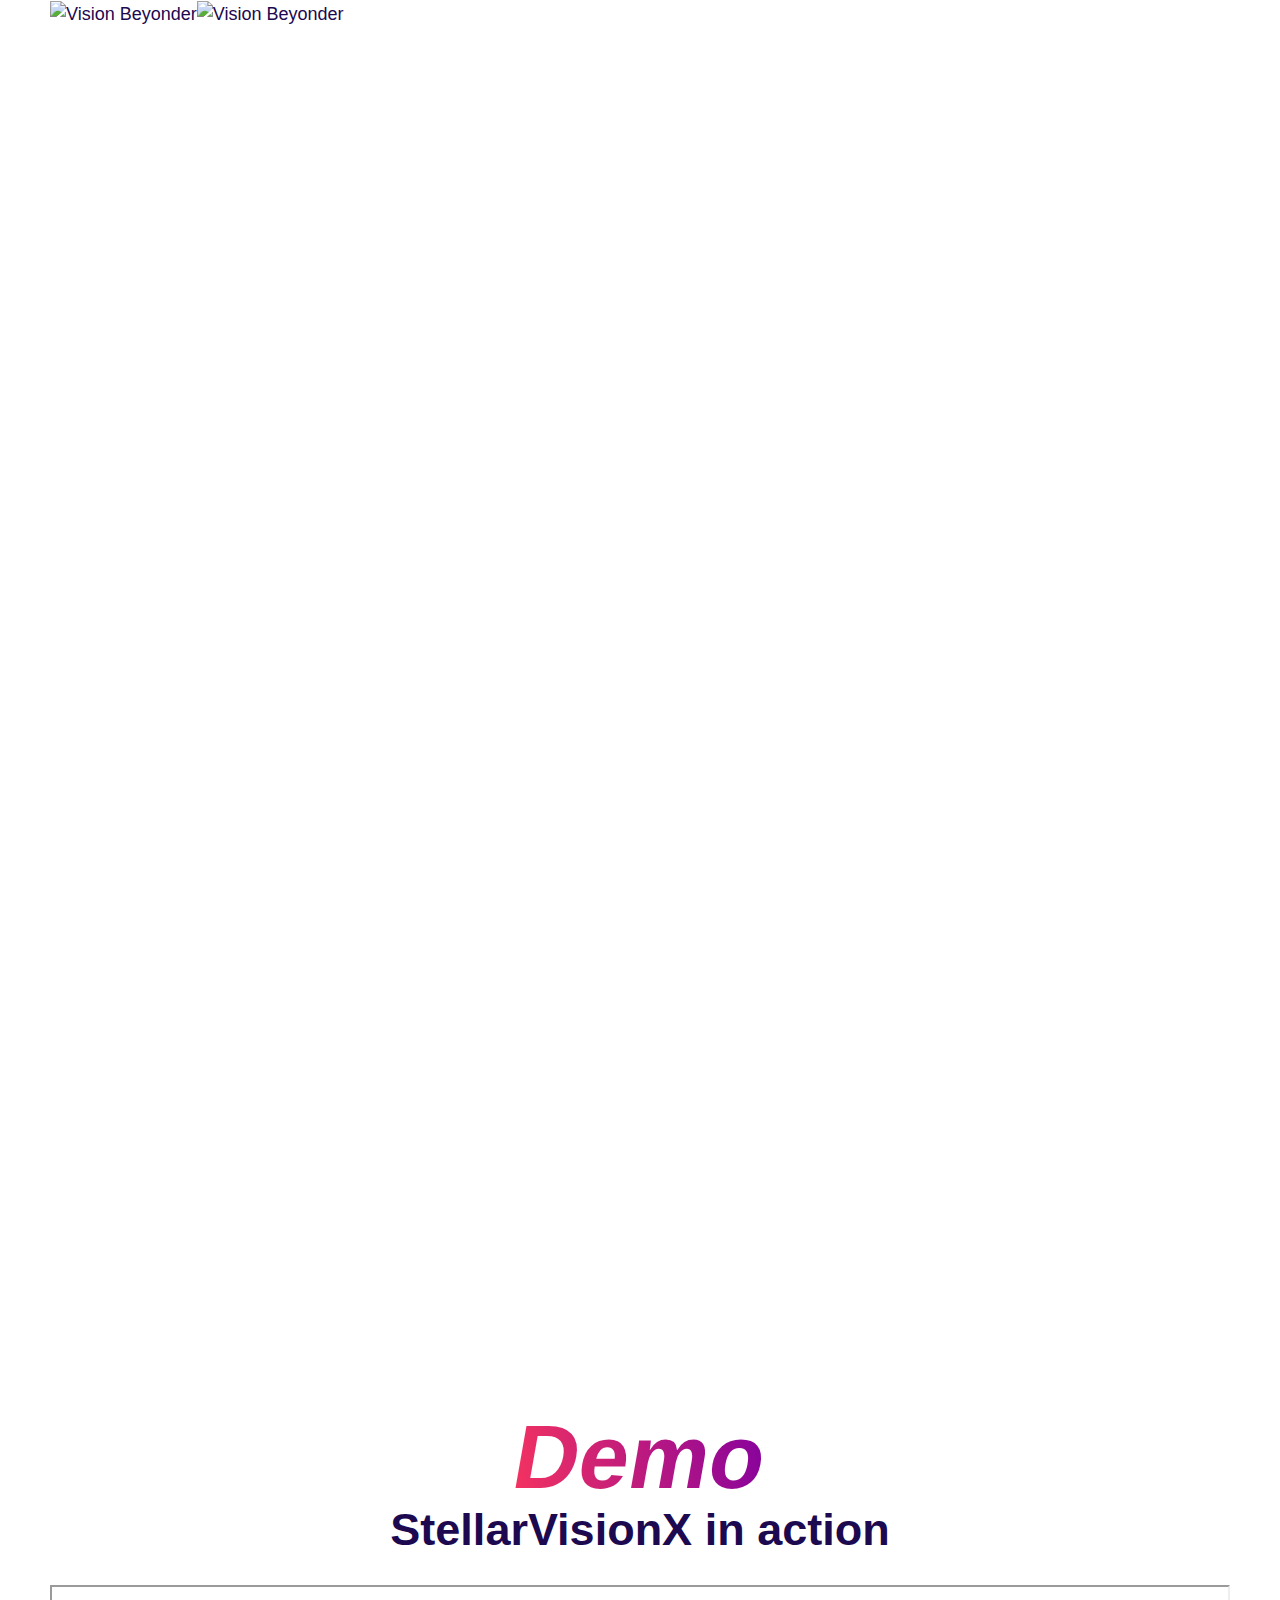
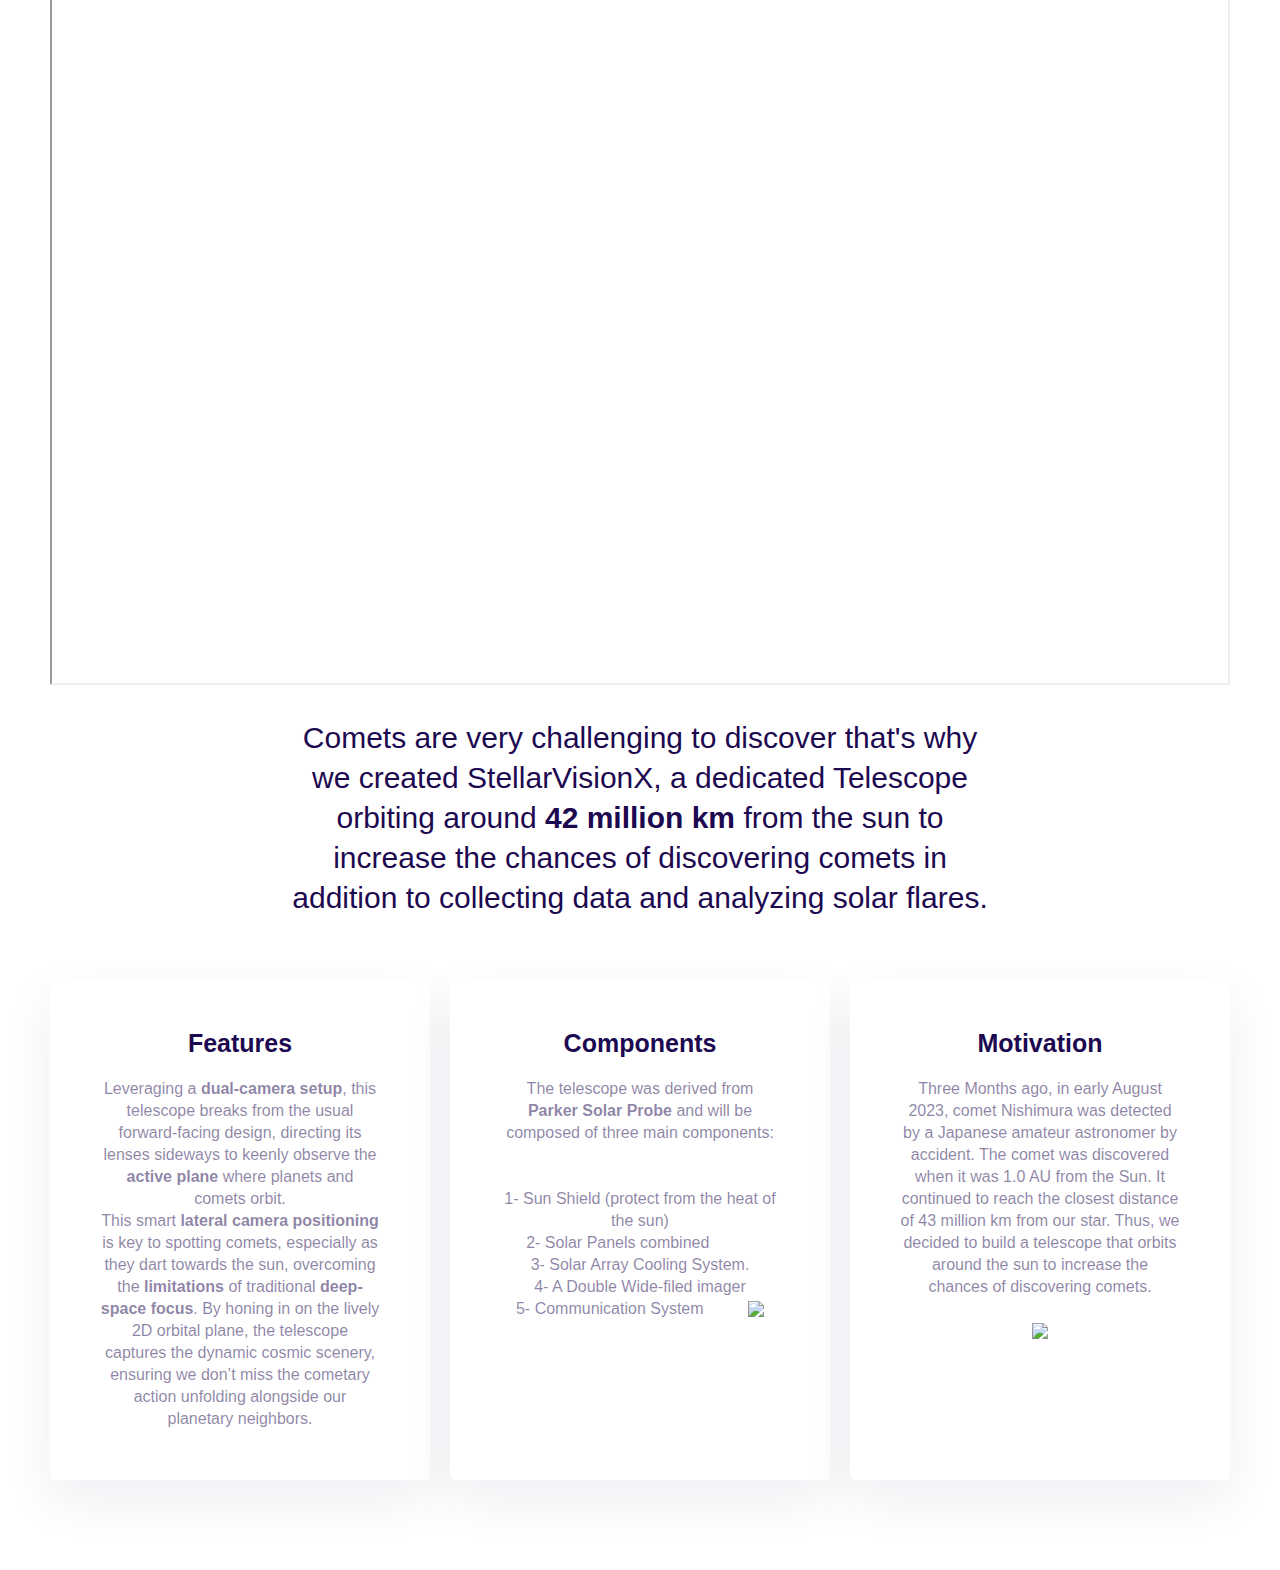
==== commit 6b2ddd2b: "Update nasa.html" ====
--- a/nasa.html
+++ b/nasa.html
@@ -49,18 +49,16 @@
     <link rel="stylesheet" href="fonts/custom.css"
         type="text/css" media="all" />
     <meta name="description"
-        content="Blackfriday offers are coming towards you from the depths of space, with this interactive video, scroll-based hero module." />
+        content="Demo-Vision Beyond" />
     <link rel="canonical" href="https://www.spaceappschallenge.org/2023/find-a-team/vision-beyond//templates/black-friday-scroll-video/" />
     <meta property="og:locale" content="en_US" />
     <meta property="og:type" content="article" />
     <meta property="og:title" content="Demo - VisionBeyond" />
     <meta property="og:description"
-        content="Blackfriday offers are coming towards you from the depths of space, with this interactive video, scroll-based hero module." />
+        content="Demo-Vision Beyond" />
     <meta property="og:url" content="https://www.sliderrevolution.com/templates/black-friday-scroll-video/" />
-    <meta property="og:site_name" content="Slider Revolution" />
+    <meta property="og:site_name" content="Demo - VisionBeyond" />
     <meta property="article:modified_time" content="2021-12-20T10:06:32+00:00" />
-    <meta property="og:image"
-        content="https://www.sliderrevolution.com/wp-content/uploads/2020/11/preview_blackfridayscroll.jpg" />
     <meta property="og:image:width" content="640" />
     <meta property="og:image:height" content="360" />
     <meta property="og:image:type" content="image/jpeg" />
@@ -93,15 +91,7 @@
     <script type='text/javascript'
         src='https://www.sliderrevolution.com/wp-includes/js/jquery/jquery-migrate.min.js?ver=3.4.1'
         id='jquery-migrate-js'></script>
-    <script type='text/javascript' id='cookie-law-info-js-extra'>
-        /* <![CDATA[ */
-        var Cli_Data = { "nn_cookie_ids": ["player", "ugid", "YSC", "_ga", "_gid", "vuid", "__cf_bm", "test_cookie", "IDE", "NID", "IR_gbd", "viewed_cookie_policy", "__cfruid", "PHPSESSID", "VISITOR_INFO1_LIVE", "_gat_gtag_UA_168695135_1", "CONSENT", "codepen_session", "gdurlcomSession", "persist_prefs", "__cfduid", "IR_12644"], "non_necessary_cookies": { "necessary": ["viewed_cookie_policy", "cookielawinfo-checkbox-necessary", "cookielawinfo-checkbox-non-necessary", "__cfruid", "PHPSESSID", "__cfduid"], "others": ["_gat_gtag_UA_168695135_1", "CONSENT", "codepen_session", "gdurlcomSession", "persist_prefs", "IR_12644"], "advertisement": ["test_cookie", "IDE", "NID", "VISITOR_INFO1_LIVE"], "analytics": ["_ga", "_gid", "vuid", "IR_gbd"], "functional": ["player", "ugid", "__cf_bm"], "performance": ["YSC"] }, "cookielist": { "necessary": { "id": 4499, "status": true, "priority": 0, "title": "Necessary", "strict": true, "default_state": false, "ccpa_optout": false, "loadonstart": false }, "others": { "id": 4498, "status": true, "priority": 0, "title": "Others", "strict": false, "default_state": false, "ccpa_optout": false, "loadonstart": false }, "advertisement": { "id": 4500, "status": true, "priority": 0, "title": "Advertisement", "strict": false, "default_state": false, "ccpa_optout": false, "loadonstart": false }, "analytics": { "id": 4501, "status": true, "priority": 0, "title": "Analytics", "strict": false, "default_state": false, "ccpa_optout": false, "loadonstart": false }, "functional": { "id": 4502, "status": true, "priority": 0, "title": "Functional", "strict": false, "default_state": false, "ccpa_optout": false, "loadonstart": false }, "performance": { "id": 4503, "status": true, "priority": 0, "title": "Performance", "strict": false, "default_state": false, "ccpa_optout": false, "loadonstart": false } }, "ajax_url": "https:\/\/www.sliderrevolution.com\/wp-admin\/admin-ajax.php", "current_lang": "en", "security": "1832534fff", "eu_countries": ["GB"], "geoIP": "enabled", "use_custom_geolocation_api": "1", "custom_geolocation_api": "https:\/\/geoip.cookieyes.com\/geoip\/checker\/result.php", "consentVersion": "1", "strictlyEnabled": ["necessary", "obligatoire"], "cookieDomain": "", "privacy_length": "250", "ccpaEnabled": "", "ccpaRegionBased": "", "ccpaBarEnabled": "", "ccpaType": "gdpr", "triggerDomRefresh": "", "secure_cookies": "" };
-        var log_object = { "ajax_url": "https:\/\/www.sliderrevolution.com\/wp-admin\/admin-ajax.php" };
-/* ]]> */
-    </script>
-    <script data-minify="1" type='text/javascript'
-        src='https://www.sliderrevolution.com/wp-content/cache/min/1/wp-content/plugins/webtoffee-gdpr-cookie-consent/public/js/cookie-law-info-public.js?ver=1695797174'
-        id='cookie-law-info-js'></script>
+
    
     <style></style><noscript>
         <style>
@@ -129,16 +119,12 @@
     </script>
     <style type="text/css"></style>
     <style type="text/css" id="custom-background-css"></style>
-    <meta name="generator"
-        content="Powered by Slider Revolution 6.6.16 - responsive, Mobile-Friendly Slider Plugin for WordPress with comfortable drag and drop interface." />
-    <link rel="icon" href="https://www.spaceappschallenge.org/2023/find-a-team/vision-beyond//wp-content/uploads/2020/05/cropped-rsicon-32x32.png"
+   <link rel="icon" href="https://www.spaceappschallenge.org/favicon.ico"
         sizes="32x32" />
-    <link rel="icon" href="https://www.spaceappschallenge.org/2023/find-a-team/vision-beyond//wp-content/uploads/2020/05/cropped-rsicon-192x192.png"
+    <link rel="icon" href="https://www.spaceappschallenge.org/favicon.ico"
         sizes="192x192" />
     <link rel="apple-touch-icon"
-        href="https://www.spaceappschallenge.org/2023/find-a-team/vision-beyond//wp-content/uploads/2020/05/cropped-rsicon-180x180.png" />
-    <meta name="msapplication-TileImage"
-        content="https://www.sliderrevolution.com/wp-content/uploads/2020/05/cropped-rsicon-270x270.png" />
+        href="https://www.spaceappschallenge.org/favicon.ico" />
     <script>function setREVStartSize(e) {
             //window.requestAnimationFrame(function() {
             window.RSIW = window.RSIW === undefined ? window.innerWidth : window.RSIW;
@@ -361,9 +347,12 @@
                                         src="https://www.youtube.com/embed/tgbNymZ7vqY">
                                     </iframe>
                                 </div>
+                                <br>
+
                                 <p class="largep">
-                                    StellarVisionX will be orbiting around the sun to increase the chances of
-                                    detecting <b>comets</b> in addition to studying <b>solar flares</b> bla bla bla...
+                                    Comets are very challenging to discover that's why we created StellarVisionX,
+                                    a dedicated Telescope orbiting around <b>42 million km</b> from the sun to increase 
+                                    the chances of discovering comets in addition to collecting data and analyzing solar flares.
                                   </p>
                             </div>
                             <div style="height:60px" aria-hidden="true" class="wp-block-spacer"></div>
@@ -374,7 +363,10 @@
                                         style="width:80px;height:80px;" animation="auto"
                                         palette="#82009f;#f7345e"></lord-icon>
                                     <h4 class="has-text-align-center">Features</h4>
-                                    <span>Move around the sun ......</span>
+                                    <span>Leveraging a <b>dual-camera setup</b>, this telescope breaks from the usual forward-facing design, directing its lenses sideways to keenly observe the <b>active plane</b> where planets and comets orbit. 
+                                        <br>
+                                        This smart <b>lateral camera positioning</b> is key to spotting comets, especially as they dart towards the sun, overcoming the <b>limitations</b> of traditional <b>deep-space focus</b>. By honing in on the lively 2D orbital plane, the telescope captures the dynamic cosmic scenery, ensuring we don’t miss the cometary action unfolding alongside our planetary neighbors.
+                                    </span>
                                 </div>
                                 <div class="wp-block-column tp-cardshadow tp-newscard rs-fixicon">
                                     <lord-icon
@@ -382,7 +374,20 @@
                                         style="width:80px;height:80px;" animation="auto"
                                         palette="#82009f;#f7345e"></lord-icon>
                                     <h4 class="has-text-align-center">Components</h4>
-                                    <span>Two cameras radar .... </span>
+                                    <span>The telescope was derived from <b>Parker Solar Probe</b> and will be composed of three main components: &#160&#160&#160&#160&#160&#160
+                                        <br>
+                                        <br>
+                                        1- Sun Shield (protect from the heat of the sun)
+                                        <br>
+                                        2- Solar Panels combined&#160&#160&#160&#160&#160&#160&#160&#160&#160&#160
+                                        <br>
+                                        3- Solar Array Cooling System.
+                                        <br>
+                                        4- A Double Wide-filed imager
+                                        <br>
+                                        5- Communication System&#160&#160&#160&#160&#160&#160&#160&#160&#160
+                                        <img src="https://upload.wikimedia.org/wikipedia/commons/e/e1/Parker_Solar_Probe_spacecraft_model.png">
+                                    </span>
                                     <p></p>
                                 </div>
                                 <div class="wp-block-column tp-cardshadow tp-newscard rs-fixicon">
@@ -391,7 +396,13 @@
                                         style="width:80px;height:80px;" animation="auto"
                                         palette="#82009f;#f7345e"></lord-icon>
                                     <h4 class="has-text-align-center">Motivation</h4>
-                                    <span>Three Months ago, a comet was found by accident bla bla bla...
+                                    <span>Three Months ago, in early August 2023, comet Nishimura was detected by a Japanese amateur astronomer by accident. The comet was discovered when it was 1.0 AU from the Sun.
+                                        It continued to reach the closest distance of 43 million km from our star. Thus, we decided
+                                        to build a telescope that orbits around the sun to increase the chances of discovering comets.
+                                        <br>
+                                        <br>
+                                        <img src="https://earthsky.org/upl/2023/08/overhead-view-of-comet-P1-Guy-Ottewell-e1692839823478.png">
+
                                     </span>
                                 </div>
                             </div>
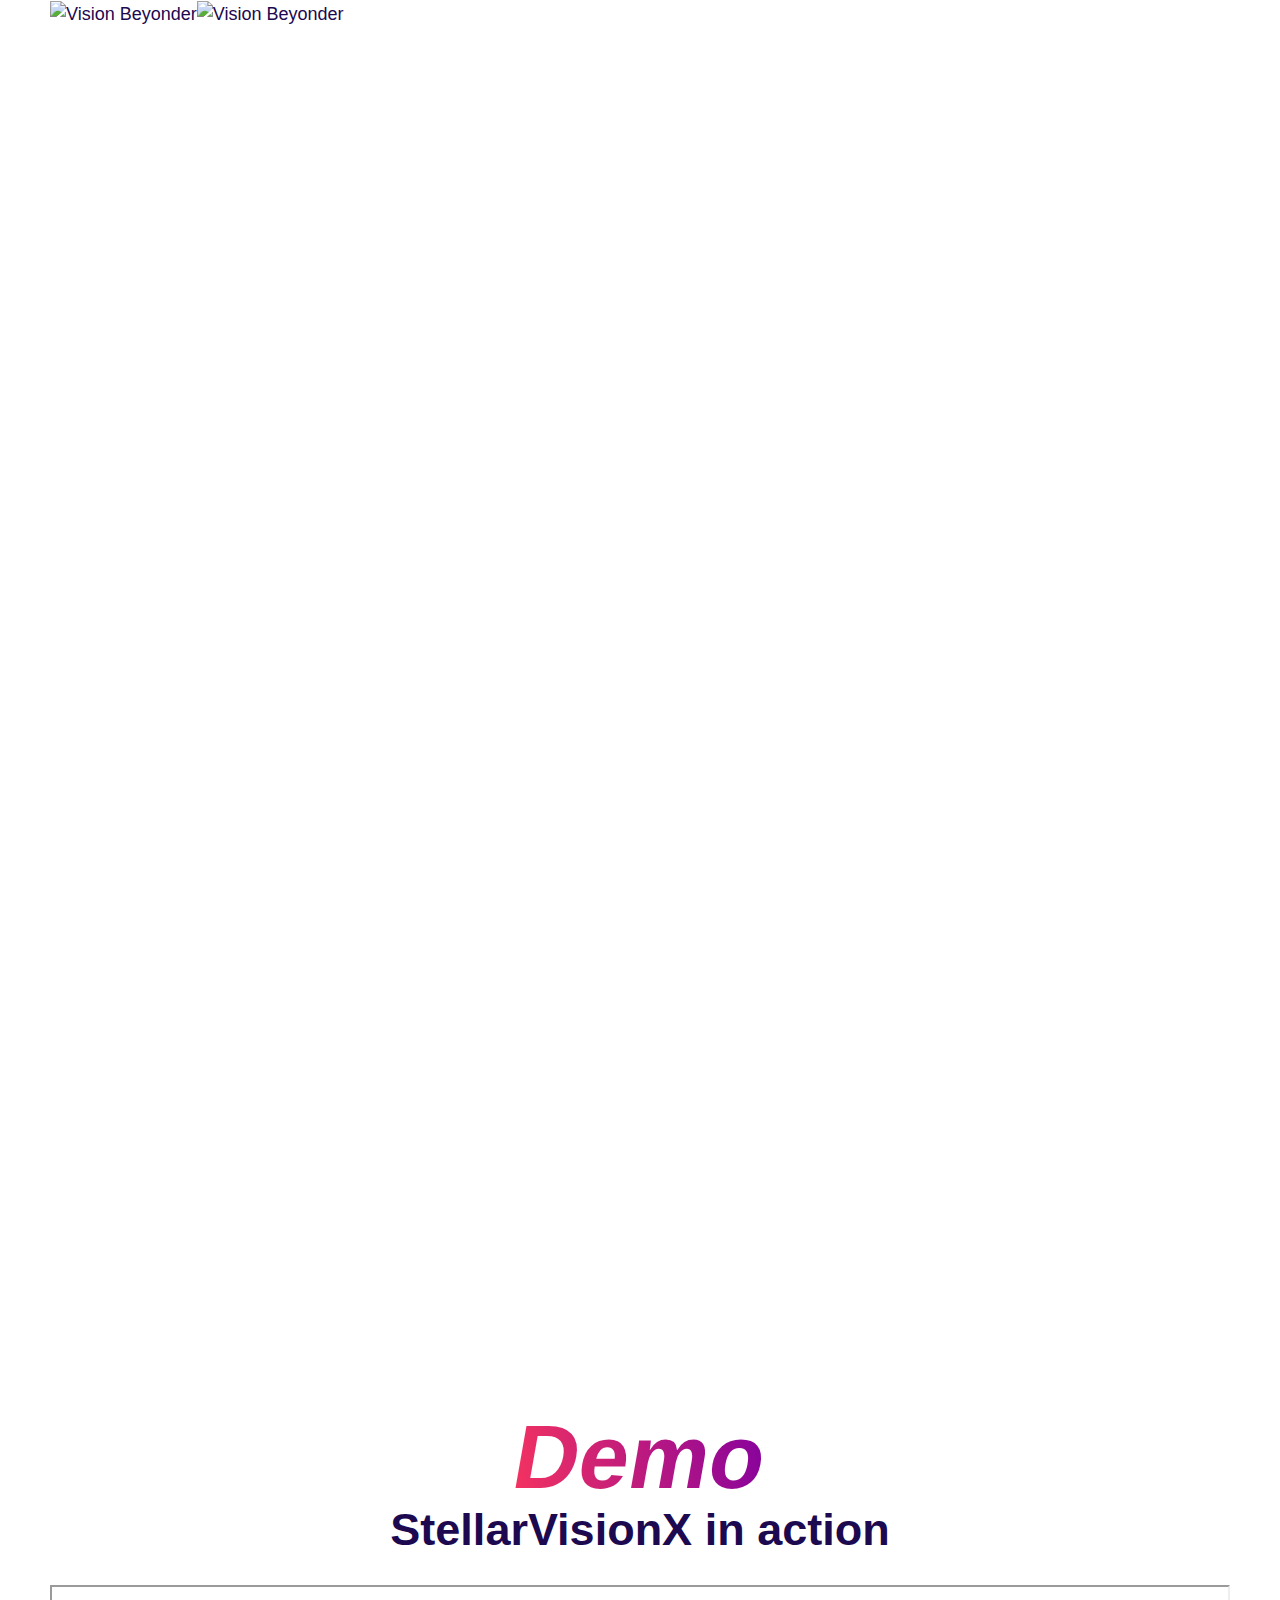
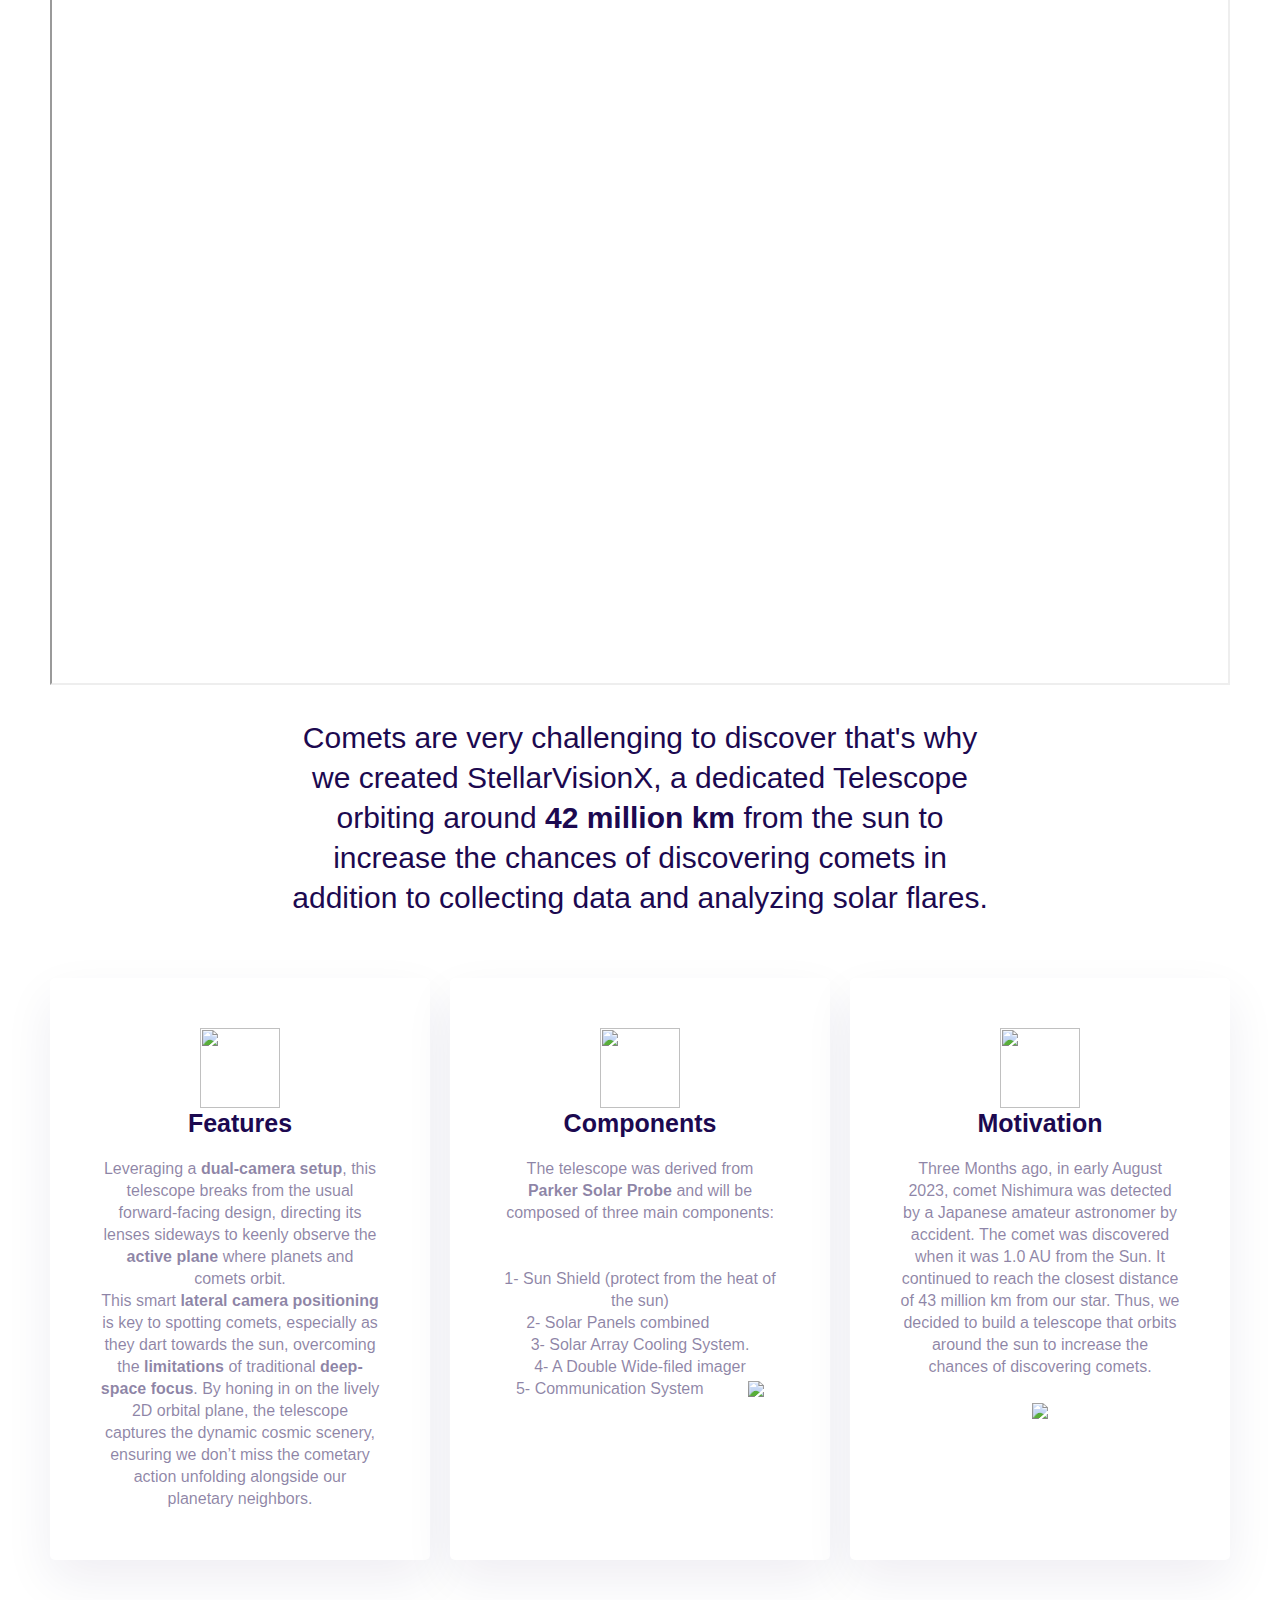
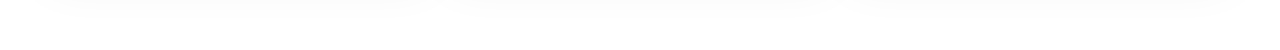
==== commit b9b5d54a: "Update nasa.html" ====
--- a/nasa.html
+++ b/nasa.html
@@ -358,8 +358,8 @@
                             <div style="height:60px" aria-hidden="true" class="wp-block-spacer"></div>
                             <div class="wp-block-columns smallspace">
                                 <div class="wp-block-column tp-cardshadow tp-newscard rs-fixicon">
-                                    <lord-icon
-                                        src="/wp-content/plugins/lordicon-interactive-icons/icons/456-handshake-deal-outline.json"
+                                    <img
+                                        src="https://media.tenor.com/Pi7beezalFkAAAAj/spinning.gif"
                                         style="width:80px;height:80px;" animation="auto"
                                         palette="#82009f;#f7345e"></lord-icon>
                                     <h4 class="has-text-align-center">Features</h4>
@@ -369,8 +369,8 @@
                                     </span>
                                 </div>
                                 <div class="wp-block-column tp-cardshadow tp-newscard rs-fixicon">
-                                    <lord-icon
-                                        src="/wp-content/plugins/lordicon-interactive-icons/icons/475-rescue-safety-ring-help-outline.json"
+                                    <img
+                                        src="https://cdn.dribbble.com/users/5976/screenshots/4360357/ai-artificial-intelligence-visual-emotions-logo-design-by-alex-tass.gif"
                                         style="width:80px;height:80px;" animation="auto"
                                         palette="#82009f;#f7345e"></lord-icon>
                                     <h4 class="has-text-align-center">Components</h4>
@@ -391,8 +391,8 @@
                                     <p></p>
                                 </div>
                                 <div class="wp-block-column tp-cardshadow tp-newscard rs-fixicon">
-                                    <lord-icon
-                                        src="/wp-content/plugins/lordicon-interactive-icons/icons/489-rocket-space-outline.json"
+                                    <img
+                                        src="https://i.pinimg.com/originals/3f/75/6a/3f756a3d51b951904c047625b406f7ad.gif"
                                         style="width:80px;height:80px;" animation="auto"
                                         palette="#82009f;#f7345e"></lord-icon>
                                     <h4 class="has-text-align-center">Motivation</h4>
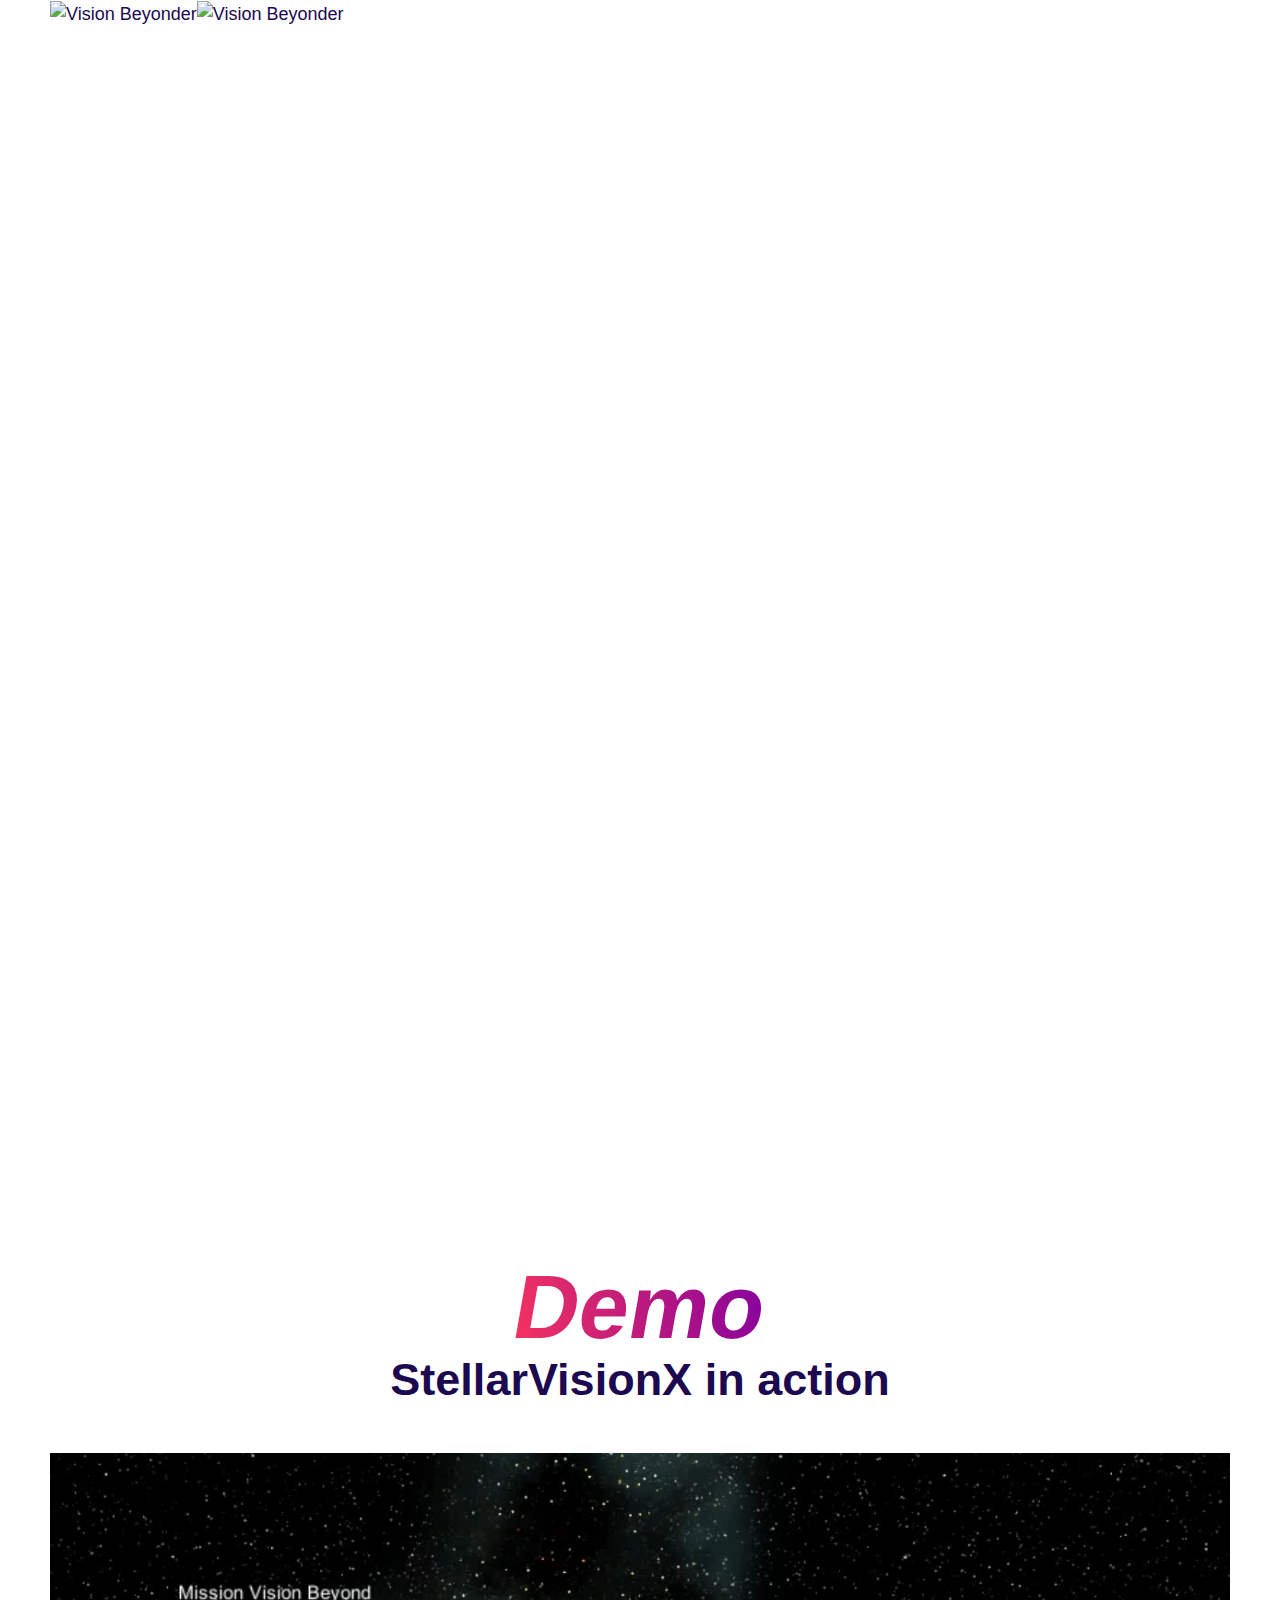
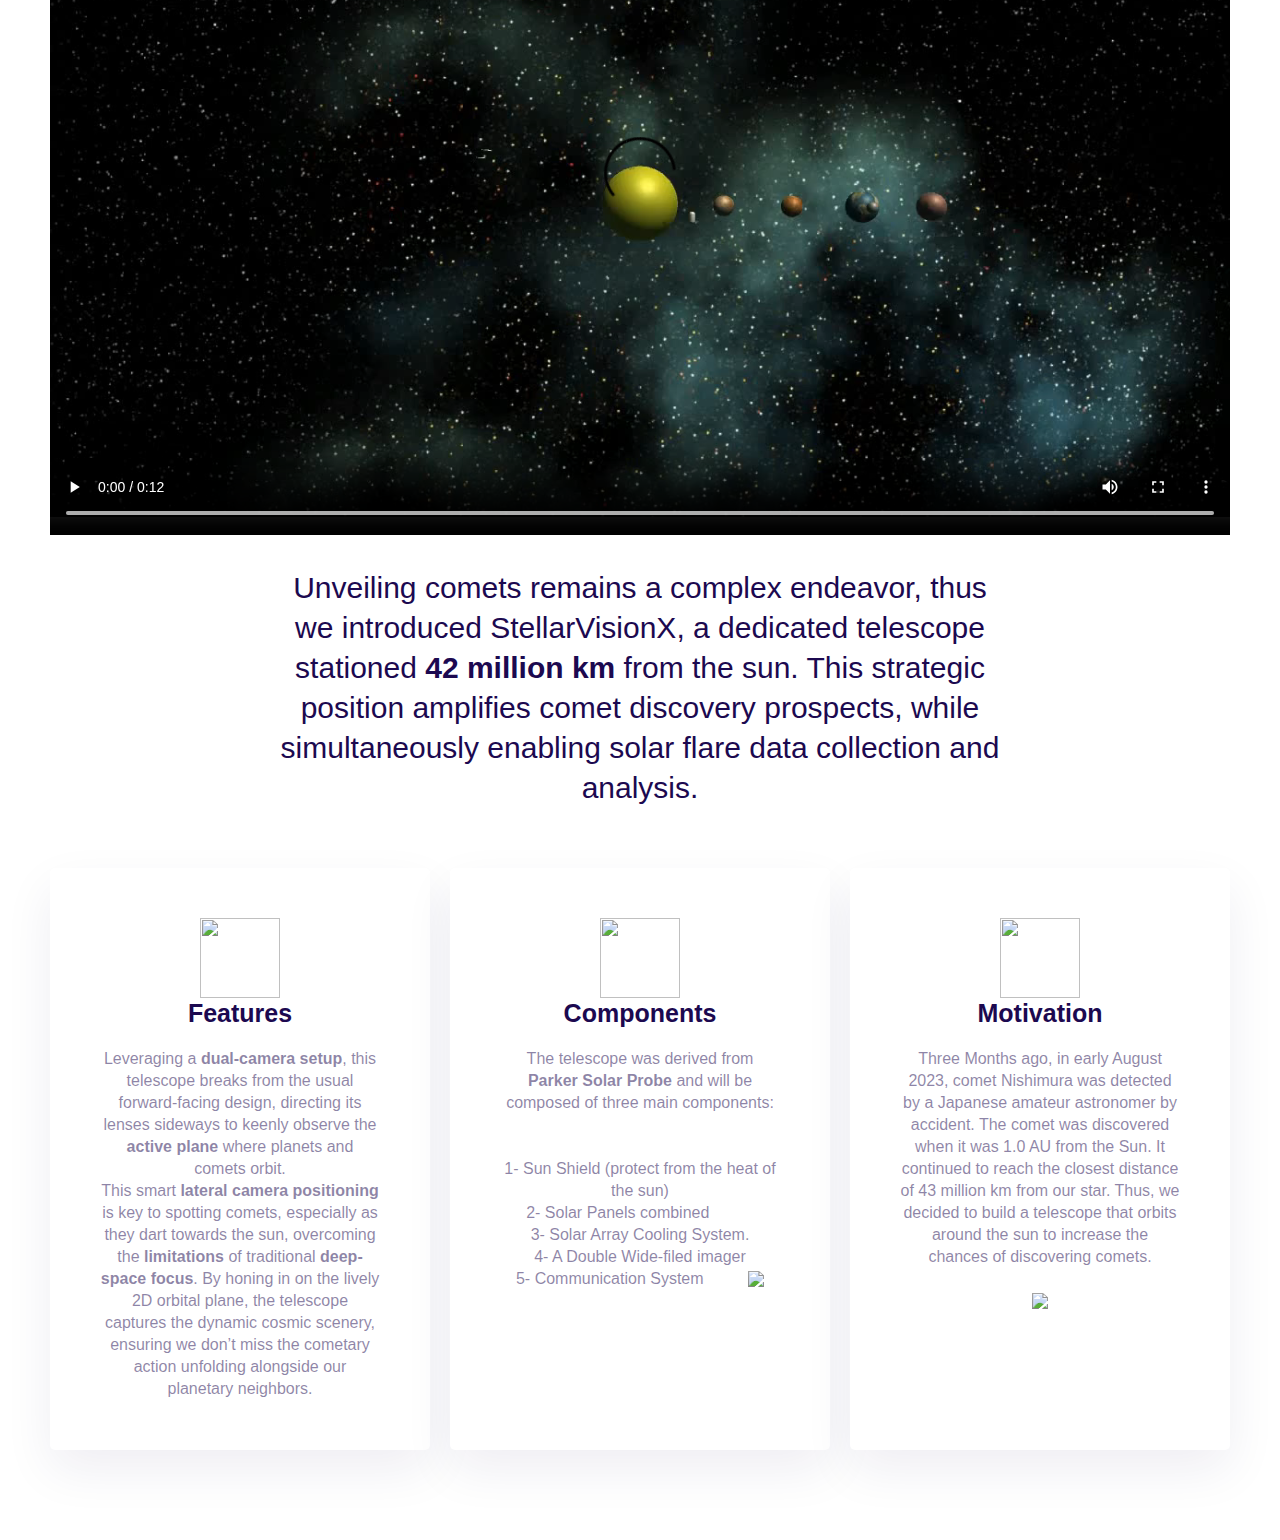
==== commit 2e8d66a7: "Update nasa.html" ====
--- a/nasa.html
+++ b/nasa.html
@@ -338,21 +338,20 @@
                             <div class="wp-block-group alignfull blurredimagebg has-background"
                                 style="background-color: rgb(242, 243, 246); width: 1440px; margin-left: -130px;">
                             </div>
-                            <div style="height:150px" aria-hidden="true" class="wp-block-spacer"></div>
+                            <div style="height:10%" aria-hidden="true" class="wp-block-spacer"></div>
                             <div class="tp-headerblock tp-center">
                                 <h2><span class="tp-highred large">Demo</span><br> StellarVisionX in action </h2>
                                 <!-- place this div in center-->
                                 <div style="text-align: center;">
-                                    <iframe width="100%" height="700"
-                                        src="https://www.youtube.com/embed/tgbNymZ7vqY">
-                                    </iframe>
+                                    <video  width="100%" height="700" controls>
+                                        <!-- Provide multiple sources for different browser compatibility -->
+                                        <source src="fonts/Solar.mp4" type="video/mp4">
+                                    </video>
                                 </div>
                                 <br>
 
                                 <p class="largep">
-                                    Comets are very challenging to discover that's why we created StellarVisionX,
-                                    a dedicated Telescope orbiting around <b>42 million km</b> from the sun to increase 
-                                    the chances of discovering comets in addition to collecting data and analyzing solar flares.
+                                    Unveiling comets remains a complex endeavor, thus we introduced StellarVisionX, a dedicated telescope stationed <b>42 million km</b> from the sun. This strategic position amplifies comet discovery prospects, while simultaneously enabling solar flare data collection and analysis.
                                   </p>
                             </div>
                             <div style="height:60px" aria-hidden="true" class="wp-block-spacer"></div>
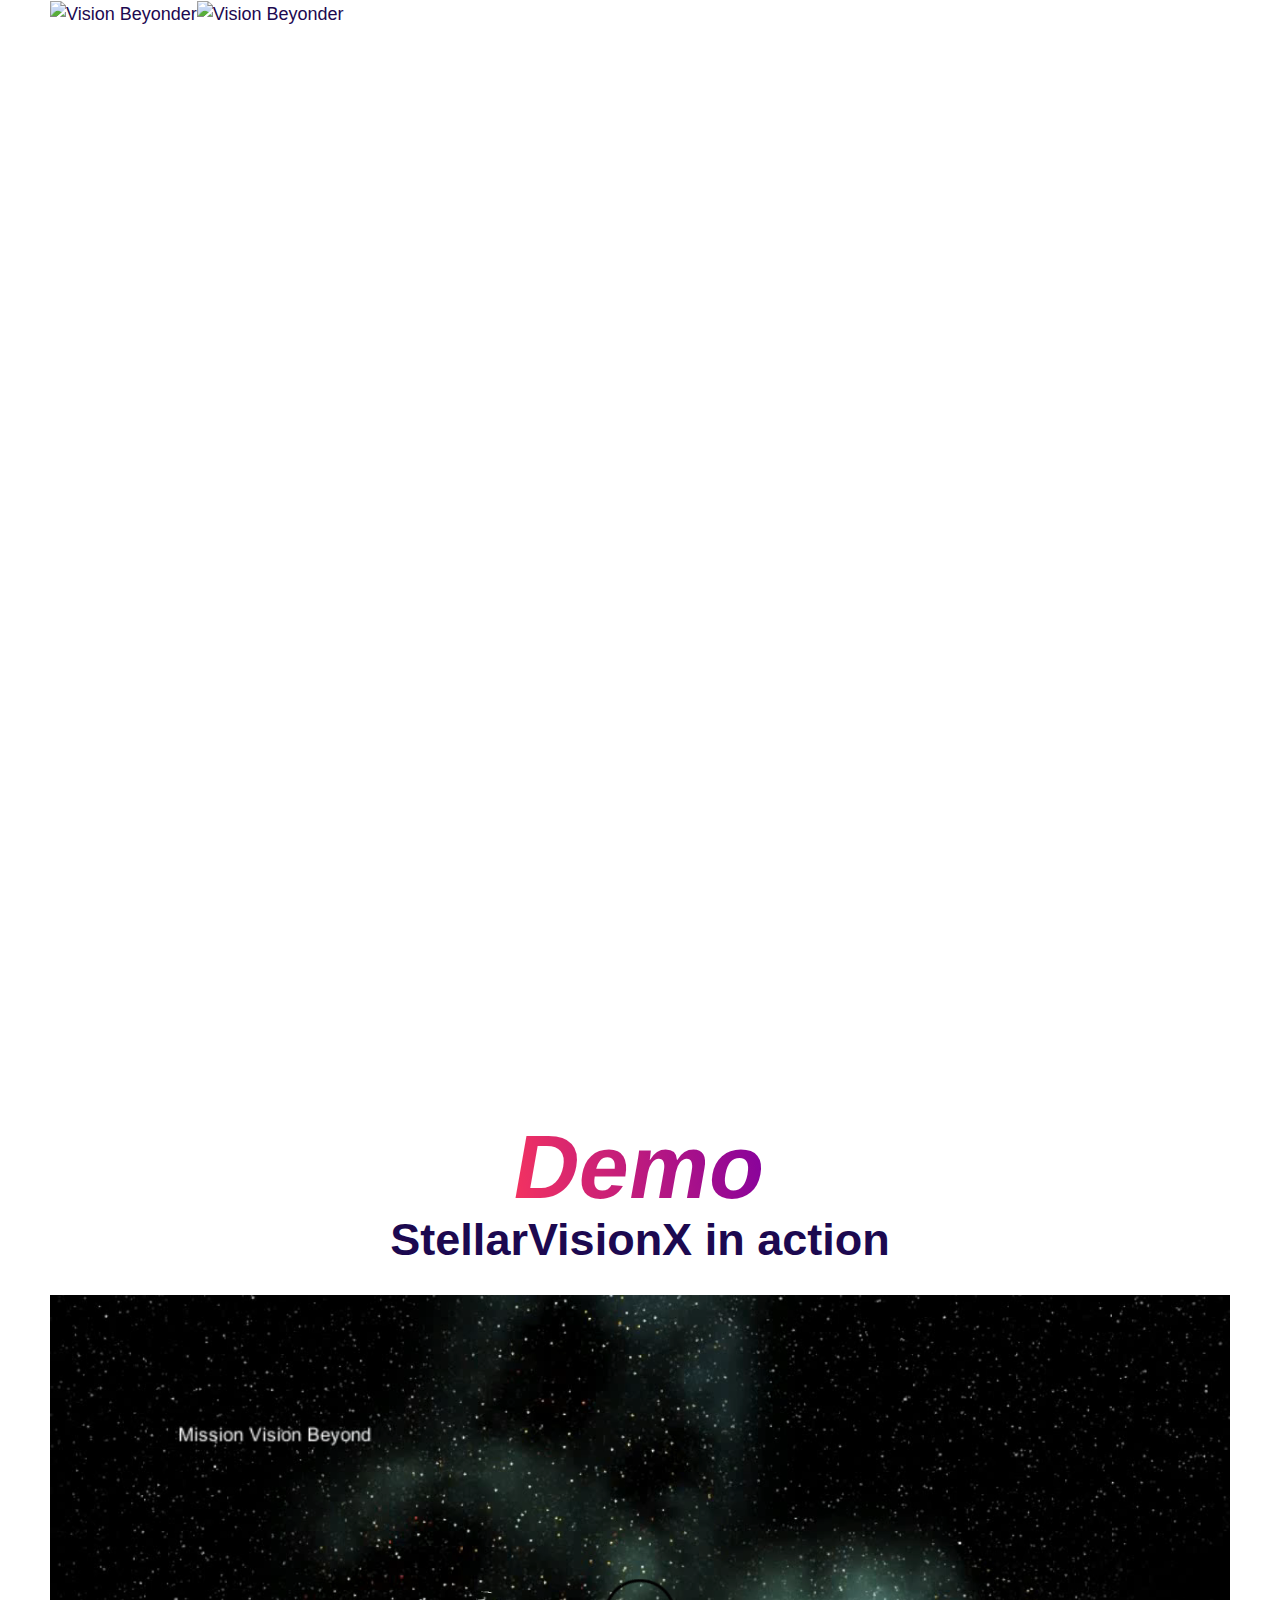
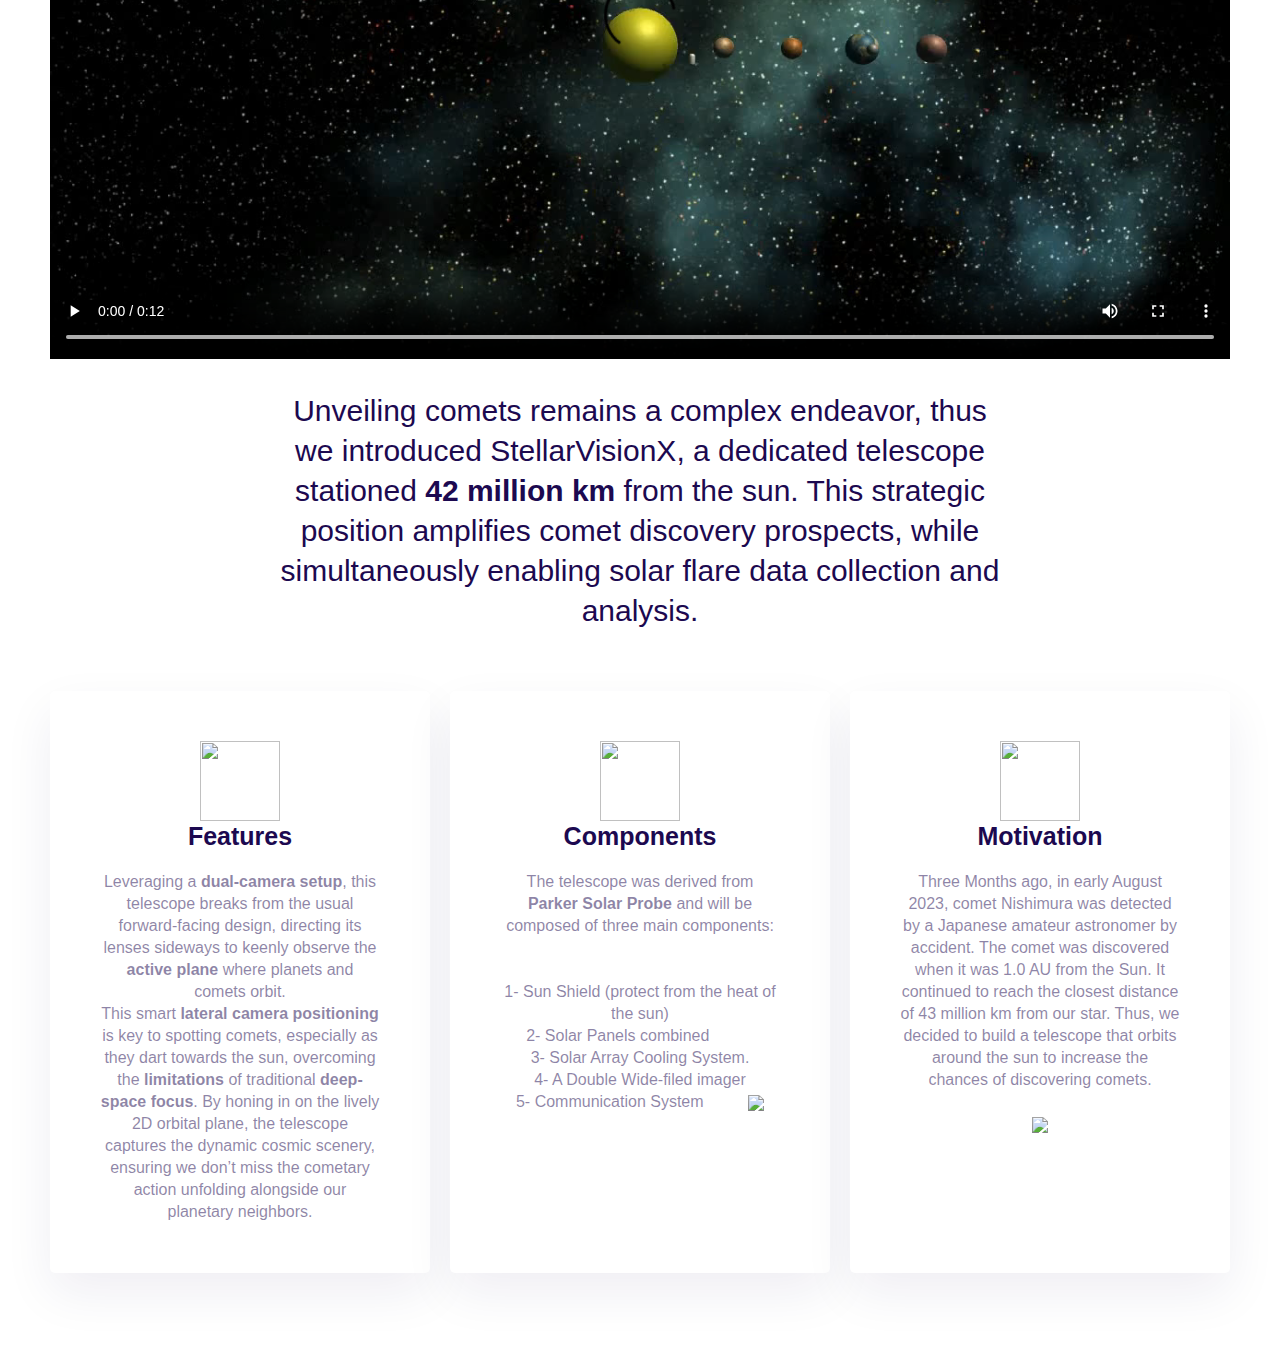
==== commit 1e5cdb33: "Update nasa.html" ====
--- a/nasa.html
+++ b/nasa.html
@@ -12,39 +12,6 @@
 
     <!-- This site is optimized with the Yoast SEO Premium plugin v21.3 (Yoast SEO v21.3) - https://yoast.com/wordpress/plugins/seo/ -->
     <title>Demo NASA</title>
-    <link rel="preload" as="font"
-        href="https://www.spaceappschallenge.org/2023/find-a-team/vision-beyond//wp-content/themes/zakra/assets/fonts/themegrill-icons.woff2?5d42b271f668d2d6461ba91fc5a5a839"
-        crossorigin>
-    <link rel="preload" as="font"
-        href="https://use.typekit.net/af/2555e1/00000000000000007735e603/30/l?primer=7fa3915bdafdf03041871920a205bef951d72bf64dd4c4460fb992e3ecc3a862&#038;fvd=n7&#038;v=3"
-        crossorigin>
-    <link rel="preload" as="font"
-        href="https://use.typekit.net/af/4de20a/00000000000000007735e604/30/l?primer=7fa3915bdafdf03041871920a205bef951d72bf64dd4c4460fb992e3ecc3a862&#038;fvd=i7&#038;v=3"
-        crossorigin>
-    <link rel="preload" as="font"
-        href="https://use.typekit.net/af/154cda/00000000000000007735e601/30/l?primer=7fa3915bdafdf03041871920a205bef951d72bf64dd4c4460fb992e3ecc3a862&#038;fvd=n1&#038;v=3"
-        crossorigin>
-    <link rel="preload" as="font"
-        href="https://use.typekit.net/af/78aca8/00000000000000007735e60d/30/l?primer=7fa3915bdafdf03041871920a205bef951d72bf64dd4c4460fb992e3ecc3a862&#038;fvd=n6&#038;v=3"
-        crossorigin>
-    <link rel="preload" as="font"
-        href="https://use.typekit.net/af/efe4a5/00000000000000007735e609/30/l?primer=7fa3915bdafdf03041871920a205bef951d72bf64dd4c4460fb992e3ecc3a862&#038;fvd=n4&#038;v=3"
-        crossorigin>
-    <link rel="preload" as="font"
-        href="https://use.typekit.net/af/3322cc/00000000000000007735e616/30/l?primer=7fa3915bdafdf03041871920a205bef951d72bf64dd4c4460fb992e3ecc3a862&#038;fvd=i4&#038;v=3"
-        crossorigin>
-    <link rel="preload" as="font"
-        href="https://use.typekit.net/af/1be3c2/00000000000000007735e606/30/l?primer=7fa3915bdafdf03041871920a205bef951d72bf64dd4c4460fb992e3ecc3a862&#038;fvd=n3&#038;v=3"
-        crossorigin>
-    <link rel="preload" as="font"
-        href="https://use.typekit.net/af/23e139/00000000000000007735e605/30/l?primer=7fa3915bdafdf03041871920a205bef951d72bf64dd4c4460fb992e3ecc3a862&#038;fvd=n5&#038;v=3"
-        crossorigin>
-    <link rel="preload" as="font"
-        href="https://www.spaceappschallenge.org/2023/find-a-team/vision-beyond//wp-content/uploads/themepunch/gfonts/montserrat/JTUSjIg1_i6t8kCHKm459Wlhyw.woff2"
-        crossorigin>
-    <link rel="preload" as="font"
-        href="https://www.spaceappschallenge.org/2023/find-a-team/vision-beyond//wp-content/uploads/themepunch/gfonts/roboto/KFOmCnqEu92Fr1Mu4mxK.woff2"
-        crossorigin>
     <!-- Set style to custom.css-->
     <link rel="stylesheet" href="fonts/custom.css"
         type="text/css" media="all" />
@@ -174,8 +141,6 @@
             }
             //});
         };</script>
-    <link rel="prefetch" href="https://account.sliderrevolution.com/portal/pricing/" as="document">
-    <link rel="prefetch" href="https://www.spaceappschallenge.org/2023/find-a-team/vision-beyond//examples/" as="document">
 </head>
 
 <body
@@ -333,7 +298,7 @@
                     <article id="post-12864"
                         class="tg-meta-style-one post-12864 templates type-templates status-publish has-post-thumbnail hentry category_templates-hero category_templates-special-fx zakra-single-article">
                         <div class="entry-content">
-                            <div style="height:150px" aria-hidden="true" class="wp-block-spacer"></div>
+                            <div style="height:10px" aria-hidden="true" class="wp-block-spacer"></div>
                             <div style="height:150px" aria-hidden="true" class="wp-block-spacer"></div>
                             <div class="wp-block-group alignfull blurredimagebg has-background"
                                 style="background-color: rgb(242, 243, 246); width: 1440px; margin-left: -130px;">
@@ -343,7 +308,7 @@
                                 <h2><span class="tp-highred large">Demo</span><br> StellarVisionX in action </h2>
                                 <!-- place this div in center-->
                                 <div style="text-align: center;">
-                                    <video  width="100%" height="700" controls>
+                                    <video  width="100%" height="100%" controls>
                                         <!-- Provide multiple sources for different browser compatibility -->
                                         <source src="fonts/Solar.mp4" type="video/mp4">
                                     </video>
@@ -451,559 +416,6 @@
         <svg style="position:absolute" height="0" width="0">
             <filter id="no_aspblur"></filter>
         </svg>
-    </div>
-    <div class="wt-cli-cookie-bar-container" data-nosnippet="true"><!--googleoff: all-->
-        <div id="cookie-law-info-bar" role="dialog" aria-live="polite" aria-label="cookieconsent"
-            aria-describedby="wt-cli-cookie-banner" data-cli-geo-loc="0"
-            style="padding:13px 20px; text-align:left; box-sizing:border-box;" class="wt-cli-cookie-bar">
-            <div class="cli-wrapper"><span id="wt-cli-cookie-banner">
-                    <div class="cli-bar-container cli-style-v2">
-                        <div class="rs-cookie"></div>
-                        <div class="rs-cookietext">This website uses cookies to improve your experience. By using this
-                            website you agree to our <a href="https://sliderrevolution.com/terms/privacy/">Data
-                                Protection Policy</a>.<br><a id="wt-cli-accept-btn" tabindex="0" role='button'
-                                style="margin:5px 5px 5px 30px; border-radius:0px; padding:8px 25px;"
-                                data-cli_action="accept"
-                                class="wt-cli-element medium cli-plugin-button cli-plugin-main-button cookie_action_close_header cli_action_button">Accept
-                                All</a><a id="wt-cli-settings-btn" tabindex="0" role='button'
-                                style="border-bottom:1px solid;" class="wt-cli-element cli_settings_button">Cookie
-                                Settings</a></div>
-                    </div>
-                </span></div>
-        </div>
-        <div tabindex="0" id="cookie-law-info-again" style="display:none;"><span id="cookie_hdr_showagain">Privacy &
-                Cookies Policy</span></div>
-        <div class="cli-modal" id="cliSettingsPopup" role="dialog" aria-labelledby="wt-cli-privacy-title" tabindex="-1"
-            aria-hidden="true">
-            <div class="cli-modal-dialog" role="document">
-                <div class="cli-modal-content cli-bar-popup">
-                    <button aria-label="Close" type="button" class="cli-modal-close" id="cliModalClose">
-                        <svg class="" viewBox="0 0 24 24">
-                            <path
-                                d="M19 6.41l-1.41-1.41-5.59 5.59-5.59-5.59-1.41 1.41 5.59 5.59-5.59 5.59 1.41 1.41 5.59-5.59 5.59 5.59 1.41-1.41-5.59-5.59z">
-                            </path>
-                            <path d="M0 0h24v24h-24z" fill="none"></path>
-                        </svg>
-                        <span class="wt-cli-sr-only">Close</span>
-                    </button>
-                    <div class="cli-modal-body">
-
-                        <div class="wt-cli-element cli-container-fluid cli-tab-container">
-                            <div class="cli-row">
-                                <div class="cli-col-12 cli-align-items-stretch cli-px-0">
-                                    <div class="cli-privacy-overview">
-                                        <h4 id='wt-cli-privacy-title'>Privacy Overview</h4>
-                                        <div class="cli-privacy-content">
-                                            <div class="cli-privacy-content-text">This website uses cookies to improve
-                                                your experience while you navigate through the website. Out of these
-                                                cookies, the cookies that are categorized as necessary are stored on
-                                                your browser as they are essential for the working of basic
-                                                functionalities of the website. We also use third-party cookies that
-                                                help us analyze and understand how you use this website. These cookies
-                                                will be stored in your browser only with your consent. You also have the
-                                                option to opt-out of these cookies. But opting out of some of these
-                                                cookies may have an effect on your browsing experience.</div>
-                                        </div>
-                                        <a id="wt-cli-privacy-readmore" tabindex="0" role="button"
-                                            class="cli-privacy-readmore" data-readmore-text="Show more"
-                                            data-readless-text="Show less"></a>
-                                    </div>
-                                </div>
-                                <div class="cli-col-12 cli-align-items-stretch cli-px-0 cli-tab-section-container"
-                                    role="tablist">
-
-
-                                    <div class="cli-tab-section">
-                                        <div class="cli-tab-header">
-                                            <a id="wt-cli-tab-link-necessary" tabindex="0" role="tab"
-                                                aria-expanded="false" aria-describedby="wt-cli-tab-necessary"
-                                                aria-controls="wt-cli-tab-necessary"
-                                                class="cli-nav-link cli-settings-mobile" data-target="necessary"
-                                                data-toggle="cli-toggle-tab">
-                                                Necessary </a>
-                                            <div class="wt-cli-necessary-checkbox">
-                                                <input type="checkbox" class="cli-user-preference-checkbox"
-                                                    id="wt-cli-checkbox-necessary" aria-label="Necessary"
-                                                    data-id="checkbox-necessary" checked="checked" />
-                                                <label class="form-check-label" for="wt-cli-checkbox-necessary">
-                                                    Necessary </label>
-                                            </div>
-                                            <span class="cli-necessary-caption">
-                                                Always Enabled </span>
-                                        </div>
-                                        <div class="cli-tab-content">
-                                            <div id="wt-cli-tab-necessary" tabindex="0" role="tabpanel"
-                                                aria-labelledby="wt-cli-tab-link-necessary"
-                                                class="cli-tab-pane cli-fade" data-id="necessary">
-                                                <div class="wt-cli-cookie-description">Necessary cookies are absolutely
-                                                    essential for the website to function properly. These cookies ensure
-                                                    basic functionalities and security features of the website,
-                                                    anonymously.
-                                                    <table
-                                                        class="wt-cli-element cookielawinfo-row-cat-table cookielawinfo-winter">
-                                                        <thead>
-                                                            <tr>
-                                                                <th scope="col" class="cookielawinfo-column-1">Cookie
-                                                                </th>
-                                                                <th scope="col" class="cookielawinfo-column-3">Duration
-                                                                </th>
-                                                                <th scope="col" class="cookielawinfo-column-4">
-                                                                    Description</th>
-                                                            </tr>
-                                                        </thead>
-                                                        <tbody>
-                                                            <tr class="cookielawinfo-row">
-                                                                <td class="cookielawinfo-column-1">__cfduid</td>
-                                                                <td class="cookielawinfo-column-3">1 month</td>
-                                                                <td class="cookielawinfo-column-4">The cookie is used by
-                                                                    cdn services like CloudFare to identify individual
-                                                                    clients behind a shared IP address and apply
-                                                                    security settings on a per-client basis. It does not
-                                                                    correspond to any user ID in the web application and
-                                                                    does not store any personally identifiable
-                                                                    information.</td>
-                                                            </tr>
-                                                            <tr class="cookielawinfo-row">
-                                                                <td class="cookielawinfo-column-1">__cfruid</td>
-                                                                <td class="cookielawinfo-column-3">session</td>
-                                                                <td class="cookielawinfo-column-4">This cookie is set by
-                                                                    the provider Cloudflare. This cookie is used for
-                                                                    load balancing and for identifying trusted web
-                                                                    traffic.</td>
-                                                            </tr>
-                                                            <tr class="cookielawinfo-row">
-                                                                <td class="cookielawinfo-column-1">
-                                                                    cookielawinfo-checkbox-necessary</td>
-                                                                <td class="cookielawinfo-column-3">1 year</td>
-                                                                <td class="cookielawinfo-column-4">This cookie is set by
-                                                                    GDPR Cookie Consent plugin. The cookies is used to
-                                                                    store the user consent for the cookies in the
-                                                                    category "Necessary".</td>
-                                                            </tr>
-                                                            <tr class="cookielawinfo-row">
-                                                                <td class="cookielawinfo-column-1">
-                                                                    cookielawinfo-checkbox-non-necessary</td>
-                                                                <td class="cookielawinfo-column-3">1 year</td>
-                                                                <td class="cookielawinfo-column-4">This cookie is set by
-                                                                    GDPR Cookie Consent plugin. The cookies is used to
-                                                                    store the user consent for the cookies in the
-                                                                    category "Non-necessary".</td>
-                                                            </tr>
-                                                            <tr class="cookielawinfo-row">
-                                                                <td class="cookielawinfo-column-1">PHPSESSID</td>
-                                                                <td class="cookielawinfo-column-3"></td>
-                                                                <td class="cookielawinfo-column-4">This cookie is native
-                                                                    to PHP applications. The cookie is used to store and
-                                                                    identify a users' unique session ID for the purpose
-                                                                    of managing user session on the website. The cookie
-                                                                    is a session cookies and is deleted when all the
-                                                                    browser windows are closed.</td>
-                                                            </tr>
-                                                            <tr class="cookielawinfo-row">
-                                                                <td class="cookielawinfo-column-1">viewed_cookie_policy
-                                                                </td>
-                                                                <td class="cookielawinfo-column-3">1 year</td>
-                                                                <td class="cookielawinfo-column-4">The cookie is set by
-                                                                    the GDPR Cookie Consent plugin and is used to store
-                                                                    whether or not user has consented to the use of
-                                                                    cookies. It does not store any personal data.</td>
-                                                            </tr>
-                                                        </tbody>
-                                                    </table>
-                                                </div>
-                                            </div>
-                                        </div>
-                                    </div>
-                                    <div class="cli-tab-section">
-                                        <div class="cli-tab-header">
-                                            <a id="wt-cli-tab-link-others" tabindex="0" role="tab" aria-expanded="false"
-                                                aria-describedby="wt-cli-tab-others" aria-controls="wt-cli-tab-others"
-                                                class="cli-nav-link cli-settings-mobile" data-target="others"
-                                                data-toggle="cli-toggle-tab">
-                                                Others </a>
-                                            <div class="cli-switch">
-                                                <input type="checkbox" class="cli-user-preference-checkbox"
-                                                    id="wt-cli-checkbox-others" aria-label="others"
-                                                    data-id="checkbox-others" role="switch"
-                                                    aria-controls="wt-cli-tab-link-others"
-                                                    aria-labelledby="wt-cli-tab-link-others" />
-                                                <label for="wt-cli-checkbox-others" class="cli-slider"
-                                                    data-cli-enable="Enabled" data-cli-disable="Disabled"><span
-                                                        class="wt-cli-sr-only">others</span></label>
-                                            </div>
-                                        </div>
-                                        <div class="cli-tab-content">
-                                            <div id="wt-cli-tab-others" tabindex="0" role="tabpanel"
-                                                aria-labelledby="wt-cli-tab-link-others" class="cli-tab-pane cli-fade"
-                                                data-id="others">
-                                                <div class="wt-cli-cookie-description">Other uncategorized cookies are
-                                                    those that are being analyzed and have not been classified into a
-                                                    category as yet.
-                                                    <table
-                                                        class="wt-cli-element cookielawinfo-row-cat-table cookielawinfo-winter">
-                                                        <thead>
-                                                            <tr>
-                                                                <th scope="col" class="cookielawinfo-column-1">Cookie
-                                                                </th>
-                                                                <th scope="col" class="cookielawinfo-column-3">Duration
-                                                                </th>
-                                                                <th scope="col" class="cookielawinfo-column-4">
-                                                                    Description</th>
-                                                            </tr>
-                                                        </thead>
-                                                        <tbody>
-                                                            <tr class="cookielawinfo-row">
-                                                                <td class="cookielawinfo-column-1">
-                                                                    _gat_gtag_UA_168695135_1</td>
-                                                                <td class="cookielawinfo-column-3">1 minute</td>
-                                                                <td class="cookielawinfo-column-4">No description</td>
-                                                            </tr>
-                                                            <tr class="cookielawinfo-row">
-                                                                <td class="cookielawinfo-column-1">codepen_session</td>
-                                                                <td class="cookielawinfo-column-3">1 month</td>
-                                                                <td class="cookielawinfo-column-4">No description</td>
-                                                            </tr>
-                                                            <tr class="cookielawinfo-row">
-                                                                <td class="cookielawinfo-column-1">CONSENT</td>
-                                                                <td class="cookielawinfo-column-3">16 years 9 months 17
-                                                                    days 14 hours 23 minutes</td>
-                                                                <td class="cookielawinfo-column-4">No description</td>
-                                                            </tr>
-                                                            <tr class="cookielawinfo-row">
-                                                                <td class="cookielawinfo-column-1">gdurlcomSession</td>
-                                                                <td class="cookielawinfo-column-3">1 year 1 month 20
-                                                                    days 16 hours</td>
-                                                                <td class="cookielawinfo-column-4">No description</td>
-                                                            </tr>
-                                                            <tr class="cookielawinfo-row">
-                                                                <td class="cookielawinfo-column-1">IR_12644</td>
-                                                                <td class="cookielawinfo-column-3">session</td>
-                                                                <td class="cookielawinfo-column-4">No description</td>
-                                                            </tr>
-                                                            <tr class="cookielawinfo-row">
-                                                                <td class="cookielawinfo-column-1">persist_prefs</td>
-                                                                <td class="cookielawinfo-column-3">1 day 10 hours 18
-                                                                    minutes</td>
-                                                                <td class="cookielawinfo-column-4">No description</td>
-                                                            </tr>
-                                                        </tbody>
-                                                    </table>
-                                                </div>
-                                            </div>
-                                        </div>
-                                    </div>
-                                    <div class="cli-tab-section">
-                                        <div class="cli-tab-header">
-                                            <a id="wt-cli-tab-link-advertisement" tabindex="0" role="tab"
-                                                aria-expanded="false" aria-describedby="wt-cli-tab-advertisement"
-                                                aria-controls="wt-cli-tab-advertisement"
-                                                class="cli-nav-link cli-settings-mobile" data-target="advertisement"
-                                                data-toggle="cli-toggle-tab">
-                                                Advertisement </a>
-                                            <div class="cli-switch">
-                                                <input type="checkbox" class="cli-user-preference-checkbox"
-                                                    id="wt-cli-checkbox-advertisement" aria-label="advertisement"
-                                                    data-id="checkbox-advertisement" role="switch"
-                                                    aria-controls="wt-cli-tab-link-advertisement"
-                                                    aria-labelledby="wt-cli-tab-link-advertisement" />
-                                                <label for="wt-cli-checkbox-advertisement" class="cli-slider"
-                                                    data-cli-enable="Enabled" data-cli-disable="Disabled"><span
-                                                        class="wt-cli-sr-only">advertisement</span></label>
-                                            </div>
-                                        </div>
-                                        <div class="cli-tab-content">
-                                            <div id="wt-cli-tab-advertisement" tabindex="0" role="tabpanel"
-                                                aria-labelledby="wt-cli-tab-link-advertisement"
-                                                class="cli-tab-pane cli-fade" data-id="advertisement">
-                                                <div class="wt-cli-cookie-description">Advertisement cookies are used to
-                                                    provide visitors with relevant ads and marketing campaigns. These
-                                                    cookies track visitors across websites and collect information to
-                                                    provide customized ads.
-                                                    <table
-                                                        class="wt-cli-element cookielawinfo-row-cat-table cookielawinfo-winter">
-                                                        <thead>
-                                                            <tr>
-                                                                <th scope="col" class="cookielawinfo-column-1">Cookie
-                                                                </th>
-                                                                <th scope="col" class="cookielawinfo-column-3">Duration
-                                                                </th>
-                                                                <th scope="col" class="cookielawinfo-column-4">
-                                                                    Description</th>
-                                                            </tr>
-                                                        </thead>
-                                                        <tbody>
-                                                            <tr class="cookielawinfo-row">
-                                                                <td class="cookielawinfo-column-1">IDE</td>
-                                                                <td class="cookielawinfo-column-3">1 year 24 days</td>
-                                                                <td class="cookielawinfo-column-4">Used by Google
-                                                                    DoubleClick and stores information about how the
-                                                                    user uses the website and any other advertisement
-                                                                    before visiting the website. This is used to present
-                                                                    users with ads that are relevant to them according
-                                                                    to the user profile.</td>
-                                                            </tr>
-                                                            <tr class="cookielawinfo-row">
-                                                                <td class="cookielawinfo-column-1">NID</td>
-                                                                <td class="cookielawinfo-column-3">6 months</td>
-                                                                <td class="cookielawinfo-column-4">This cookie is used
-                                                                    to a profile based on user's interest and display
-                                                                    personalized ads to the users.</td>
-                                                            </tr>
-                                                            <tr class="cookielawinfo-row">
-                                                                <td class="cookielawinfo-column-1">test_cookie</td>
-                                                                <td class="cookielawinfo-column-3">15 minutes</td>
-                                                                <td class="cookielawinfo-column-4">This cookie is set by
-                                                                    doubleclick.net. The purpose of the cookie is to
-                                                                    determine if the user's browser supports cookies.
-                                                                </td>
-                                                            </tr>
-                                                            <tr class="cookielawinfo-row">
-                                                                <td class="cookielawinfo-column-1">VISITOR_INFO1_LIVE
-                                                                </td>
-                                                                <td class="cookielawinfo-column-3">5 months 27 days</td>
-                                                                <td class="cookielawinfo-column-4">This cookie is set by
-                                                                    Youtube. Used to track the information of the
-                                                                    embedded YouTube videos on a website.</td>
-                                                            </tr>
-                                                        </tbody>
-                                                    </table>
-                                                </div>
-                                            </div>
-                                        </div>
-                                    </div>
-                                    <div class="cli-tab-section">
-                                        <div class="cli-tab-header">
-                                            <a id="wt-cli-tab-link-analytics" tabindex="0" role="tab"
-                                                aria-expanded="false" aria-describedby="wt-cli-tab-analytics"
-                                                aria-controls="wt-cli-tab-analytics"
-                                                class="cli-nav-link cli-settings-mobile" data-target="analytics"
-                                                data-toggle="cli-toggle-tab">
-                                                Analytics </a>
-                                            <div class="cli-switch">
-                                                <input type="checkbox" class="cli-user-preference-checkbox"
-                                                    id="wt-cli-checkbox-analytics" aria-label="analytics"
-                                                    data-id="checkbox-analytics" role="switch"
-                                                    aria-controls="wt-cli-tab-link-analytics"
-                                                    aria-labelledby="wt-cli-tab-link-analytics" />
-                                                <label for="wt-cli-checkbox-analytics" class="cli-slider"
-                                                    data-cli-enable="Enabled" data-cli-disable="Disabled"><span
-                                                        class="wt-cli-sr-only">analytics</span></label>
-                                            </div>
-                                        </div>
-                                        <div class="cli-tab-content">
-                                            <div id="wt-cli-tab-analytics" tabindex="0" role="tabpanel"
-                                                aria-labelledby="wt-cli-tab-link-analytics"
-                                                class="cli-tab-pane cli-fade" data-id="analytics">
-                                                <div class="wt-cli-cookie-description">Analytical cookies are used to
-                                                    understand how visitors interact with the website. These cookies
-                                                    help provide information on metrics the number of visitors, bounce
-                                                    rate, traffic source, etc.
-                                                    <table
-                                                        class="wt-cli-element cookielawinfo-row-cat-table cookielawinfo-winter">
-                                                        <thead>
-                                                            <tr>
-                                                                <th scope="col" class="cookielawinfo-column-1">Cookie
-                                                                </th>
-                                                                <th scope="col" class="cookielawinfo-column-3">Duration
-                                                                </th>
-                                                                <th scope="col" class="cookielawinfo-column-4">
-                                                                    Description</th>
-                                                            </tr>
-                                                        </thead>
-                                                        <tbody>
-                                                            <tr class="cookielawinfo-row">
-                                                                <td class="cookielawinfo-column-1">_ga</td>
-                                                                <td class="cookielawinfo-column-3">2 years</td>
-                                                                <td class="cookielawinfo-column-4">This cookie is
-                                                                    installed by Google Analytics. The cookie is used to
-                                                                    calculate visitor, session, campaign data and keep
-                                                                    track of site usage for the site's analytics report.
-                                                                    The cookies store information anonymously and assign
-                                                                    a randomly generated number to identify unique
-                                                                    visitors.</td>
-                                                            </tr>
-                                                            <tr class="cookielawinfo-row">
-                                                                <td class="cookielawinfo-column-1">_gid</td>
-                                                                <td class="cookielawinfo-column-3">1 day</td>
-                                                                <td class="cookielawinfo-column-4">This cookie is
-                                                                    installed by Google Analytics. The cookie is used to
-                                                                    store information of how visitors use a website and
-                                                                    helps in creating an analytics report of how the
-                                                                    wbsite is doing. The data collected including the
-                                                                    number visitors, the source where they have come
-                                                                    from, and the pages viisted in an anonymous form.
-                                                                </td>
-                                                            </tr>
-                                                            <tr class="cookielawinfo-row">
-                                                                <td class="cookielawinfo-column-1">IR_gbd</td>
-                                                                <td class="cookielawinfo-column-3">session</td>
-                                                                <td class="cookielawinfo-column-4">This cookie is used
-                                                                    for storing the unique ID which is used for
-                                                                    identifying the user's device, on their revisit to
-                                                                    the websites which uses same ad network.</td>
-                                                            </tr>
-                                                            <tr class="cookielawinfo-row">
-                                                                <td class="cookielawinfo-column-1">vuid</td>
-                                                                <td class="cookielawinfo-column-3">2 years</td>
-                                                                <td class="cookielawinfo-column-4">This domain of this
-                                                                    cookie is owned by Vimeo. This cookie is used by
-                                                                    vimeo to collect tracking information. It sets a
-                                                                    unique ID to embed videos to the website.</td>
-                                                            </tr>
-                                                        </tbody>
-                                                    </table>
-                                                </div>
-                                            </div>
-                                        </div>
-                                    </div>
-                                    <div class="cli-tab-section">
-                                        <div class="cli-tab-header">
-                                            <a id="wt-cli-tab-link-functional" tabindex="0" role="tab"
-                                                aria-expanded="false" aria-describedby="wt-cli-tab-functional"
-                                                aria-controls="wt-cli-tab-functional"
-                                                class="cli-nav-link cli-settings-mobile" data-target="functional"
-                                                data-toggle="cli-toggle-tab">
-                                                Functional </a>
-                                            <div class="cli-switch">
-                                                <input type="checkbox" class="cli-user-preference-checkbox"
-                                                    id="wt-cli-checkbox-functional" aria-label="functional"
-                                                    data-id="checkbox-functional" role="switch"
-                                                    aria-controls="wt-cli-tab-link-functional"
-                                                    aria-labelledby="wt-cli-tab-link-functional" />
-                                                <label for="wt-cli-checkbox-functional" class="cli-slider"
-                                                    data-cli-enable="Enabled" data-cli-disable="Disabled"><span
-                                                        class="wt-cli-sr-only">functional</span></label>
-                                            </div>
-                                        </div>
-                                        <div class="cli-tab-content">
-                                            <div id="wt-cli-tab-functional" tabindex="0" role="tabpanel"
-                                                aria-labelledby="wt-cli-tab-link-functional"
-                                                class="cli-tab-pane cli-fade" data-id="functional">
-                                                <div class="wt-cli-cookie-description">Functional cookies help to
-                                                    perform certain functionalities like sharing the content of the
-                                                    website on social media platforms, collect feedbacks, and other
-                                                    third-party features.
-                                                    <table
-                                                        class="wt-cli-element cookielawinfo-row-cat-table cookielawinfo-winter">
-                                                        <thead>
-                                                            <tr>
-                                                                <th scope="col" class="cookielawinfo-column-1">Cookie
-                                                                </th>
-                                                                <th scope="col" class="cookielawinfo-column-3">Duration
-                                                                </th>
-                                                                <th scope="col" class="cookielawinfo-column-4">
-                                                                    Description</th>
-                                                            </tr>
-                                                        </thead>
-                                                        <tbody>
-                                                            <tr class="cookielawinfo-row">
-                                                                <td class="cookielawinfo-column-1">__cf_bm</td>
-                                                                <td class="cookielawinfo-column-3">30 minutes</td>
-                                                                <td class="cookielawinfo-column-4">This cookie is set by
-                                                                    CloudFare. The cookie is used to support Cloudfare
-                                                                    Bot Management.</td>
-                                                            </tr>
-                                                            <tr class="cookielawinfo-row">
-                                                                <td class="cookielawinfo-column-1">player</td>
-                                                                <td class="cookielawinfo-column-3">1 year</td>
-                                                                <td class="cookielawinfo-column-4">This cookie is used
-                                                                    by Vimeo. This cookie is used to save the user's
-                                                                    preferences when playing embedded videos from Vimeo.
-                                                                </td>
-                                                            </tr>
-                                                            <tr class="cookielawinfo-row">
-                                                                <td class="cookielawinfo-column-1">ugid</td>
-                                                                <td class="cookielawinfo-column-3">1 year</td>
-                                                                <td class="cookielawinfo-column-4">This cookie is set by
-                                                                    the provider Unsplash. This cookie is used for
-                                                                    enabling the video content on the website.</td>
-                                                            </tr>
-                                                        </tbody>
-                                                    </table>
-                                                </div>
-                                            </div>
-                                        </div>
-                                    </div>
-                                    <div class="cli-tab-section">
-                                        <div class="cli-tab-header">
-                                            <a id="wt-cli-tab-link-performance" tabindex="0" role="tab"
-                                                aria-expanded="false" aria-describedby="wt-cli-tab-performance"
-                                                aria-controls="wt-cli-tab-performance"
-                                                class="cli-nav-link cli-settings-mobile" data-target="performance"
-                                                data-toggle="cli-toggle-tab">
-                                                Performance </a>
-                                            <div class="cli-switch">
-                                                <input type="checkbox" class="cli-user-preference-checkbox"
-                                                    id="wt-cli-checkbox-performance" aria-label="performance"
-                                                    data-id="checkbox-performance" role="switch"
-                                                    aria-controls="wt-cli-tab-link-performance"
-                                                    aria-labelledby="wt-cli-tab-link-performance" />
-                                                <label for="wt-cli-checkbox-performance" class="cli-slider"
-                                                    data-cli-enable="Enabled" data-cli-disable="Disabled"><span
-                                                        class="wt-cli-sr-only">performance</span></label>
-                                            </div>
-                                        </div>
-                                        <div class="cli-tab-content">
-                                            <div id="wt-cli-tab-performance" tabindex="0" role="tabpanel"
-                                                aria-labelledby="wt-cli-tab-link-performance"
-                                                class="cli-tab-pane cli-fade" data-id="performance">
-                                                <div class="wt-cli-cookie-description">Performance cookies are used to
-                                                    understand and analyze the key performance indexes of the website
-                                                    which helps in delivering a better user experience for the visitors.
-                                                    <table
-                                                        class="wt-cli-element cookielawinfo-row-cat-table cookielawinfo-winter">
-                                                        <thead>
-                                                            <tr>
-                                                                <th scope="col" class="cookielawinfo-column-1">Cookie
-                                                                </th>
-                                                                <th scope="col" class="cookielawinfo-column-3">Duration
-                                                                </th>
-                                                                <th scope="col" class="cookielawinfo-column-4">
-                                                                    Description</th>
-                                                            </tr>
-                                                        </thead>
-                                                        <tbody>
-                                                            <tr class="cookielawinfo-row">
-                                                                <td class="cookielawinfo-column-1">YSC</td>
-                                                                <td class="cookielawinfo-column-3">session</td>
-                                                                <td class="cookielawinfo-column-4">This cookies is set
-                                                                    by Youtube and is used to track the views of
-                                                                    embedded videos.</td>
-                                                            </tr>
-                                                        </tbody>
-                                                    </table>
-                                                </div>
-                                            </div>
-                                        </div>
-                                    </div>
-
-                                </div>
-                            </div>
-                        </div>
-                    </div>
-                    <div class="cli-modal-footer">
-                        <div class="wt-cli-element cli-container-fluid cli-tab-container">
-                            <div class="cli-row">
-                                <div class="cli-col-12 cli-align-items-stretch cli-px-0">
-                                    <div class="cli-tab-footer wt-cli-privacy-overview-actions">
-
-
-                                        <a id="wt-cli-privacy-save-btn" role="button" tabindex="0"
-                                            data-cli-action="accept"
-                                            class="wt-cli-privacy-btn cli_setting_save_button wt-cli-privacy-accept-btn cli-btn">Save
-                                            & Accept</a>
-
-                                    </div>
-                                </div>
-                            </div>
-                        </div>
-                    </div>
-                </div>
-            </div>
-        </div>
-        <div class="cli-modal-backdrop cli-fade cli-settings-overlay"></div>
-        <div class="cli-modal-backdrop cli-fade cli-popupbar-overlay"></div>
-        <!--googleon: all-->
     </div>
     <script type="text/javascript">
         /* <![CDATA[ */
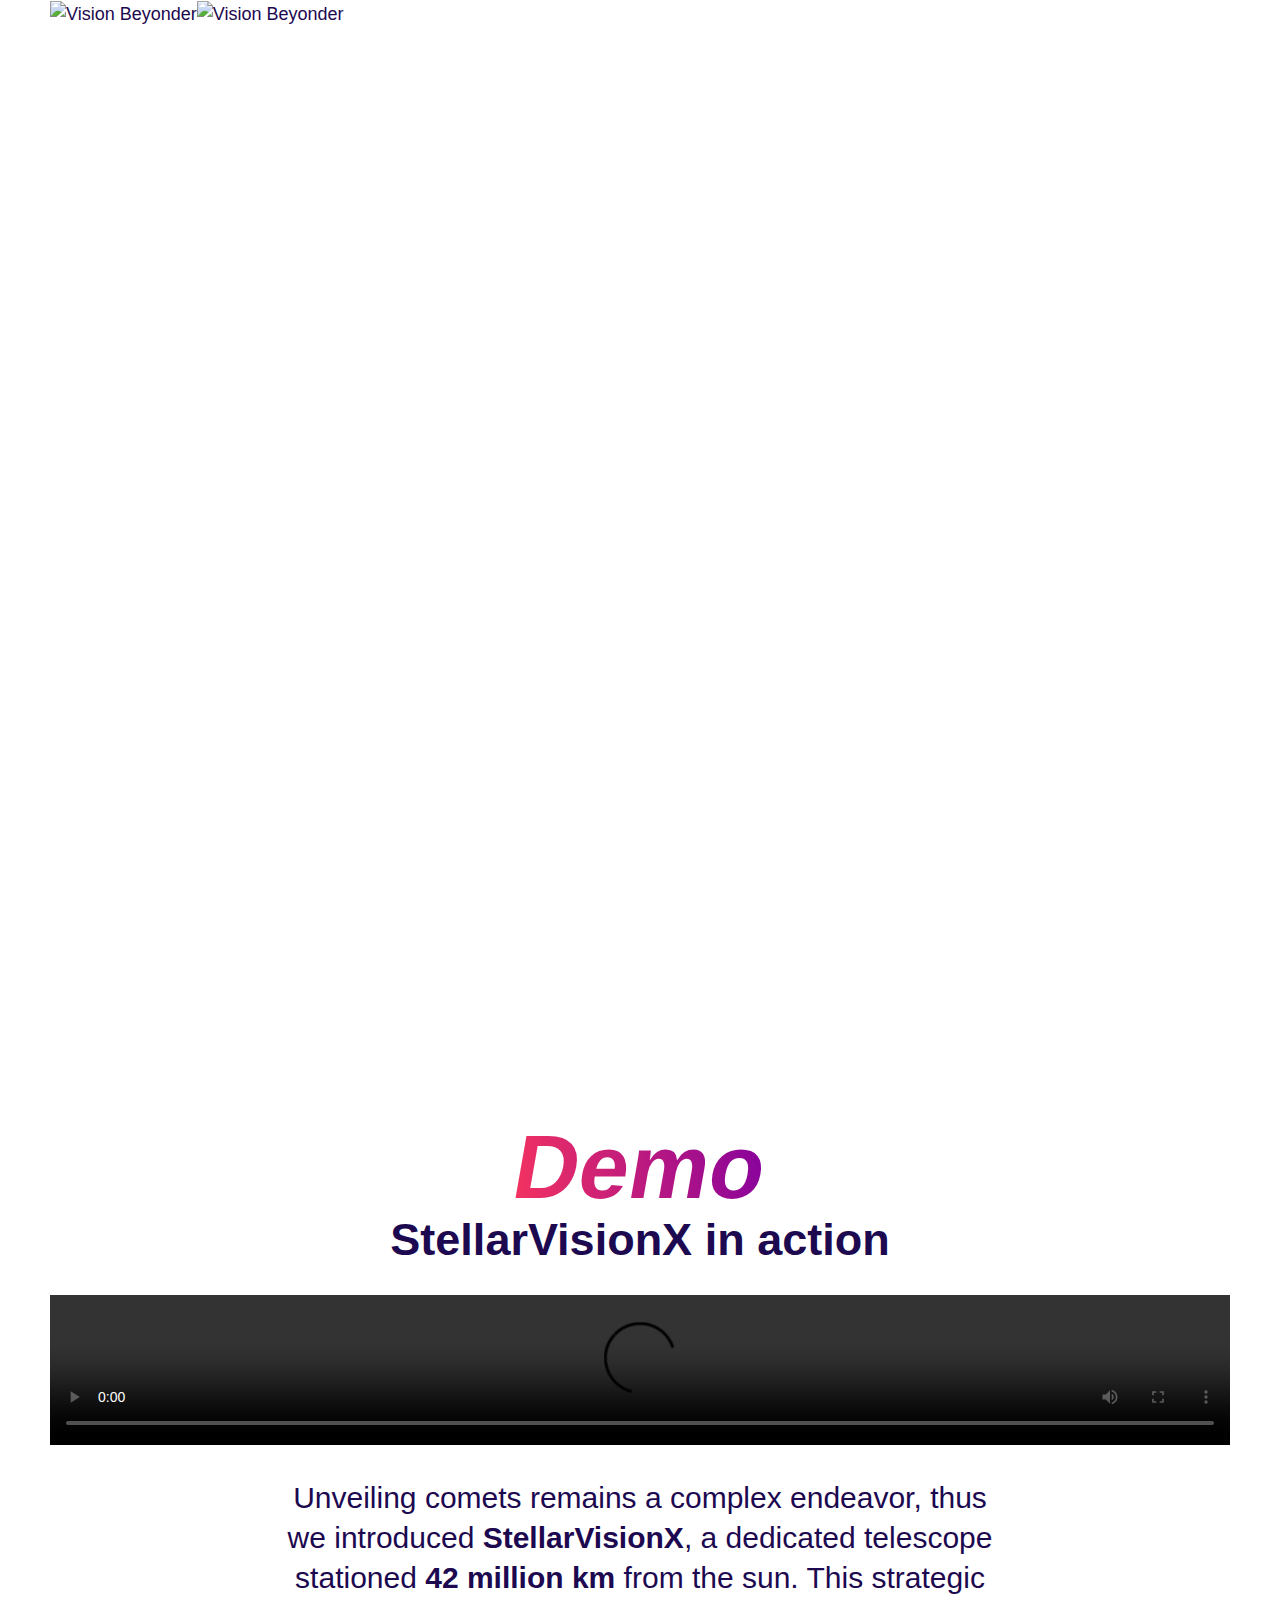
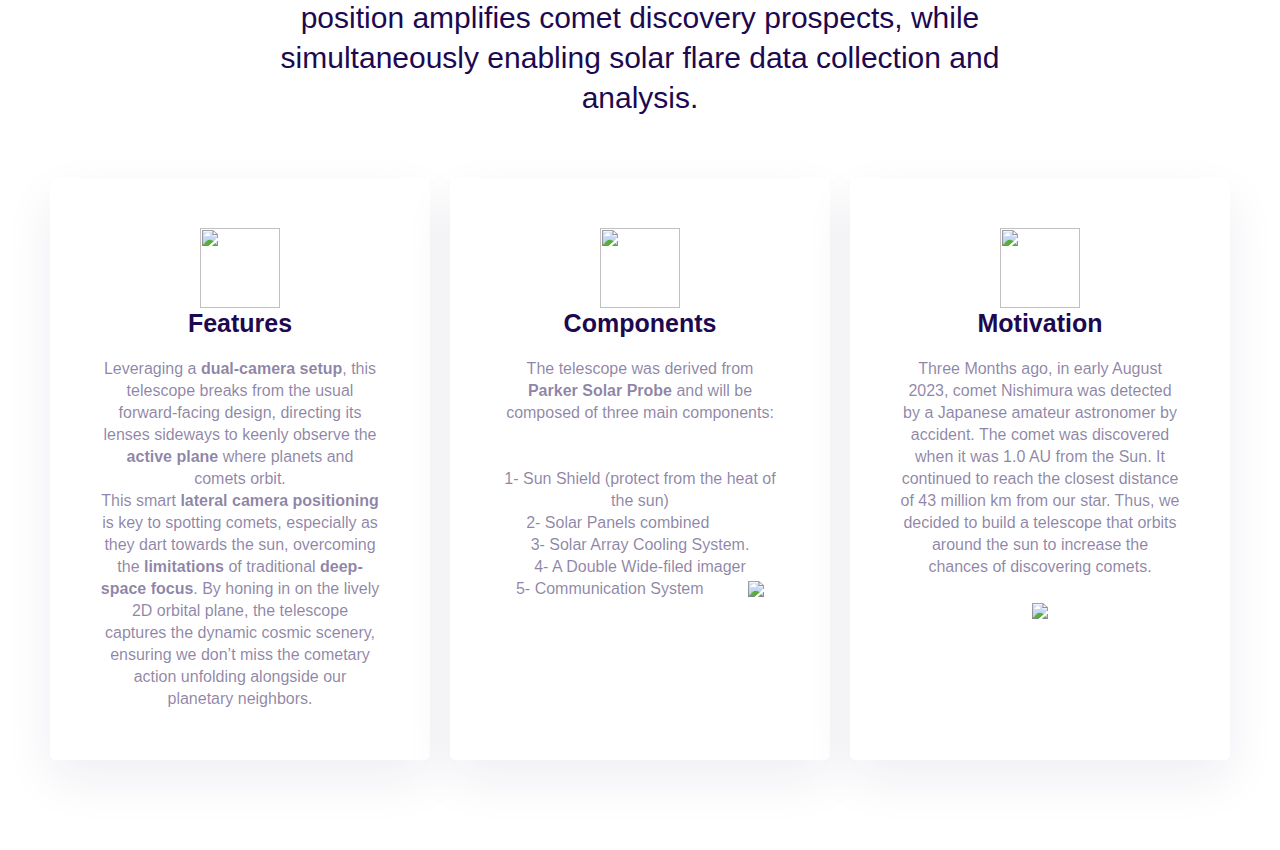
==== commit 4a2a7797: "Update nasa.html" ====
--- a/nasa.html
+++ b/nasa.html
@@ -310,13 +310,13 @@
                                 <div style="text-align: center;">
                                     <video  width="100%" height="100%" controls>
                                         <!-- Provide multiple sources for different browser compatibility -->
-                                        <source src="fonts/Solar.mp4" type="video/mp4">
+                                        <source src="fonts/Solar1.mp4" type="video/mp4">
                                     </video>
                                 </div>
                                 <br>
 
                                 <p class="largep">
-                                    Unveiling comets remains a complex endeavor, thus we introduced StellarVisionX, a dedicated telescope stationed <b>42 million km</b> from the sun. This strategic position amplifies comet discovery prospects, while simultaneously enabling solar flare data collection and analysis.
+                                    Unveiling comets remains a complex endeavor, thus we introduced <b>StellarVisionX</b>, a dedicated telescope stationed <b>42 million km</b> from the sun. This strategic position amplifies comet discovery prospects, while simultaneously enabling solar flare data collection and analysis.
                                   </p>
                             </div>
                             <div style="height:60px" aria-hidden="true" class="wp-block-spacer"></div>
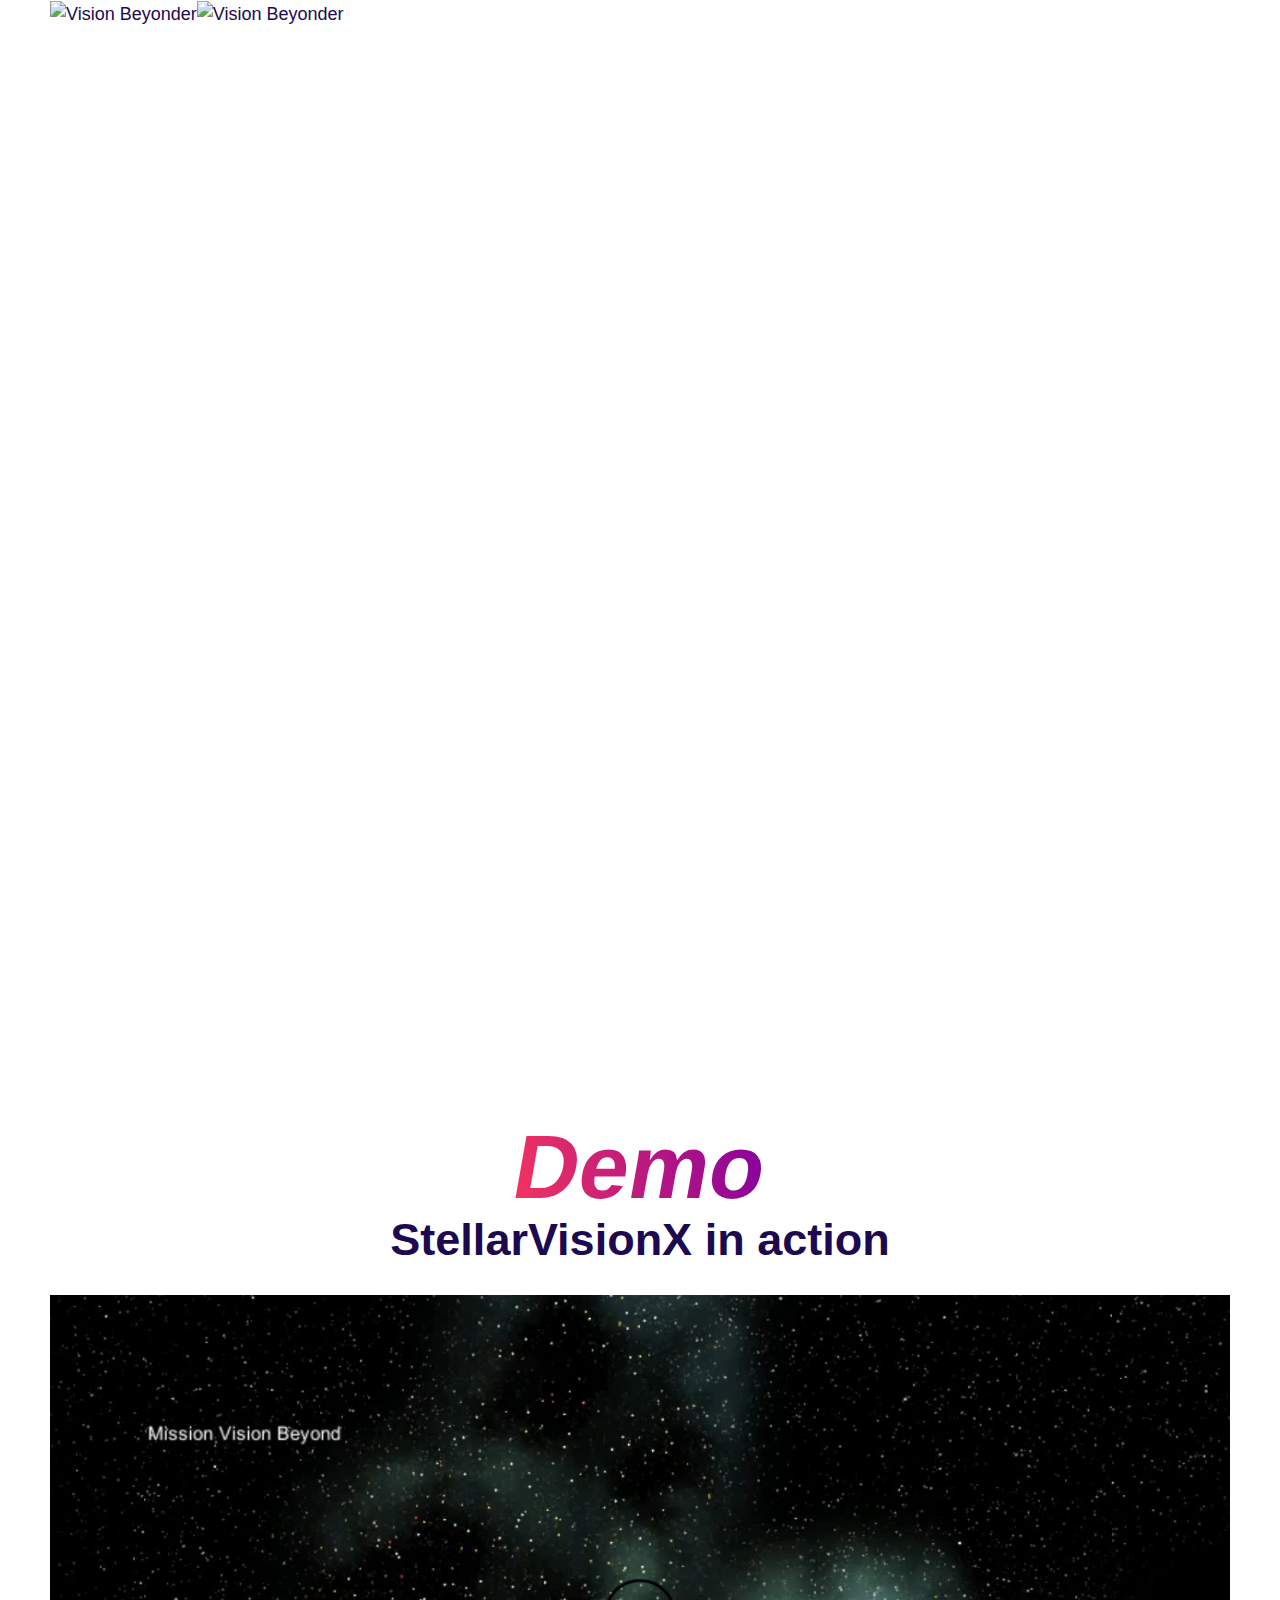
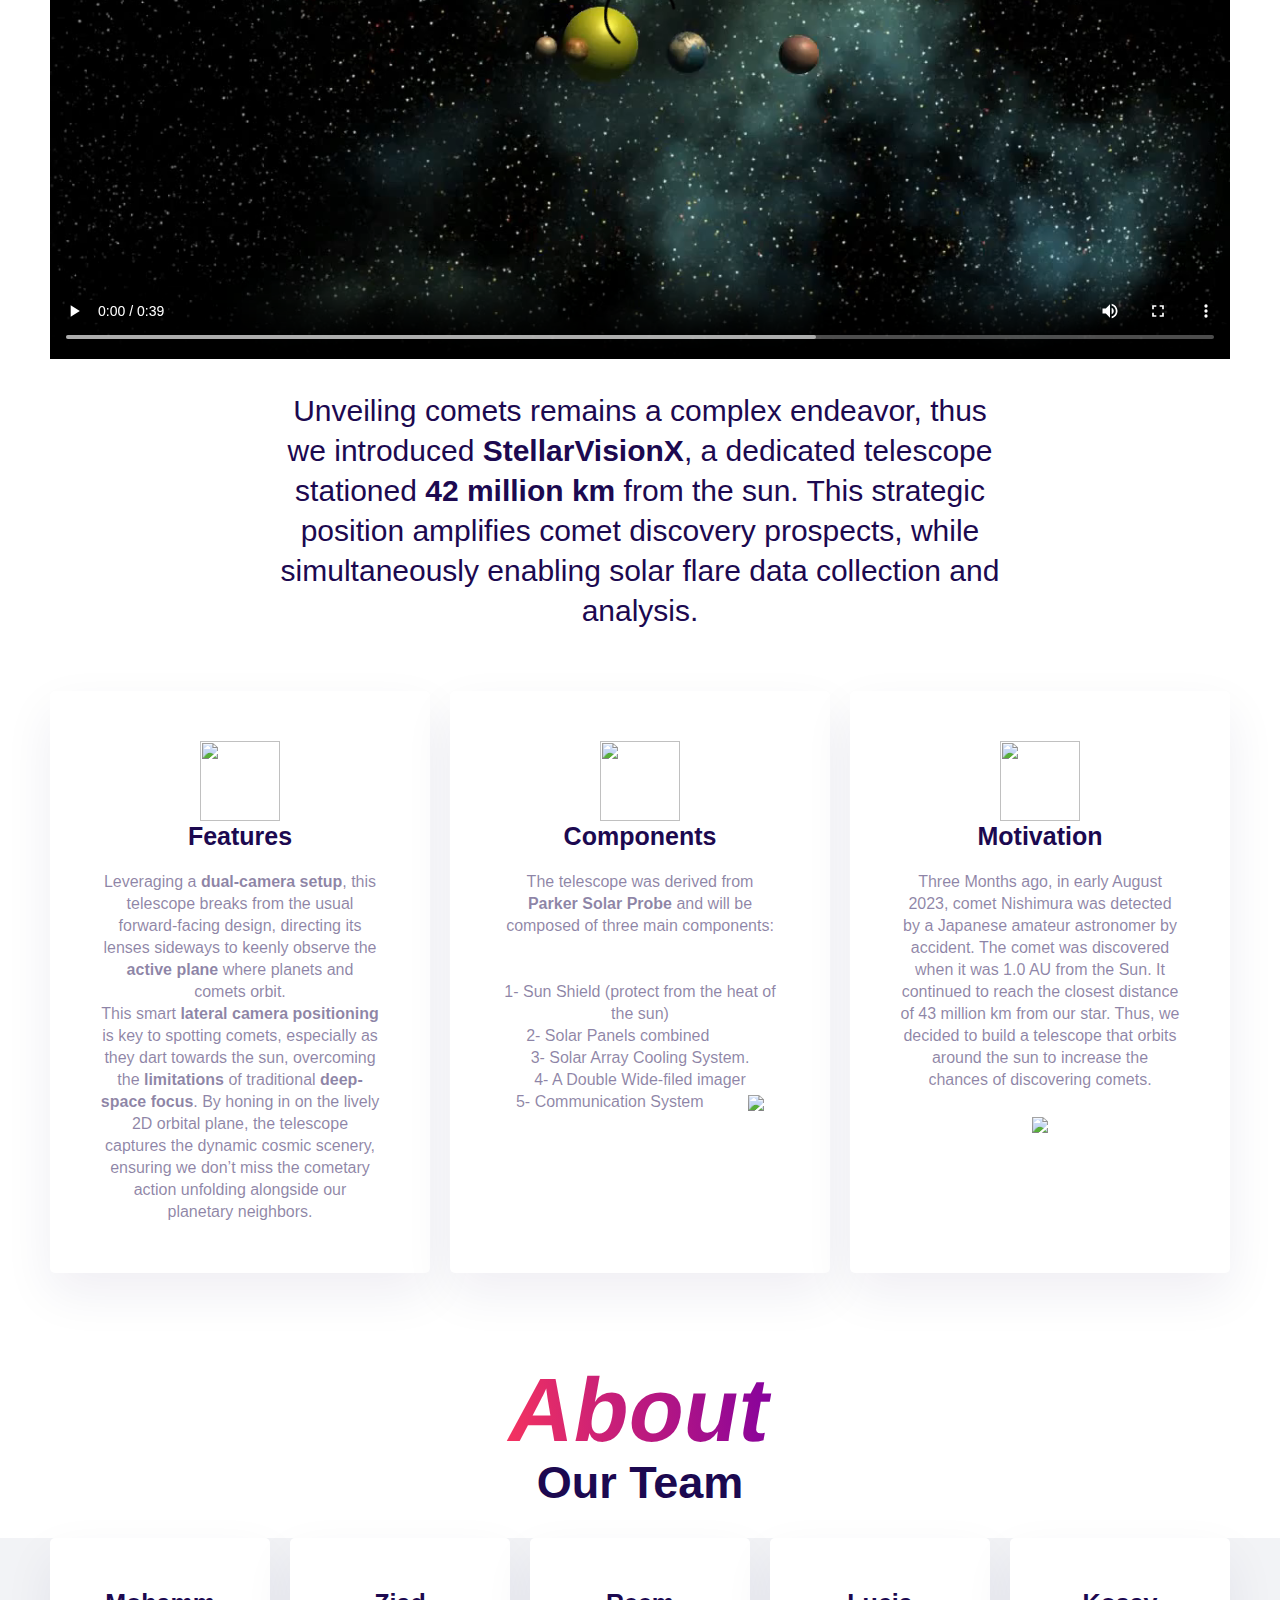
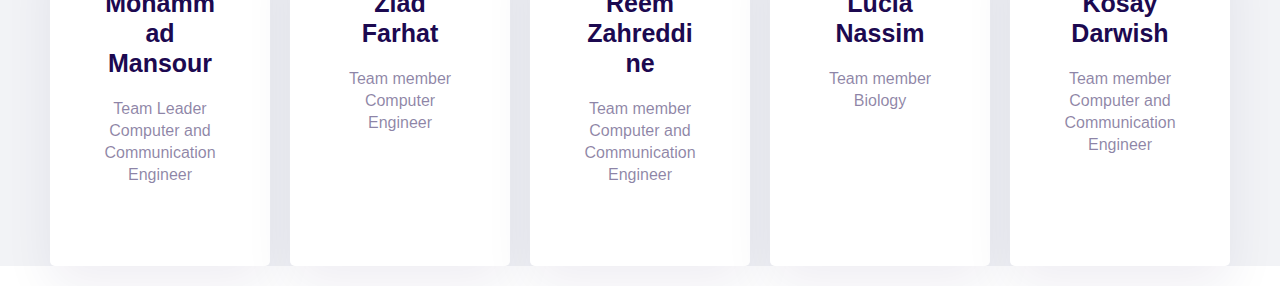
==== commit 88ba8ff8: "Update nasa.html" ====
--- a/nasa.html
+++ b/nasa.html
@@ -376,6 +376,49 @@
 
 
                         </div>
+                        <!-- About US division that will display blocks for 5 members-->
+                        <!-- Start by setting the title -->
+                        <div class="tp-headerblock tp-center">
+                            <h2><span class="tp-highred large">About</span><br> Our Team </h2>
+                        </div>
+
+                        <div class="wp-block-group alignfull has-background"
+                            style="background-color: rgb(242, 243, 246); width: 1440px; margin-left: -130px;">
+                            <div class="wp-block-group__inner-container">
+                                <div class="wp-block-columns smallspace">
+                                    <div class="wp-block-column tp-cardshadow tp-newscard rs-fixicon">
+                                        <h4 class="has-text-align-center">Mohammad Mansour</h4>
+                                        <span>Team Leader</span>
+                                        <span>Computer and Communication Engineer</span>
+                                        <p></p>
+                                    </div>
+                                    <div class="wp-block-column tp-cardshadow tp-newscard rs-fixicon">
+                                        <h4 class="has-text-align-center">Ziad Farhat</h4>
+                                        <span>Team member</span>
+                                        <span>Computer Engineer</span>
+                                        <p></p>
+                                    </div>
+                                    <div class="wp-block-column tp-cardshadow tp-newscard rs-fixicon">
+                                        <h4 class="has-text-align-center">Reem Zahreddine</h4>
+                                        <span>Team member</span>
+                                        <span>Computer and Communication Engineer</span>
+                                        <p></p>
+                                    </div>
+                                    <div class="wp-block-column tp-cardshadow tp-newscard rs-fixicon">
+                                        <h4 class="has-text-align-center">Lucia Nassim</h4>
+                                        <span>Team member</span>
+                                        <span>Biology</span>
+                                        <p></p>
+                                    </div> 
+                                    <div class="wp-block-column tp-cardshadow tp-newscard rs-fixicon">
+                                        <h4 class="has-text-align-center">Kosay Darwish</h4>
+                                        <span>Team member</span>
+                                        <span>Computer and Communication Engineer</span>
+                                        <p></p>
+                                    </div> 
+                            
+                                </div>
+
                 </div>
                 </article><!-- #post-12864 -->
             </div>
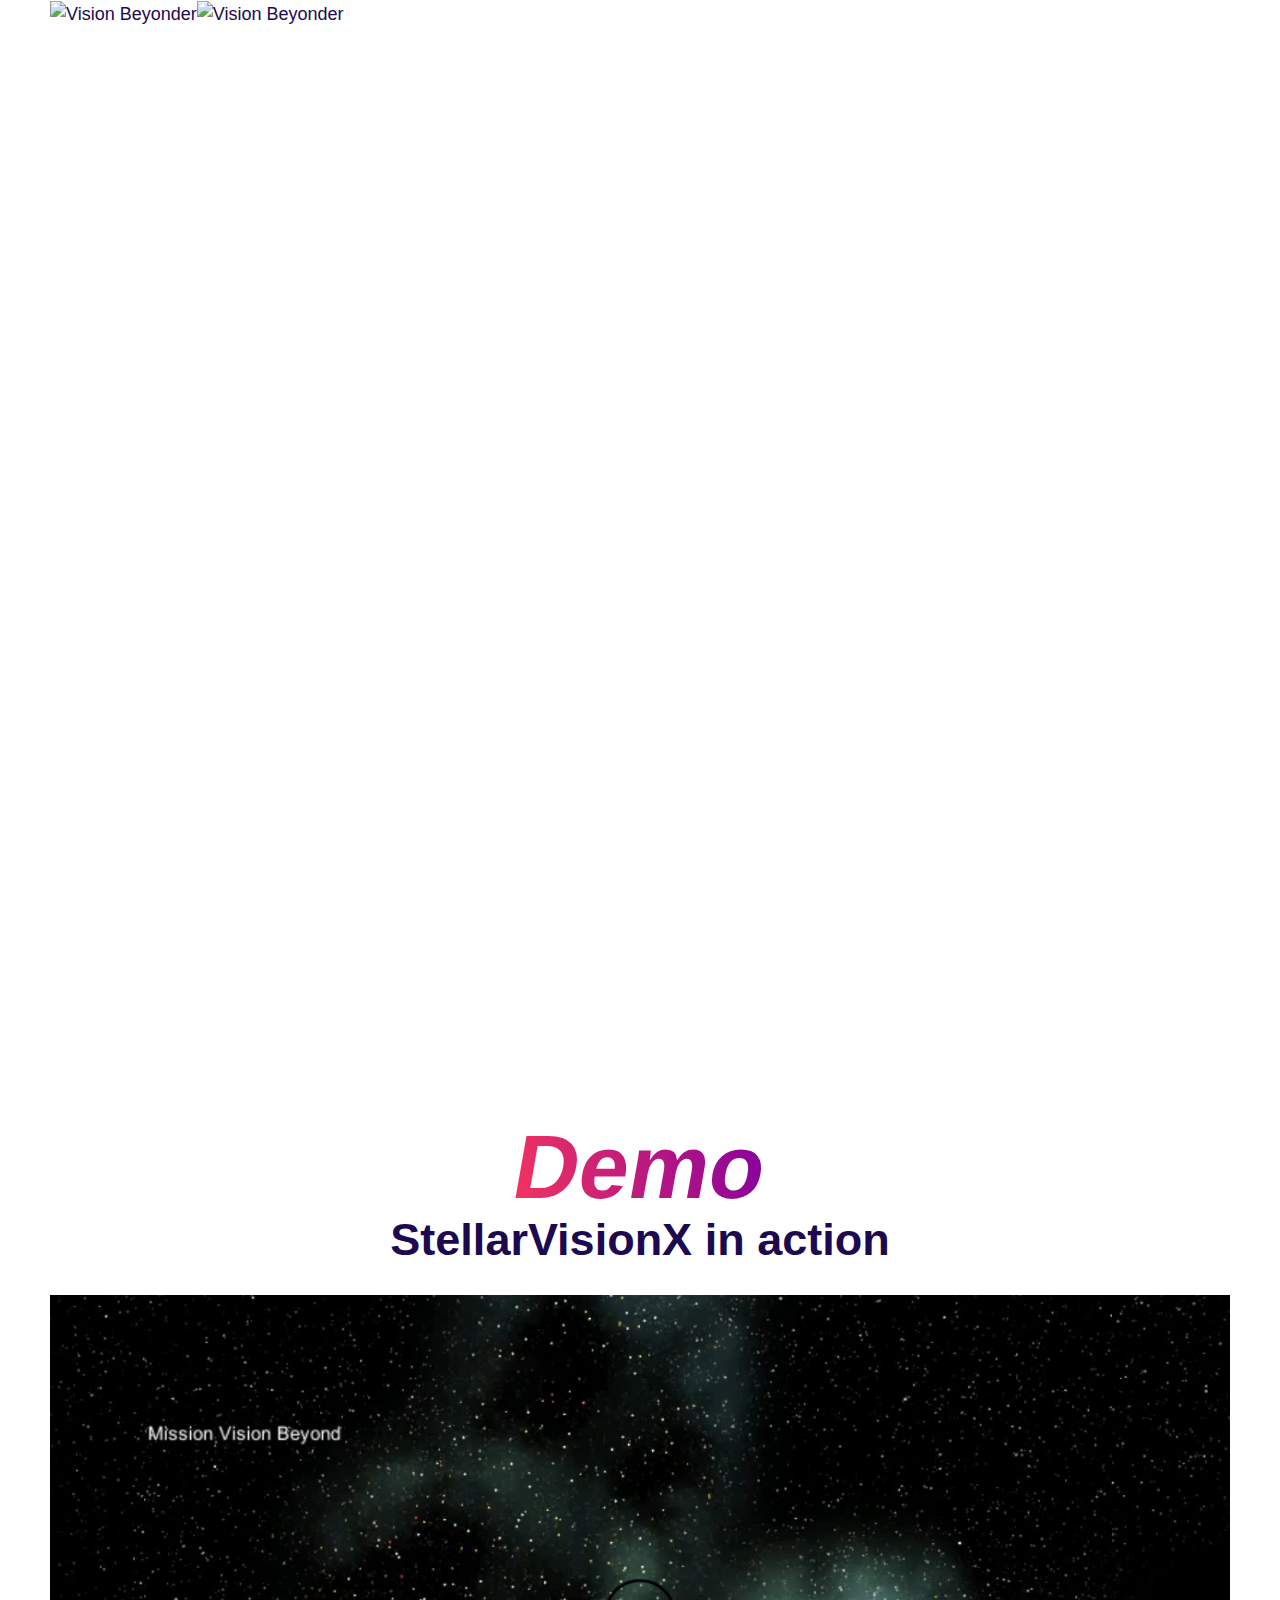
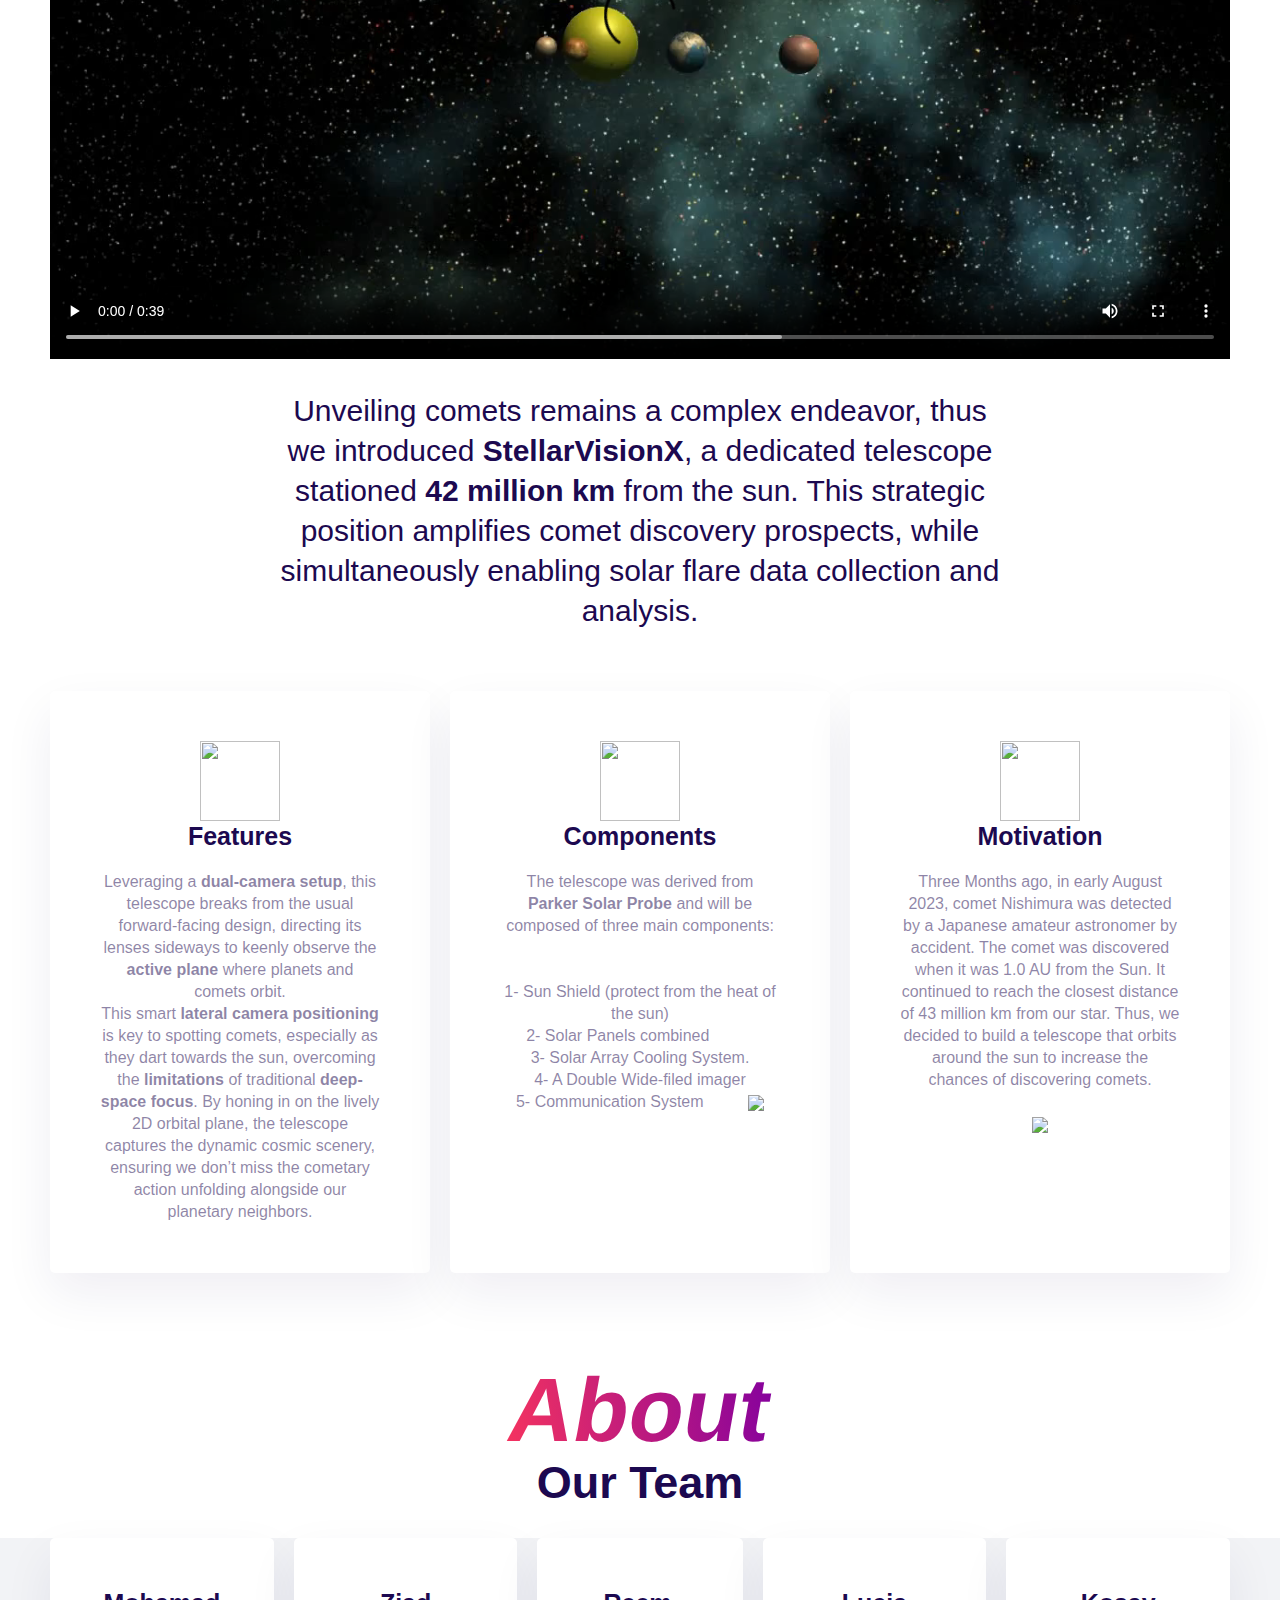
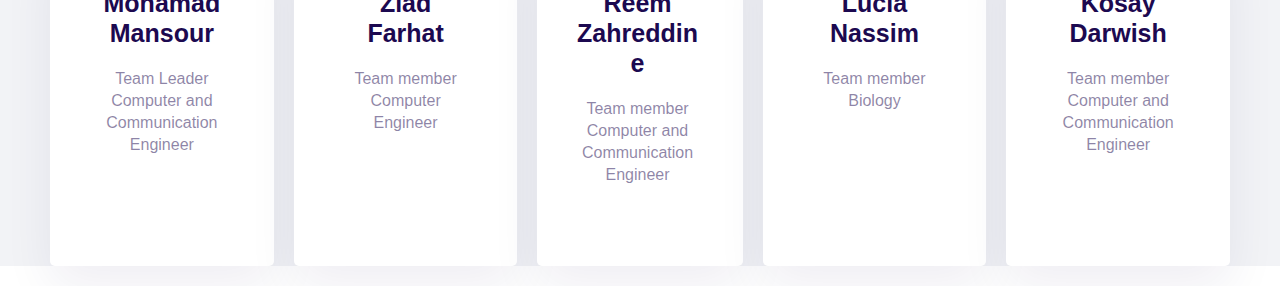
==== commit e801ee4b: "Update nasa.html" ====
--- a/nasa.html
+++ b/nasa.html
@@ -13,16 +13,14 @@
     <!-- This site is optimized with the Yoast SEO Premium plugin v21.3 (Yoast SEO v21.3) - https://yoast.com/wordpress/plugins/seo/ -->
     <title>Demo NASA</title>
     <!-- Set style to custom.css-->
-    <link rel="stylesheet" href="fonts/custom.css"
-        type="text/css" media="all" />
-    <meta name="description"
-        content="Demo-Vision Beyond" />
-    <link rel="canonical" href="https://www.spaceappschallenge.org/2023/find-a-team/vision-beyond//templates/black-friday-scroll-video/" />
+    <link rel="stylesheet" href="fonts/custom.css" type="text/css" media="all" />
+    <meta name="description" content="Demo-Vision Beyond" />
+    <link rel="canonical"
+        href="https://www.spaceappschallenge.org/2023/find-a-team/vision-beyond//templates/black-friday-scroll-video/" />
     <meta property="og:locale" content="en_US" />
     <meta property="og:type" content="article" />
     <meta property="og:title" content="Demo - VisionBeyond" />
-    <meta property="og:description"
-        content="Demo-Vision Beyond" />
+    <meta property="og:description" content="Demo-Vision Beyond" />
     <meta property="og:url" content="https://www.sliderrevolution.com/templates/black-friday-scroll-video/" />
     <meta property="og:site_name" content="Demo - VisionBeyond" />
     <meta property="article:modified_time" content="2021-12-20T10:06:32+00:00" />
@@ -59,7 +57,7 @@
         src='https://www.sliderrevolution.com/wp-includes/js/jquery/jquery-migrate.min.js?ver=3.4.1'
         id='jquery-migrate-js'></script>
 
-   
+
     <style></style><noscript>
         <style>
             .lazyload {
@@ -86,12 +84,9 @@
     </script>
     <style type="text/css"></style>
     <style type="text/css" id="custom-background-css"></style>
-   <link rel="icon" href="https://www.spaceappschallenge.org/favicon.ico"
-        sizes="32x32" />
-    <link rel="icon" href="https://www.spaceappschallenge.org/favicon.ico"
-        sizes="192x192" />
-    <link rel="apple-touch-icon"
-        href="https://www.spaceappschallenge.org/favicon.ico" />
+    <link rel="icon" href="https://www.spaceappschallenge.org/favicon.ico" sizes="32x32" />
+    <link rel="icon" href="https://www.spaceappschallenge.org/favicon.ico" sizes="192x192" />
+    <link rel="apple-touch-icon" href="https://www.spaceappschallenge.org/favicon.ico" />
     <script>function setREVStartSize(e) {
             //window.requestAnimationFrame(function() {
             window.RSIW = window.RSIW === undefined ? window.innerWidth : window.RSIW;
@@ -154,19 +149,18 @@
     <script type="text/javascript">ire('identify', { customerId: '', customerEmail: '' });</script>
 
     <header id="masthead" class="site-header tg-site-header tg-site-header--left rs-templateheader">
-            <div
-                class="tg-header-container tg-container tg-container--flex tg-container--flex-center tg-container--flex-space-between">
-                <div class="site-branding">
-                    <a href="https://www.spaceappschallenge.org/2023/find-a-team/vision-beyond/" class="custom-link" rel="home"><img width="100"
-                            height="80"
-                            src="https://raw.githubusercontent.com/mohamadmansourX/mohamadmansourx.github.io/master/images/nasaspacechallenge.jpeg"
-                            class="custom-logo" alt="Vision Beyonder"></a>
-                    <a href="https://www.spaceappschallenge.org/2023/" class="custom-link" rel="home"><img width="100"
-                            height="80"
-                            src="https://www.nasa.gov/wp-content/uploads/2021/07/space_apps_003.png"
-                            class="custom-logo2" alt="Vision Beyonder"></a>
-                </div>
+        <div
+            class="tg-header-container tg-container tg-container--flex tg-container--flex-center tg-container--flex-space-between">
+            <div class="site-branding">
+                <a href="https://www.spaceappschallenge.org/2023/find-a-team/vision-beyond/" class="custom-link"
+                    rel="home"><img width="100" height="80"
+                        src="https://raw.githubusercontent.com/mohamadmansourX/mohamadmansourx.github.io/master/images/nasaspacechallenge.jpeg"
+                        class="custom-logo" alt="Vision Beyonder"></a>
+                <a href="https://www.spaceappschallenge.org/2023/" class="custom-link" rel="home"><img width="100"
+                        height="80" src="https://www.nasa.gov/wp-content/uploads/2021/07/space_apps_003.png"
+                        class="custom-logo2" alt="Vision Beyonder"></a>
             </div>
+        </div>
     </header>
 
     <main id="main" class="site-main" style="opacity: 1;">
@@ -308,7 +302,7 @@
                                 <h2><span class="tp-highred large">Demo</span><br> StellarVisionX in action </h2>
                                 <!-- place this div in center-->
                                 <div style="text-align: center;">
-                                    <video  width="100%" height="100%" controls>
+                                    <video width="100%" height="100%" controls>
                                         <!-- Provide multiple sources for different browser compatibility -->
                                         <source src="fonts/Solar1.mp4" type="video/mp4">
                                     </video>
@@ -316,29 +310,37 @@
                                 <br>
 
                                 <p class="largep">
-                                    Unveiling comets remains a complex endeavor, thus we introduced <b>StellarVisionX</b>, a dedicated telescope stationed <b>42 million km</b> from the sun. This strategic position amplifies comet discovery prospects, while simultaneously enabling solar flare data collection and analysis.
-                                  </p>
+                                    Unveiling comets remains a complex endeavor, thus we introduced
+                                    <b>StellarVisionX</b>, a dedicated telescope stationed <b>42 million km</b> from the
+                                    sun. This strategic position amplifies comet discovery prospects, while
+                                    simultaneously enabling solar flare data collection and analysis.
+                                </p>
                             </div>
                             <div style="height:60px" aria-hidden="true" class="wp-block-spacer"></div>
                             <div class="wp-block-columns smallspace">
                                 <div class="wp-block-column tp-cardshadow tp-newscard rs-fixicon">
-                                    <img
-                                        src="https://media.tenor.com/Pi7beezalFkAAAAj/spinning.gif"
+                                    <img src="https://media.tenor.com/Pi7beezalFkAAAAj/spinning.gif"
                                         style="width:80px;height:80px;" animation="auto"
                                         palette="#82009f;#f7345e"></lord-icon>
                                     <h4 class="has-text-align-center">Features</h4>
-                                    <span>Leveraging a <b>dual-camera setup</b>, this telescope breaks from the usual forward-facing design, directing its lenses sideways to keenly observe the <b>active plane</b> where planets and comets orbit. 
-                                        <br>
-                                        This smart <b>lateral camera positioning</b> is key to spotting comets, especially as they dart towards the sun, overcoming the <b>limitations</b> of traditional <b>deep-space focus</b>. By honing in on the lively 2D orbital plane, the telescope captures the dynamic cosmic scenery, ensuring we don’t miss the cometary action unfolding alongside our planetary neighbors.
+                                    <span>Leveraging a <b>dual-camera setup</b>, this telescope breaks from the usual
+                                        forward-facing design, directing its lenses sideways to keenly observe the
+                                        <b>active plane</b> where planets and comets orbit.
+                                        <br>
+                                        This smart <b>lateral camera positioning</b> is key to spotting comets,
+                                        especially as they dart towards the sun, overcoming the <b>limitations</b> of
+                                        traditional <b>deep-space focus</b>. By honing in on the lively 2D orbital
+                                        plane, the telescope captures the dynamic cosmic scenery, ensuring we don’t miss
+                                        the cometary action unfolding alongside our planetary neighbors.
                                     </span>
                                 </div>
                                 <div class="wp-block-column tp-cardshadow tp-newscard rs-fixicon">
-                                    <img
-                                        src="https://cdn.dribbble.com/users/5976/screenshots/4360357/ai-artificial-intelligence-visual-emotions-logo-design-by-alex-tass.gif"
+                                    <img src="https://cdn.dribbble.com/users/5976/screenshots/4360357/ai-artificial-intelligence-visual-emotions-logo-design-by-alex-tass.gif"
                                         style="width:80px;height:80px;" animation="auto"
                                         palette="#82009f;#f7345e"></lord-icon>
                                     <h4 class="has-text-align-center">Components</h4>
-                                    <span>The telescope was derived from <b>Parker Solar Probe</b> and will be composed of three main components: &#160&#160&#160&#160&#160&#160
+                                    <span>The telescope was derived from <b>Parker Solar Probe</b> and will be composed
+                                        of three main components: &#160&#160&#160&#160&#160&#160
                                         <br>
                                         <br>
                                         1- Sun Shield (protect from the heat of the sun)
@@ -350,22 +352,27 @@
                                         4- A Double Wide-filed imager
                                         <br>
                                         5- Communication System&#160&#160&#160&#160&#160&#160&#160&#160&#160
-                                        <img src="https://upload.wikimedia.org/wikipedia/commons/e/e1/Parker_Solar_Probe_spacecraft_model.png">
+                                        <img
+                                            src="https://upload.wikimedia.org/wikipedia/commons/e/e1/Parker_Solar_Probe_spacecraft_model.png">
                                     </span>
                                     <p></p>
                                 </div>
                                 <div class="wp-block-column tp-cardshadow tp-newscard rs-fixicon">
-                                    <img
-                                        src="https://i.pinimg.com/originals/3f/75/6a/3f756a3d51b951904c047625b406f7ad.gif"
+                                    <img src="https://i.pinimg.com/originals/3f/75/6a/3f756a3d51b951904c047625b406f7ad.gif"
                                         style="width:80px;height:80px;" animation="auto"
                                         palette="#82009f;#f7345e"></lord-icon>
                                     <h4 class="has-text-align-center">Motivation</h4>
-                                    <span>Three Months ago, in early August 2023, comet Nishimura was detected by a Japanese amateur astronomer by accident. The comet was discovered when it was 1.0 AU from the Sun.
-                                        It continued to reach the closest distance of 43 million km from our star. Thus, we decided
-                                        to build a telescope that orbits around the sun to increase the chances of discovering comets.
-                                        <br>
-                                        <br>
-                                        <img src="https://earthsky.org/upl/2023/08/overhead-view-of-comet-P1-Guy-Ottewell-e1692839823478.png">
+                                    <span>Three Months ago, in early August 2023, comet Nishimura was detected by a
+                                        Japanese amateur astronomer by accident. The comet was discovered when it was
+                                        1.0 AU from the Sun.
+                                        It continued to reach the closest distance of 43 million km from our star. Thus,
+                                        we decided
+                                        to build a telescope that orbits around the sun to increase the chances of
+                                        discovering comets.
+                                        <br>
+                                        <br>
+                                        <img
+                                            src="https://earthsky.org/upl/2023/08/overhead-view-of-comet-P1-Guy-Ottewell-e1692839823478.png">
 
                                     </span>
                                 </div>
@@ -387,7 +394,7 @@
                             <div class="wp-block-group__inner-container">
                                 <div class="wp-block-columns smallspace">
                                     <div class="wp-block-column tp-cardshadow tp-newscard rs-fixicon">
-                                        <h4 class="has-text-align-center">Mohammad Mansour</h4>
+                                        <h4 class="has-text-align-center">Mohamad Mansour</h4>
                                         <span>Team Leader</span>
                                         <span>Computer and Communication Engineer</span>
                                         <p></p>
@@ -398,7 +405,9 @@
                                         <span>Computer Engineer</span>
                                         <p></p>
                                     </div>
-                                    <div class="wp-block-column tp-cardshadow tp-newscard rs-fixicon">
+                                    <div class="wp-block-column tp-cardshadow tp-newscard rs-fixicon" style="
+                                    padding-left: 35px;
+                                    padding-right: 40px;">
                                         <h4 class="has-text-align-center">Reem Zahreddine</h4>
                                         <span>Team member</span>
                                         <span>Computer and Communication Engineer</span>
@@ -409,20 +418,20 @@
                                         <span>Team member</span>
                                         <span>Biology</span>
                                         <p></p>
-                                    </div> 
+                                    </div>
                                     <div class="wp-block-column tp-cardshadow tp-newscard rs-fixicon">
                                         <h4 class="has-text-align-center">Kosay Darwish</h4>
                                         <span>Team member</span>
                                         <span>Computer and Communication Engineer</span>
                                         <p></p>
-                                    </div> 
-                            
+                                    </div>
+
                                 </div>
 
+                            </div>
+                    </article><!-- #post-12864 -->
                 </div>
-                </article><!-- #post-12864 -->
             </div>
-        </div>
         </div>
     </main>
 
@@ -433,7 +442,7 @@
     </main><!-- /#main -->
 
 
- 
+
     <!--script id="mcjs">!function(c,h,i,m,p){m=c.createElement(h),p=c.getElementsByTagName(h)[0],m.async=1,m.src=i,p.parentNode.insertBefore(m,p)}(document,"script","https://chimpstatic.com/mcjs-connected/js/users/a5738148e5ec630766e28de16/7a4e02b8ff6ec26eeb91de76e.js");</script-->
     </div><!-- #page -->
 
